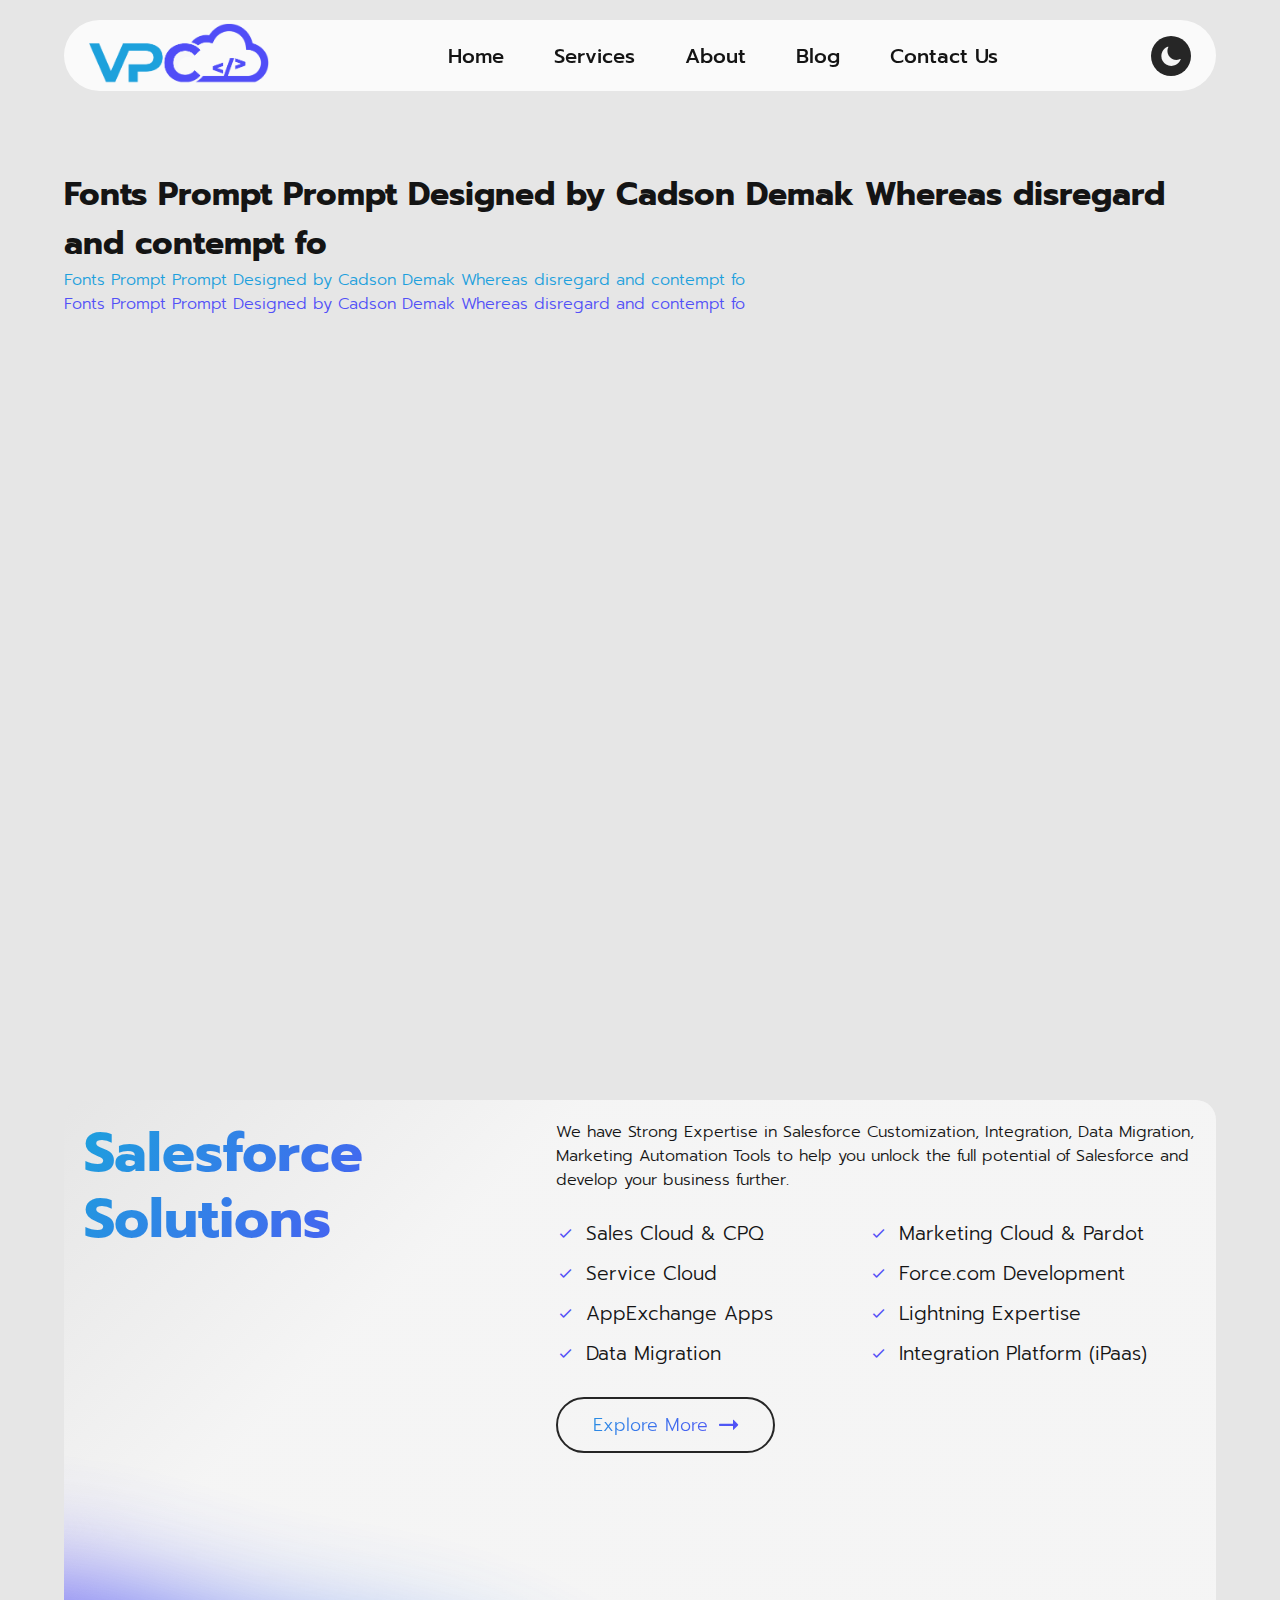
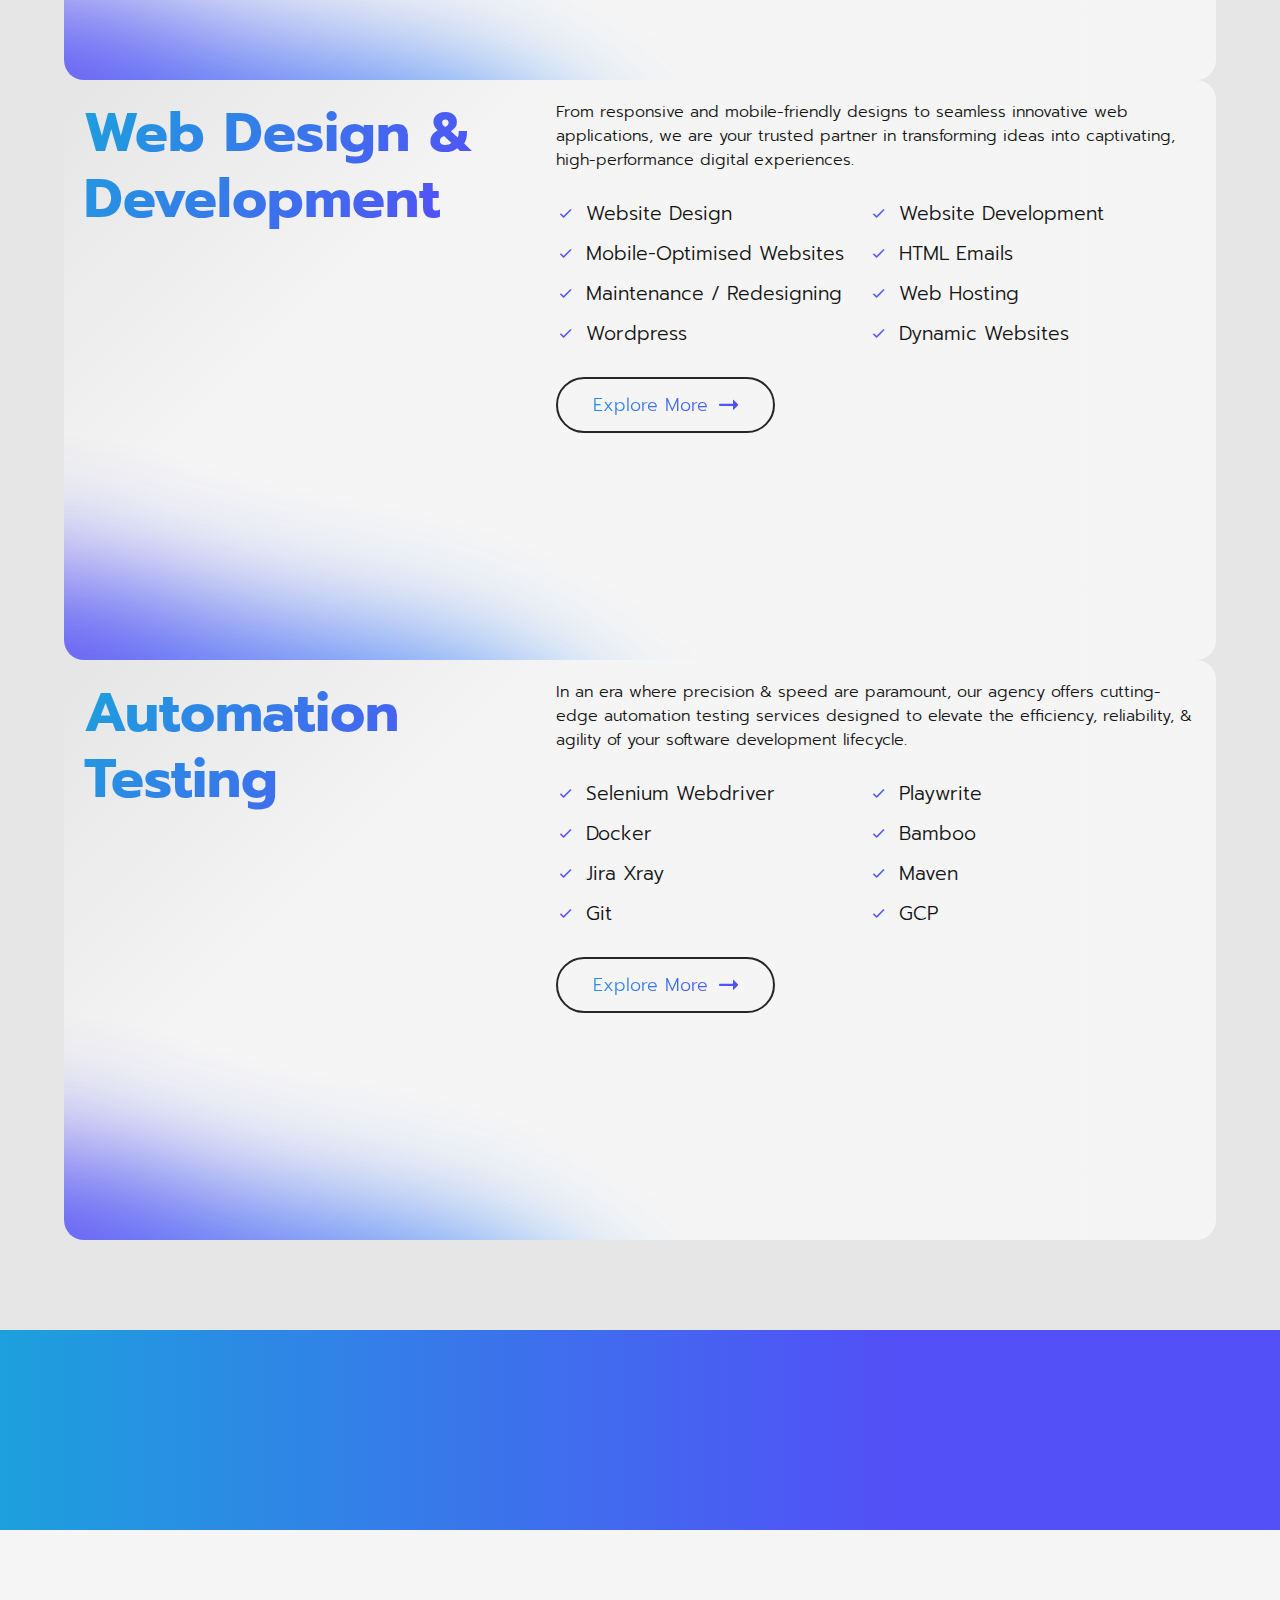
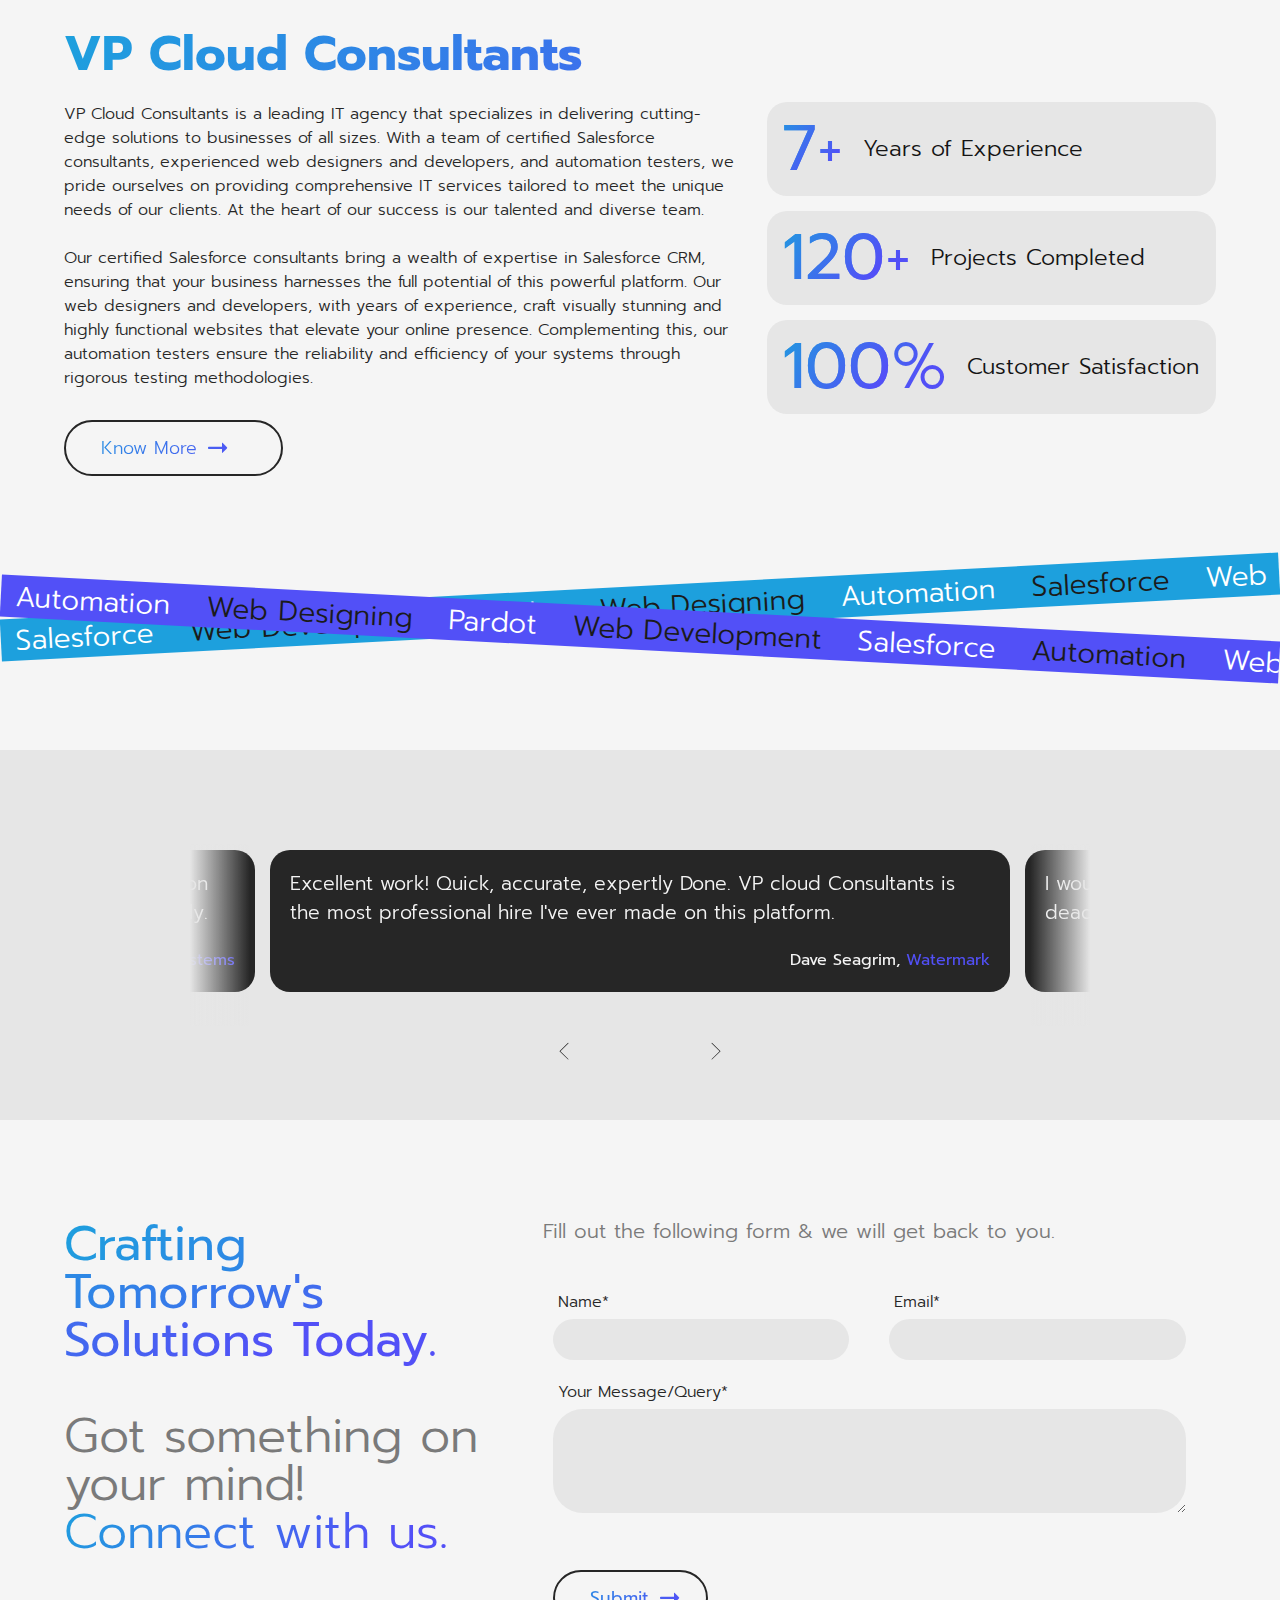
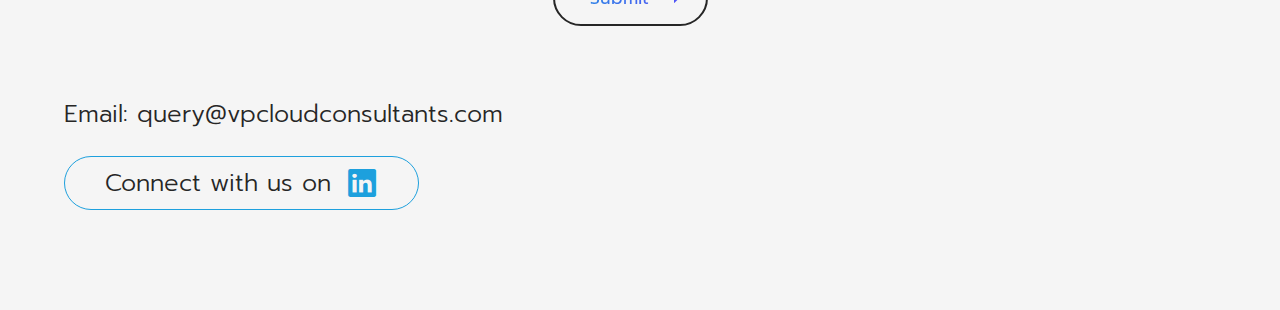
==== index.html @ 6be15efa "bottom refined" ====
<!DOCTYPE html>
<html data-theme="light" lang="en">



<head>

  <title>Google</title>
  <link rel="preconnect" href="https://fonts.googleapis.com">
  <link rel="preconnect" href="https://fonts.gstatic.com" crossorigin>
  <link href="https://fonts.googleapis.com/css2?family=Prompt:ital,wght@0,300;0,500;1,800&display=swap"
    rel="stylesheet">

  <link href="css/style.css" rel="stylesheet">
  <link href="css/carousel.css" rel="stylesheet">
  <link rel="stylesheet" href="css/icofont.css">

  <meta charset="UTF-8">
  <meta http-equiv="Content-Type" content="text/html; charset=UTF-8" />
  <!-- Responsive -->
  <meta http-equiv="X-UA-Compatible" content="IE=edge">
  <meta name="viewport" content="width=device-width, initial-scale=1.0">

</head>

<body id="pagebody">

  <header>



    <div class="navsec">

      <div class="nav-wrapper">
        <div class="logo-container">
          <a href="index.html">
            <img class="logo" src="img/logo.webp" alt="Logo">
            <!-- <p>  VP Cloud Consultants </p> -->
          </a>
        </div>
        <nav>
          <input class="hidden" type="checkbox" id="menuToggle" label="menuToggle" title="menuToggle">
          <label class="menu-btn" for="menuToggle" onclick="hideScroll()">
            <div class="menu"></div>
            <div class="menu"></div>
            <div class="menu"></div>
          </label>
          <div class="nav-container">
            <ul class="nav-tabs">
              <li class="nav-tab"><a href="#">Home</a></li>
              <li class="nav-tab"><a href="#">Services</a></li>
              <li class="nav-tab"><a href="#">About</a></li>
              <li class="nav-tab"><a href="#">Blog</a></li>
              <li class="nav-tab"><a href="#">Contact Us</a></li>
            </ul>
          </div>
        </nav>


        <button type="button" class="themechange"><i id="themeicon" class="icofont-moon"></i></button>

      </div>

    </div>

  </header>


  <section class="topcontent" id="cursorwrap">
    <!-- <div id="cursordiv"></div>  -->
    <div class="w90">
      <h1>Fonts Prompt Prompt Designed by Cadson Demak Whereas disregard and contempt fo</h1>

      <p style="color:var(--accent1);">Fonts Prompt Prompt Designed by Cadson Demak Whereas disregard and contempt fo
      </p>
      <p style="color:var(--accent2);"> Fonts Prompt Prompt Designed by Cadson Demak Whereas disregard and contempt fo
      </p>

    </div>

  </section>

  <section class="btmsec" style="padding:30px 0 90px 0">

    <div class="w90">

      <div class="servs-sec  isticky">
        <div class="titleblock">
          <h2 class="title gradtext">Salesforce Solutions </h2>
        </div>
        <div class="servicesblock">
          <p>
           We have Strong Expertise in Salesforce Customization,  Integration, Data Migration, Marketing Automation Tools to help you unlock the full potential of Salesforce and develop your business further.
          </p>

          <ul class="servlist">
            <li>Sales Cloud & CPQ</li>
            <li>Marketing Cloud & Pardot</li>
            <li>Service Cloud</li>
            <li>Force.com Development</li>
            <li>AppExchange Apps</li>
            <li>Lightning Expertise</li>
            <li>Data Migration</li>
            <li>Integration Platform (iPaas)</li>
          </ul>

          <a class="readmore" href="#">Explore More <span class="icofont-long-arrow-right"></span> </a>
        </div>
        <div class="servs-fx">
          <svg version="1.1" xmlns="http://www.w3.org/2000/svg" viewBox="0 0 500 500" width="100%" id="blobSvg"
            filter="blur(60px)" style="opacity: 1;" transform="rotate(104)">
            <defs>
              <linearGradient id="gradient" x1="0%" y1="0%" x2="0%" y2="100%">
                <stop offset="0%" style="stop-color: rgb(18, 163, 253);"></stop>
                <stop offset="100%" style="stop-color: rgb(79, 20, 240);"></stop>
              </linearGradient>
            </defs>
            <path id="blob" fill="url(#gradient)" style="opacity: 1;">
              <animate attributeName="d" dur="5s" repeatCount="indefinite"
                values="M428.88107,298.41731Q382.87896,346.83463,343.6411,381.94757Q304.40324,417.06052,249.73188,417.66327Q195.06052,418.26602,121.90324,407.33463Q48.74595,396.40324,42.90922,323.20162Q37.07249,250,50.04223,182.03624Q63.01197,114.07249,129.2076,98.49191Q195.40324,82.91133,251.0746,78.83673Q306.74595,74.76214,356.50598,105.64321Q406.26602,136.52427,440.5746,193.26214Q474.88318,250,428.88107,298.41731Z;M469.34657,320.38487Q443.8468,390.76973,373.53877,402.1156Q303.23073,413.46147,238.88463,448.30757Q174.53853,483.15367,122.76833,431.6929Q70.99814,380.23213,76.84563,315.11607Q82.69313,250,78.9227,186.3071Q75.15227,122.6142,131.92223,91.73003Q188.6922,60.84587,253.2305,51.539Q317.7688,42.23213,359.5759,90.92433Q401.383,139.61653,448.11467,194.80827Q494.84633,250,469.34657,320.38487Z;M437.48517,301.93698Q392.82947,353.87396,357.50371,413.21131Q322.17795,472.54867,247.51112,479.51159Q172.8443,486.47452,129.54819,427.64458Q86.25209,368.81464,81.57785,309.40732Q76.90361,250,83.86283,191.93327Q90.82205,133.86654,141.98146,104.152Q193.14087,74.43745,247.01483,83.88926Q300.88878,93.34106,355.51112,113.62234Q410.13346,133.90361,446.13717,191.95181Q482.14087,250,437.48517,301.93698Z;M424.84079,321.86371Q447.86386,393.72743,384.56836,431.15935Q321.27286,468.59128,248.86371,472.84107Q176.45457,477.09086,148.84107,410.1135Q121.22757,343.13614,67.95457,296.56807Q14.68157,250,76.45485,209.5685Q138.22813,169.13699,166.2505,123.59142Q194.27286,78.04585,249.70464,79.81828Q305.13643,81.59072,362.47721,103.93179Q419.818,126.27286,410.81786,188.13643Q401.81772,250,424.84079,321.86371Z;M403.5,294Q372,338,343,393Q314,448,254,435.5Q194,423,138,397.5Q82,372,88,311Q94,250,86,187.5Q78,125,134,95.5Q190,66,253,57Q316,48,362,91.5Q408,135,421.5,192.5Q435,250,403.5,294Z;M453.70516,317.0107Q433.36186,384.02139,362.52423,381.146Q291.6866,378.27061,242.8433,399.93801Q194,421.60541,117.08118,412.14317Q40.16237,402.68093,64.29201,326.34046Q88.42165,250,109.0107,206.32693Q129.59975,162.65387,148.64317,78.76495Q167.6866,-5.12397,241.8433,20.74072Q316,46.60541,350.8433,99.17023Q385.6866,151.73505,429.86753,200.86753Q474.04846,250,453.70516,317.0107Z;M428.88107,298.41731Q382.87896,346.83463,343.6411,381.94757Q304.40324,417.06052,249.73188,417.66327Q195.06052,418.26602,121.90324,407.33463Q48.74595,396.40324,42.90922,323.20162Q37.07249,250,50.04223,182.03624Q63.01197,114.07249,129.2076,98.49191Q195.40324,82.91133,251.0746,78.83673Q306.74595,74.76214,356.50598,105.64321Q406.26602,136.52427,440.5746,193.26214Q474.88318,250,428.88107,298.41731Z">
              </animate>
            </path>
            <path id="blob" fill="url(#gradient)" style="opacity: 1;">
              <animate attributeName="d" dur="5s" repeatCount="indefinite"
                values="M402.82336,294.74662Q372.52122,339.49324,339.45366,380.77461Q306.3861,422.05598,251.70463,416.9165Q197.02317,411.77702,159.66506,377.28619Q122.30695,342.79537,72.75579,296.39768Q23.20463,250,37.88851,178.24662Q52.57238,106.49324,117.0304,72.97924Q181.48842,39.46525,238.53957,73.79537Q295.59073,108.12549,332.49083,135.50917Q369.39092,162.89286,401.2582,206.44643Q433.12549,250,402.82336,294.74662Z;M410.95278,296.31131Q377.83016,342.62262,346.59668,396.40799Q315.3632,450.19336,253.66275,438.70512Q191.9623,427.21687,143.72172,394.79004Q95.48115,362.3632,86.24057,306.1816Q77,250,74.51885,185.3632Q72.0377,120.72639,123.0377,68.91975Q174.0377,17.1131,239.88914,47.47163Q305.74057,77.83016,366.40332,99.75233Q427.06607,121.67451,435.57074,185.83725Q444.0754,250,410.95278,296.31131Z;M403.5,294Q372,338,343,393Q314,448,254,435.5Q194,423,138,397.5Q82,372,88,311Q94,250,86,187.5Q78,125,134,95.5Q190,66,253,57Q316,48,362,91.5Q408,135,421.5,192.5Q435,250,403.5,294Z;M453.70516,317.0107Q433.36186,384.02139,362.52423,381.146Q291.6866,378.27061,242.8433,399.93801Q194,421.60541,117.08118,412.14317Q40.16237,402.68093,64.29201,326.34046Q88.42165,250,109.0107,206.32693Q129.59975,162.65387,148.64317,78.76495Q167.6866,-5.12397,241.8433,20.74072Q316,46.60541,350.8433,99.17023Q385.6866,151.73505,429.86753,200.86753Q474.04846,250,453.70516,317.0107Z;M423.38828,307.00416Q406.39243,364.00831,353.55217,384.57202Q300.71191,405.13573,242.06787,430.50416Q183.42382,455.87258,116.5554,425.63666Q49.68697,395.40075,58.87581,322.70037Q68.06464,250,86.66067,197.31625Q105.2567,144.63251,148.86843,108.53648Q192.48015,72.44045,252.10019,66.13989Q311.72022,59.83933,378.54063,84.21929Q445.36105,108.59925,442.87258,179.29963Q440.38412,250,423.38828,307.00416Z;M428.88107,298.41731Q382.87896,346.83463,343.6411,381.94757Q304.40324,417.06052,249.73188,417.66327Q195.06052,418.26602,121.90324,407.33463Q48.74595,396.40324,42.90922,323.20162Q37.07249,250,50.04223,182.03624Q63.01197,114.07249,129.2076,98.49191Q195.40324,82.91133,251.0746,78.83673Q306.74595,74.76214,356.50598,105.64321Q406.26602,136.52427,440.5746,193.26214Q474.88318,250,428.88107,298.41731Z;M402.82336,294.74662Q372.52122,339.49324,339.45366,380.77461Q306.3861,422.05598,251.70463,416.9165Q197.02317,411.77702,159.66506,377.28619Q122.30695,342.79537,72.75579,296.39768Q23.20463,250,37.88851,178.24662Q52.57238,106.49324,117.0304,72.97924Q181.48842,39.46525,238.53957,73.79537Q295.59073,108.12549,332.49083,135.50917Q369.39092,162.89286,401.2582,206.44643Q433.12549,250,402.82336,294.74662Z">
              </animate>
            </path>
          </svg>
        </div>
      </div>

      <div class="servs-sec  isticky">
        <div class="titleblock">
          <h3 class="title gradtext">Web Design & Development </h3>
        </div>
        <div class="servicesblock">
          <p>
           From responsive and mobile-friendly designs to seamless innovative web applications, we are your trusted partner in transforming ideas into captivating, high-performance digital experiences. 
          </p>

          <ul class="servlist">
            <li>Website Design</li>
            <li>Website Development</li>
            <li>Mobile-Optimised Websites</li>
            <li>HTML Emails</li>
            <li>Maintenance / Redesigning</li>
            <li>Web Hosting</li>
            <li>Wordpress</li>
            <li>Dynamic Websites</li>
          </ul>
          <a class="readmore" href="#">Explore More <span class="icofont-long-arrow-right"></span> </a>


        </div>
        <div class="servs-fx">
          <svg version="1.1" xmlns="http://www.w3.org/2000/svg" viewBox="0 0 500 500" width="100%" id="blobSvg"
            filter="blur(60px)" style="opacity: 1;" transform="rotate(104)">
            <defs>
              <linearGradient id="gradient" x1="0%" y1="0%" x2="0%" y2="100%">
                <stop offset="0%" style="stop-color: rgb(18, 163, 253);"></stop>
                <stop offset="100%" style="stop-color: rgb(79, 20, 240);"></stop>
              </linearGradient>
            </defs>
            <path id="blob" fill="url(#gradient)" style="opacity: 1;">
              <animate attributeName="d" dur="5s" repeatCount="indefinite"
                values="M428.88107,298.41731Q382.87896,346.83463,343.6411,381.94757Q304.40324,417.06052,249.73188,417.66327Q195.06052,418.26602,121.90324,407.33463Q48.74595,396.40324,42.90922,323.20162Q37.07249,250,50.04223,182.03624Q63.01197,114.07249,129.2076,98.49191Q195.40324,82.91133,251.0746,78.83673Q306.74595,74.76214,356.50598,105.64321Q406.26602,136.52427,440.5746,193.26214Q474.88318,250,428.88107,298.41731Z;M469.34657,320.38487Q443.8468,390.76973,373.53877,402.1156Q303.23073,413.46147,238.88463,448.30757Q174.53853,483.15367,122.76833,431.6929Q70.99814,380.23213,76.84563,315.11607Q82.69313,250,78.9227,186.3071Q75.15227,122.6142,131.92223,91.73003Q188.6922,60.84587,253.2305,51.539Q317.7688,42.23213,359.5759,90.92433Q401.383,139.61653,448.11467,194.80827Q494.84633,250,469.34657,320.38487Z;M437.48517,301.93698Q392.82947,353.87396,357.50371,413.21131Q322.17795,472.54867,247.51112,479.51159Q172.8443,486.47452,129.54819,427.64458Q86.25209,368.81464,81.57785,309.40732Q76.90361,250,83.86283,191.93327Q90.82205,133.86654,141.98146,104.152Q193.14087,74.43745,247.01483,83.88926Q300.88878,93.34106,355.51112,113.62234Q410.13346,133.90361,446.13717,191.95181Q482.14087,250,437.48517,301.93698Z;M424.84079,321.86371Q447.86386,393.72743,384.56836,431.15935Q321.27286,468.59128,248.86371,472.84107Q176.45457,477.09086,148.84107,410.1135Q121.22757,343.13614,67.95457,296.56807Q14.68157,250,76.45485,209.5685Q138.22813,169.13699,166.2505,123.59142Q194.27286,78.04585,249.70464,79.81828Q305.13643,81.59072,362.47721,103.93179Q419.818,126.27286,410.81786,188.13643Q401.81772,250,424.84079,321.86371Z;M403.5,294Q372,338,343,393Q314,448,254,435.5Q194,423,138,397.5Q82,372,88,311Q94,250,86,187.5Q78,125,134,95.5Q190,66,253,57Q316,48,362,91.5Q408,135,421.5,192.5Q435,250,403.5,294Z;M453.70516,317.0107Q433.36186,384.02139,362.52423,381.146Q291.6866,378.27061,242.8433,399.93801Q194,421.60541,117.08118,412.14317Q40.16237,402.68093,64.29201,326.34046Q88.42165,250,109.0107,206.32693Q129.59975,162.65387,148.64317,78.76495Q167.6866,-5.12397,241.8433,20.74072Q316,46.60541,350.8433,99.17023Q385.6866,151.73505,429.86753,200.86753Q474.04846,250,453.70516,317.0107Z;M428.88107,298.41731Q382.87896,346.83463,343.6411,381.94757Q304.40324,417.06052,249.73188,417.66327Q195.06052,418.26602,121.90324,407.33463Q48.74595,396.40324,42.90922,323.20162Q37.07249,250,50.04223,182.03624Q63.01197,114.07249,129.2076,98.49191Q195.40324,82.91133,251.0746,78.83673Q306.74595,74.76214,356.50598,105.64321Q406.26602,136.52427,440.5746,193.26214Q474.88318,250,428.88107,298.41731Z">
              </animate>
            </path>
            <path id="blob" fill="url(#gradient)" style="opacity: 1;">
              <animate attributeName="d" dur="5s" repeatCount="indefinite"
                values="M402.82336,294.74662Q372.52122,339.49324,339.45366,380.77461Q306.3861,422.05598,251.70463,416.9165Q197.02317,411.77702,159.66506,377.28619Q122.30695,342.79537,72.75579,296.39768Q23.20463,250,37.88851,178.24662Q52.57238,106.49324,117.0304,72.97924Q181.48842,39.46525,238.53957,73.79537Q295.59073,108.12549,332.49083,135.50917Q369.39092,162.89286,401.2582,206.44643Q433.12549,250,402.82336,294.74662Z;M410.95278,296.31131Q377.83016,342.62262,346.59668,396.40799Q315.3632,450.19336,253.66275,438.70512Q191.9623,427.21687,143.72172,394.79004Q95.48115,362.3632,86.24057,306.1816Q77,250,74.51885,185.3632Q72.0377,120.72639,123.0377,68.91975Q174.0377,17.1131,239.88914,47.47163Q305.74057,77.83016,366.40332,99.75233Q427.06607,121.67451,435.57074,185.83725Q444.0754,250,410.95278,296.31131Z;M403.5,294Q372,338,343,393Q314,448,254,435.5Q194,423,138,397.5Q82,372,88,311Q94,250,86,187.5Q78,125,134,95.5Q190,66,253,57Q316,48,362,91.5Q408,135,421.5,192.5Q435,250,403.5,294Z;M453.70516,317.0107Q433.36186,384.02139,362.52423,381.146Q291.6866,378.27061,242.8433,399.93801Q194,421.60541,117.08118,412.14317Q40.16237,402.68093,64.29201,326.34046Q88.42165,250,109.0107,206.32693Q129.59975,162.65387,148.64317,78.76495Q167.6866,-5.12397,241.8433,20.74072Q316,46.60541,350.8433,99.17023Q385.6866,151.73505,429.86753,200.86753Q474.04846,250,453.70516,317.0107Z;M423.38828,307.00416Q406.39243,364.00831,353.55217,384.57202Q300.71191,405.13573,242.06787,430.50416Q183.42382,455.87258,116.5554,425.63666Q49.68697,395.40075,58.87581,322.70037Q68.06464,250,86.66067,197.31625Q105.2567,144.63251,148.86843,108.53648Q192.48015,72.44045,252.10019,66.13989Q311.72022,59.83933,378.54063,84.21929Q445.36105,108.59925,442.87258,179.29963Q440.38412,250,423.38828,307.00416Z;M428.88107,298.41731Q382.87896,346.83463,343.6411,381.94757Q304.40324,417.06052,249.73188,417.66327Q195.06052,418.26602,121.90324,407.33463Q48.74595,396.40324,42.90922,323.20162Q37.07249,250,50.04223,182.03624Q63.01197,114.07249,129.2076,98.49191Q195.40324,82.91133,251.0746,78.83673Q306.74595,74.76214,356.50598,105.64321Q406.26602,136.52427,440.5746,193.26214Q474.88318,250,428.88107,298.41731Z;M402.82336,294.74662Q372.52122,339.49324,339.45366,380.77461Q306.3861,422.05598,251.70463,416.9165Q197.02317,411.77702,159.66506,377.28619Q122.30695,342.79537,72.75579,296.39768Q23.20463,250,37.88851,178.24662Q52.57238,106.49324,117.0304,72.97924Q181.48842,39.46525,238.53957,73.79537Q295.59073,108.12549,332.49083,135.50917Q369.39092,162.89286,401.2582,206.44643Q433.12549,250,402.82336,294.74662Z">
              </animate>
            </path>
          </svg>
        </div>

      </div>

      <div class="servs-sec  isticky">
        <div class="titleblock">
          <h4 class="title gradtext">Automation Testing </h4>
        </div>
        <div class="servicesblock">
          <p> In an era where precision & speed are paramount, our agency offers cutting-edge automation testing services designed to elevate the efficiency, reliability, & agility of your software development lifecycle.</p>

          <ul class="servlist">
            <li>Selenium Webdriver</li>
            <li>Playwrite</li>
            <li>Docker</li>
            <li>Bamboo</li>
            <li>Jira Xray</li>
            <li>Maven</li>
            <li>Git</li>
            <li>GCP</li>
          </ul>
          <a class="readmore" href="#">Explore More <span class="icofont-long-arrow-right"></span> </a>
        </div>

        <div class="servs-fx">
          <svg version="1.1" xmlns="http://www.w3.org/2000/svg" viewBox="0 0 500 500" width="100%" id="blobSvg"
            filter="blur(60px)" style="opacity: 1;" transform="rotate(104)">
            <defs>
              <linearGradient id="gradient" x1="0%" y1="0%" x2="0%" y2="100%">
                <stop offset="0%" style="stop-color: rgb(18, 163, 253);"></stop>
                <stop offset="100%" style="stop-color: rgb(79, 20, 240);"></stop>
              </linearGradient>
            </defs>
            <path id="blob" fill="url(#gradient)" style="opacity: 1;">
              <animate attributeName="d" dur="5s" repeatCount="indefinite"
                values="M428.88107,298.41731Q382.87896,346.83463,343.6411,381.94757Q304.40324,417.06052,249.73188,417.66327Q195.06052,418.26602,121.90324,407.33463Q48.74595,396.40324,42.90922,323.20162Q37.07249,250,50.04223,182.03624Q63.01197,114.07249,129.2076,98.49191Q195.40324,82.91133,251.0746,78.83673Q306.74595,74.76214,356.50598,105.64321Q406.26602,136.52427,440.5746,193.26214Q474.88318,250,428.88107,298.41731Z;M469.34657,320.38487Q443.8468,390.76973,373.53877,402.1156Q303.23073,413.46147,238.88463,448.30757Q174.53853,483.15367,122.76833,431.6929Q70.99814,380.23213,76.84563,315.11607Q82.69313,250,78.9227,186.3071Q75.15227,122.6142,131.92223,91.73003Q188.6922,60.84587,253.2305,51.539Q317.7688,42.23213,359.5759,90.92433Q401.383,139.61653,448.11467,194.80827Q494.84633,250,469.34657,320.38487Z;M437.48517,301.93698Q392.82947,353.87396,357.50371,413.21131Q322.17795,472.54867,247.51112,479.51159Q172.8443,486.47452,129.54819,427.64458Q86.25209,368.81464,81.57785,309.40732Q76.90361,250,83.86283,191.93327Q90.82205,133.86654,141.98146,104.152Q193.14087,74.43745,247.01483,83.88926Q300.88878,93.34106,355.51112,113.62234Q410.13346,133.90361,446.13717,191.95181Q482.14087,250,437.48517,301.93698Z;M424.84079,321.86371Q447.86386,393.72743,384.56836,431.15935Q321.27286,468.59128,248.86371,472.84107Q176.45457,477.09086,148.84107,410.1135Q121.22757,343.13614,67.95457,296.56807Q14.68157,250,76.45485,209.5685Q138.22813,169.13699,166.2505,123.59142Q194.27286,78.04585,249.70464,79.81828Q305.13643,81.59072,362.47721,103.93179Q419.818,126.27286,410.81786,188.13643Q401.81772,250,424.84079,321.86371Z;M403.5,294Q372,338,343,393Q314,448,254,435.5Q194,423,138,397.5Q82,372,88,311Q94,250,86,187.5Q78,125,134,95.5Q190,66,253,57Q316,48,362,91.5Q408,135,421.5,192.5Q435,250,403.5,294Z;M453.70516,317.0107Q433.36186,384.02139,362.52423,381.146Q291.6866,378.27061,242.8433,399.93801Q194,421.60541,117.08118,412.14317Q40.16237,402.68093,64.29201,326.34046Q88.42165,250,109.0107,206.32693Q129.59975,162.65387,148.64317,78.76495Q167.6866,-5.12397,241.8433,20.74072Q316,46.60541,350.8433,99.17023Q385.6866,151.73505,429.86753,200.86753Q474.04846,250,453.70516,317.0107Z;M428.88107,298.41731Q382.87896,346.83463,343.6411,381.94757Q304.40324,417.06052,249.73188,417.66327Q195.06052,418.26602,121.90324,407.33463Q48.74595,396.40324,42.90922,323.20162Q37.07249,250,50.04223,182.03624Q63.01197,114.07249,129.2076,98.49191Q195.40324,82.91133,251.0746,78.83673Q306.74595,74.76214,356.50598,105.64321Q406.26602,136.52427,440.5746,193.26214Q474.88318,250,428.88107,298.41731Z">
              </animate>
            </path>
            <path id="blob" fill="url(#gradient)" style="opacity: 1;">
              <animate attributeName="d" dur="5s" repeatCount="indefinite"
                values="M402.82336,294.74662Q372.52122,339.49324,339.45366,380.77461Q306.3861,422.05598,251.70463,416.9165Q197.02317,411.77702,159.66506,377.28619Q122.30695,342.79537,72.75579,296.39768Q23.20463,250,37.88851,178.24662Q52.57238,106.49324,117.0304,72.97924Q181.48842,39.46525,238.53957,73.79537Q295.59073,108.12549,332.49083,135.50917Q369.39092,162.89286,401.2582,206.44643Q433.12549,250,402.82336,294.74662Z;M410.95278,296.31131Q377.83016,342.62262,346.59668,396.40799Q315.3632,450.19336,253.66275,438.70512Q191.9623,427.21687,143.72172,394.79004Q95.48115,362.3632,86.24057,306.1816Q77,250,74.51885,185.3632Q72.0377,120.72639,123.0377,68.91975Q174.0377,17.1131,239.88914,47.47163Q305.74057,77.83016,366.40332,99.75233Q427.06607,121.67451,435.57074,185.83725Q444.0754,250,410.95278,296.31131Z;M403.5,294Q372,338,343,393Q314,448,254,435.5Q194,423,138,397.5Q82,372,88,311Q94,250,86,187.5Q78,125,134,95.5Q190,66,253,57Q316,48,362,91.5Q408,135,421.5,192.5Q435,250,403.5,294Z;M453.70516,317.0107Q433.36186,384.02139,362.52423,381.146Q291.6866,378.27061,242.8433,399.93801Q194,421.60541,117.08118,412.14317Q40.16237,402.68093,64.29201,326.34046Q88.42165,250,109.0107,206.32693Q129.59975,162.65387,148.64317,78.76495Q167.6866,-5.12397,241.8433,20.74072Q316,46.60541,350.8433,99.17023Q385.6866,151.73505,429.86753,200.86753Q474.04846,250,453.70516,317.0107Z;M423.38828,307.00416Q406.39243,364.00831,353.55217,384.57202Q300.71191,405.13573,242.06787,430.50416Q183.42382,455.87258,116.5554,425.63666Q49.68697,395.40075,58.87581,322.70037Q68.06464,250,86.66067,197.31625Q105.2567,144.63251,148.86843,108.53648Q192.48015,72.44045,252.10019,66.13989Q311.72022,59.83933,378.54063,84.21929Q445.36105,108.59925,442.87258,179.29963Q440.38412,250,423.38828,307.00416Z;M428.88107,298.41731Q382.87896,346.83463,343.6411,381.94757Q304.40324,417.06052,249.73188,417.66327Q195.06052,418.26602,121.90324,407.33463Q48.74595,396.40324,42.90922,323.20162Q37.07249,250,50.04223,182.03624Q63.01197,114.07249,129.2076,98.49191Q195.40324,82.91133,251.0746,78.83673Q306.74595,74.76214,356.50598,105.64321Q406.26602,136.52427,440.5746,193.26214Q474.88318,250,428.88107,298.41731Z;M402.82336,294.74662Q372.52122,339.49324,339.45366,380.77461Q306.3861,422.05598,251.70463,416.9165Q197.02317,411.77702,159.66506,377.28619Q122.30695,342.79537,72.75579,296.39768Q23.20463,250,37.88851,178.24662Q52.57238,106.49324,117.0304,72.97924Q181.48842,39.46525,238.53957,73.79537Q295.59073,108.12549,332.49083,135.50917Q369.39092,162.89286,401.2582,206.44643Q433.12549,250,402.82336,294.74662Z">
              </animate>
            </path>
          </svg>
        </div>

      </div>

    </div>

  </section>

  <section class="gradbg" style="display: block; position:relative;   padding:100px 0">

    <div class="w90">
    </div>
  </section>



  <section style="display: block; position:relative; background: var(--opp-shade); padding:100px 0">

    <div class="w90" style="margin-bottom: 50px;">

      <h1 class="gradtext xbigfont">VP Cloud Consultants</h1><br>

      <div class="half-grid">       
        <div class="width60"> 
          <p style="color:var(--base);">VP Cloud Consultants is a leading IT agency that specializes in delivering cutting-edge solutions to
            businesses of all sizes. With a team of certified Salesforce consultants, experienced web designers and
            developers, and automation testers, we pride ourselves on providing comprehensive IT services tailored to
            meet the unique needs of our clients. At the heart of our success is our talented and diverse team.<br><br>
            Our certified Salesforce consultants bring a wealth of expertise in Salesforce CRM, ensuring that your
            business harnesses the full potential of this powerful platform. Our web designers and developers, with
            years of experience, craft visually stunning and highly functional websites that elevate your online
            presence. Complementing this, our automation testers ensure the reliability and efficiency of your systems
            through rigorous testing methodologies. </p>
            <a class="readmore" href="#">Know More <span class="icofont-long-arrow-right"></span> </a>
        </div>

        <div class="width40">
          <div class="counterwrap" id="counterwrap"> 
          <div class="counterbox">
      <span class="gradtext"> <b class="gradtext  counter"  count="7">7</b>+  </span>  <p>Years of Experience </p>
        </div>
        <div class="counterbox"> 
          <span class="gradtext"> <b class="gradtext  counter"  count="120">120</b>+  </span>  <p>Projects Completed </p>
          </div>

          <div class="counterbox">
            <span class="gradtext"> <b class="gradtext  counter"  count="100">100</b>%  </span>   <p>Customer Satisfaction      </p>
          </div>
         
        </div>
        </div>

      </div>



    </div>

    <div class="ribbon1">
      <div class="content">
        <span>Salesforce</span> <span>Web Development</span> <span>Pardot</span> <span>Web Designing</span>
        <span>Automation</span>
        <span>Salesforce</span> <span>Web Development</span> <span>Pardot</span> <span>Web Designing</span>
        <span>Automation</span>
        <span>Salesforce</span> <span>Web Development</span> <span>Pardot</span> <span>Web Designing</span>
        <span>Automation</span>
      </div>
    </div>



    <div class="ribbon2">
      <div class="content">
        <span>Automation</span> <span>Web Designing</span> <span>Pardot</span> <span>Web Development</span>
        <span>Salesforce</span>
        <span>Automation</span> <span>Web Designing</span> <span>Pardot</span> <span>Web Development</span>
        <span>Salesforce</span>
        <span>Automation</span> <span>Web Designing</span> <span>Pardot</span> <span>Web Development</span>
        <span>Salesforce</span>
      </div>
    </div>

  </section>


  <section style="display: block;   background: var(--opp-base); padding:100px 0">
    <div class="w90">
      <div class="testimonials">

        <div class="glide" id="testimonials">
          <div class="glide__track" data-glide-el="track">
            <ul class="glide__slides">

              <li class="glide__slide review-slide" data-index="0">
                Excellent work! Quick, accurate, expertly Done. VP cloud Consultants is the most professional hire I've
                ever made on this platform.
                <span>Dave Seagrim, <b>Watermark</b></span>
              </li>

              <li class="glide__slide review-slide" data-index="1">
                I would highly recommend him. I had a very small project on a quick deadline and he did it with no
                problem.
                <span>Bob Graham, <b>Event Template</b></span>
              </li>

              <li class="glide__slide review-slide" data-index="2">
                VP Cloud Consultants are awesome, has great work ethic, and is very quick to complete your tasks. Highly
                recommend!
                <span>Imin Kim, <b>Armory</b></span>
              </li>

              <li class="glide__slide review-slide" data-index="3">
                VP Cloud Consultant was amazing! Quality and speed of work was absolutely the best! I would highly
                recommenced to anyone!!
                <span>Howard Stall, <b>Taveza</b></span>
              </li>

              <li class="glide__slide review-slide" data-index="4">
                VP Cloud Consultant is a very competent Salesforce expert who has solved our problem outstandingly.
                Thanks a lot!
                <span>Stelios, <b>AceBit</b></span>
              </li>

              <li class="glide__slide review-slide" data-index="5">
                They came in on time and on budget and provided useful feedback on our project. He is very skilled and
                got our problem solved very quickly.
                <span>Alex, <b>Retail Control Systems</b></span>
              </li>

              <li class="glide__slide review-slide" data-index="6">
                VP Cloud Consultant is a great guy to work with. He takes his job seriously and we had great
                communication.
                <span>Julio Adise, <b>Napp</b></span>
              </li>

              <li class="glide__slide review-slide" data-index="7">
                VP Cloud Consultant was really quick to get our task completed and was extremely easy to work with.
                Would definitely recommend giving him a go.
                <span>Chris Carleton, <b>The Entourage</b></span>
              </li>

              <li class="glide__slide review-slide" data-index="8">
                They came in on time and on budget and provided useful feedback on our project. He is very skilled and
                got our problem solved very quickly.
                <span>Alex, <b>Retail Control Systems</b></span>
              </li>




            </ul>
          </div>

          <div class="glide__arrows" data-glide-el="controls">
            <button class="rvw-arrow rvw-left" data-glide-dir="<"><i class="icofont-thin-left"></i> </button>
            <button class="rvw-arrow rvw-right" data-glide-dir=">"><i class="icofont-thin-right"></i></button>
          </div>
        </div>

      </div>
    </div>

  </section>

  <section style="display: block;   background: var(--opp-shade); padding:100px 0">
    <div class="w90">

      <div class="half-grid">

        <div class="width40">
          <div class="greytext xbigfont">
          <span class="gradtext"> <b> Crafting Tomorrow's Solutions Today. </b></span> <br><br> Got something on your mind! <span class="gradtext">Connect with us.</span>
          </div>
          </div>

      <div class="width60">
        <p class="mediumfont greytext">Fill out the following form & we will get back to you.</p><br><br>
      <form class="vpform">

        <div class="row">
          <label>Name*</label>
          <input type="text" required/>
        </div>

        <div class="row">
          <label>Email*</label>
          <input type="email" required/>
        </div>

        <div class="row full-width">
          <label>Your Message/Query*</label>
          <textarea rows="4" type="text"></textarea>
        </div>
        <div class="row full-width">
        <button class="readmore" href="#">Submit <span class="icofont-long-arrow-right"></span> </button>
</div>
      </form>
      </div>

      </div>

<div class="btm-wrap">

  <div class="email-div">Email: <a href="mailto:query@vpcloudconsultants.com">query@vpcloudconsultants.com</a></div><br>

  <a href="#" target="_blank"> <div class="linkedin-btn">Connect with us on  <i class="icofont-linkedin"></i> </div> </a>

</div>

    </div>
      </section>

  <!-- <section style="display: block;   background: var(--opp-shade); padding:100px 0">
    <div class="w90">
      <div class="wrap">
        <div class="glide" id="glide4">
          <div class="glide__track" data-glide-el="track">
            <ul class="glide__slides">

              <li class="glide__slide">
                <a href="#">
                  <img
                    src="https://cdn.dribbble.com/userupload/10234796/file/original-507682e49521209aa3ca158df367957e.png?resize=320x240"
                    alt="">
                </a>
              </li>

              <li class="glide__slide">
                <a href="#">
                  <img
                    src="https://cdn.dribbble.com/userupload/10234796/file/original-507682e49521209aa3ca158df367957e.png?resize=320x240"
                    alt="">
                </a>
              </li>

              <li class="glide__slide">
                <a href="#">
                  <img
                    src="https://cdn.dribbble.com/userupload/10234796/file/original-507682e49521209aa3ca158df367957e.png?resize=320x240"
                    alt="">
                </a>
              </li>

              <li class="glide__slide">
                <a href="#">
                  <img
                    src="https://cdn.dribbble.com/userupload/10234796/file/original-507682e49521209aa3ca158df367957e.png?resize=320x240"
                    alt="">
                </a>
              </li>

              <li class="glide__slide">
                <a href="#">
                  <img
                    src="https://cdn.dribbble.com/userupload/10234796/file/original-507682e49521209aa3ca158df367957e.png?resize=320x240"
                    alt="">
                </a>
              </li>

              <li class="glide__slide">
                <a href="#">
                  <img
                    src="https://cdn.dribbble.com/userupload/10234796/file/original-507682e49521209aa3ca158df367957e.png?resize=320x240"
                    alt="">
                </a>
              </li>


            </ul>
          </div>

          <div class="glide__arrows" data-glide-el="controls">
            <button class="glide__arrow glide__arrow--left" data-glide-dir="<">prev</button>
            <button class="glide__arrow glide__arrow--right" data-glide-dir=">">next</button>
          </div>
        </div>

      </div>
    </div>
  </section> -->


</body>

<script type="text/javascript" src="js/carousel.js"></script>
<script type="text/javascript" src="js/main.js"></script>

</html>
---- css/style.css ----
* {
	font-family: 'Prompt', Calibri, Tahoma, sans-serif;
	margin: 0;
	padding: 0;
}

:root {
	--xlarge-size: 3rem;
	--large-size: 2rem;
	--medium-size: 1.25rem;
	--default-size: 1rem;
	--small-size: 0.75rem;
	--accent1: hsl(199, 77%, 49%);
	--accent2: hsl(241, 91%, 64%);
}

[data-theme="dark"] {
	--base: hsl(0, 0%, 92%);
	--shade: hsl(0, 0%, 85%);
	--balance: hsl(0, 0%, 48%);
	--opp-base: hsl(0, 0%, 15%);
	--opp-shade: hsl(0, 0%, 8%);
	--opp-shade2: hsl(0, 0%, 4%);
	--opp-shade3: hsl(0, 0%, 12%);
	--base-opacity: hsla(0, 0%, 0%, 0.90);
}

[data-theme="light"] {
	--base: hsl(0, 0%, 15%);
	--shade: hsl(0, 0%, 8%);
	--balance: hsl(0, 0%, 48%);
	--opp-base: hsl(0, 0%, 90%);
	--opp-shade: hsl(0, 0%, 96%);
	--opp-shade2: hsl(0, 0%, 100%);
	--opp-shade3: hsl(0, 0%, 94%);
	--base-opacity: hsla(0, 0%, 100%, 0.8);
}

a{text-decoration: none; color: inherit;}

html {
	font-size: 16px;
	font-weight: 300;
}


@media(max-width:1023px) {
	html {
		font-size: 14px;
	}
}

body {
	background-color: var(--opp-base);
	color: var(--shade);
	overflow-x: hidden;
}

section {
	display: block;
	width: 100%;
}

.bodywrap {
	padding: 0 15px;
}

.navsec {
	width: 90%;
	display: block;
	background-color: var(--base-opacity);
	-webkit-backdrop-filter: blur(3px);
	backdrop-filter: blur(3px);
	margin: 0 auto;
	position: fixed;
	transform: translateX(-50%);
	left: 50%;
	border-radius: 45px;
	top: 20px;
	z-index: 9;
}

.nav-wrapper {
	display: flex;
	flex-direction: row;
	flex-wrap: nowrap;
	align-items: center;
	justify-content: space-between;
	margin: auto;
	padding: 0 25px;
	z-index: 2;
}

.logo-container {
	display: flex;
	justify-content: flex-start;
	align-items: center;
	padding:3px 0 0 0
}

.logo-container p {font-weight: 300; color: var(--base); padding:2px 0 4px 10px;}
.logo-container a {text-decoration: none;}

.logo {
	max-width: 180px;
}

.nav-tabs {
	display: flex;
	font-weight: 500;
	font-size: var(--medium-size);
	list-style: none;
}

.nav-tab:not(:last-child) {
	padding: 10px 25px;
	margin: 0;
}

.nav-tab:last-child {
	padding: 10px 0 0 25px;
}

.nav-tab a {
	color: inherit;
	text-decoration: none;
}

.menu-btn {
	cursor: pointer;
}

.hidden {
	display: none;
}

.xbigfont {font-size: var(--xlarge-size); line-height: 1;}
.bigfont {font-size: var(--large-size); line-height: 1;}
.mediumfont {font-size: var(--medium-size); line-height: 1.1;}
.greytext {color:var(--balance)}
@media screen and (max-width: 800px) {
	.nav-container {
		position: fixed;
		overflow-y: auto;
		z-index: -1;
		top: 0;
		right: 0;
		width: 100%;
		height: calc(100vh - 40px);
		background: var(--base-opacity);
		backdrop-filter: blur(1px);
		transition: all 0.2s ease-in;
		border-radius: 35px;
	}

	.nav-tabs {
		flex-direction: column;
		align-items: flex-end;
		margin-top: 80px;
		width: 100%;
	}

	.nav-tab {
		color: var(--base);
	}

	.nav-tab:not(:last-child) {
		padding: 20px 25px;
		margin: 0;
		border-right: unset;
	}

	.nav-tab:last-child {
		padding: 15px 25px;
	}

	.menu-btn {
		position: relative;
		display: block;
		margin: 0;
		width: 30px;
		height: 15px;
		cursor: pointer;
		z-index: 2;
		padding: 5px;
		border-radius: 10px;
	}

	.menu-btn .menu {
		display: block;
		width: 100%;
		height: 1px;
		border-radius: 2px;
		background-color: var(--base);
		;
	}

	.menu-btn .menu:nth-child(2) {
		margin-top: 6px;
		opacity: 1;
	}

	.menu-btn .menu:nth-child(3) {
		margin-top: 6px;
	}

	#menuToggle:checked+.menu-btn .menu {
		transition: transform 0.2s ease;
	}

	#menuToggle:checked+.menu-btn .menu:nth-child(1) {
		transform: translate3d(0, 6px, 0) rotate(45deg);
	}

	#menuToggle:checked+.menu-btn .menu:nth-child(2) {
		transform: rotate(-45deg) translate3d(-5.71429px, -6px, 0);
		opacity: 0;
	}

	#menuToggle:checked+.menu-btn .menu:nth-child(3) {
		transform: translate3d(0, -6px, 0) rotate(-45deg);
	}

	#menuToggle:not(:checked)~.nav-container {
		display: none;
	}

	#menuToggle:checked~.nav-container {
		z-index: -1;
		display: flex;
		animation: menu-slide-left2 0.3s ease;
	}

	@keyframes menu-slide-left {
		0% {
			transform: translateX(200px);
		}

		to {
			transform: translateX(0);
		}
	}
}

.topcontent {
	padding-top: 170px;
	overflow: hidden !important;
	height: 100vh;
}

.w90 {
	width: 90%;
	display: block;
	margin: 0 auto;
}

.servs-sec {
	background: linear-gradient(-45deg, var(--opp-shade) 70%, var(--opp-base));
	padding: 20px;
	border-radius: 20px;
	display: flex;
	flex-wrap: wrap;
	overflow: hidden;
	max-height: 100vh;
}

.servs-fx {
	opacity: 0.8;
	width: 100%;
	position: absolute;
	top:60%;
	left:-40%;
	z-index: 0;
}

.isticky {
	position: sticky;
	top: 110px;
	z-index: 0;
}



.title {
	font-size: clamp(2rem, 4.3vw, 6rem);
	padding-right: 40px;
	font-weight: 300;
	line-height: 1.2;
	font-weight: bold;
	margin-bottom: 20px;
}

.gradtext {
	background: var(--accent1);
	background: -webkit-linear-gradient(125deg, var(--accent1) 0%, var(--accent2) 80%);
	background: -moz-linear-gradient(125deg, var(--accent1) 0%, var(--accent2) 80%);
	background: linear-gradient(125deg, var(--accent1) 0%, var(--accent2) 80%);
	-webkit-background-clip: text;
	-webkit-text-fill-color: transparent;
}


.gradbg {
	background: var(--accent1);
	background: -webkit-linear-gradient(to right, var(--accent1) 0%, var(--accent2) 70%);
	background: -moz-linear-gradient(to right, var(--accent1) 0%, var(--accent2) 70%);
	background: linear-gradient(to right, var(--accent1) 0%, var(--accent2) 70%);
}

.servs-sec .titleblock {
	flex: 1 1 40%;
	min-width: 40%;
}

.servs-sec .servicesblock {
	font-size: var(--default-size);
	flex: 1.5 1 600px;
	min-height: calc(60vh);
}

.servicesblock p {font-size: 1rem; margin-bottom: 30px;}

.servlist {
	display: grid;
	grid-template-columns: repeat(auto-fit, minmax(280px, calc(52% - 40px)));
	gap: 15px 20px;
}

.servlist li {
	font-size: clamp(1.2rem, 1.5vw, 1.5rem);
	font-weight: 300;
	list-style: none;
	line-height: 1.3;
	padding-left: 30px;
}

.servlist li:before {
	content: "\eed6";
	font-family: "IcoFont";
	color: var(--accent2);
	font-weight: normal;
	position: absolute;
	margin-left: -30px;
}

.readmore{ 
 	padding:10px 20px 10px 35px;
	color:var(--base);
	text-decoration: none; 
	font-size: 1.1rem;
	border:2px solid var(--base);
	border-radius: 40px;
	background: var(--accent1);
	background: -webkit-linear-gradient(125deg, var(--accent1) 0%, var(--accent2) 80%);
	background: -moz-linear-gradient(125deg, var(--accent1) 0%, var(--accent2) 80%);
	background: linear-gradient(125deg, var(--accent1) 0%, var(--accent2) 80%);
	-webkit-background-clip: text;
	-webkit-text-fill-color: transparent; 
	max-width: 160px;
	margin:30px 0;
	text-align: center;
	display: flex;
	align-items: center;
	z-index: 9;
	position: relative;
	transition: all 0.15s ease-out;
	cursor: pointer;
  }

.readmore:hover {background: var(--base);  -webkit-text-fill-color: var(--opp-base); color:var(--opp-base)}

  .readmore span {font-size: 2rem;padding-left: 5px;}
 
 
 

@media screen and (max-width:399px) and (max-height: 700px) {

	.title {
		font-size: 1.5rem;
		padding-right: 0;
	}

	.servlist {
		gap: 10px
	}

	.servlist li {
		font-size: 1rem;
		font-weight: 300;
		list-style: none;
		line-height: 1.2;
		padding-left: 25px;
	}

	.servlist li:before {
		margin-left: -25px;
	}

}


.themechange {
	background-color: var(--base);
	color: var(--opp-shade);
	width: 40px;
	height: 40px;
	font-size: 22px;
	line-height: 41px;
	font-weight: 300;
	border-radius: 50%;
	cursor: pointer;
	border: none;
}

#cursordiv {
	display: none !important;
}

.topcontent>#cursordiv {
	z-index: -1;
	display: block !important;
	width: 30em;
	height: 30em;
	background: radial-gradient(circle, rgba(202, 158, 255, 0.8) 0%, rgba(175, 238, 255, 0.3) 60%, var(--opp-base) 100%);
	position: absolute;
	filter: blur(30px);
	transform: translate(-50%, -50%);
	border-radius: 50%;
	transition: 0.1s ease-out;
}



.noscroll {
	overflow: hidden;
}

.ribbon1 {
	background: var(--accent1);
	white-space: nowrap;
	transform: rotate(-3deg);
	height: 42px;
	overflow: hidden;
	margin-top: 80px
}

.ribbon1 span:nth-child(even),
.ribbon2 span:nth-child(even) {
	color: #1b1b1b
}

.ribbon1 span,
.ribbon2 span {
	padding: 0 15px;
	font-size: 1.75rem;
	color: #fff;
}

.ribbon1 .content {
	position: absolute;
	top: 0;
	-webkit-animation: move-left 15s linear infinite;
	/* Safari 4.0 - 8.0 */
	white-space: nowrap;
	animation: move-left 15s linear infinite alternate;
}

.ribbon2 {
	background: var(--accent2);
	white-space: nowrap;
	transform: rotate(3deg);
	height: 42px;
	margin-top: -20px;
	overflow: hidden
}



.ribbon2 .content {
	position: absolute;
	top: 0;
	-webkit-animation: move-right 15s linear infinite;
	/* Safari 4.0 - 8.0 */
	white-space: nowrap;
	animation: move-right 15s linear infinite alternate;
}

@keyframes move-left {

	from {
		left: 0;
	}

	to {
		left: -100ch;
	}

}

@keyframes move-right {
	from {
		right: 0;
	}

	to {
		right: -100ch;
	}

}


.half-grid {
	display: flex;
	gap:30px
}

.width60 {
	width: 60%;
}

.width40 {
	width: 40%;
}

.wrap {
	max-width: 800px;
	margin: 0 auto;
}

.glide__slide {}



#glide4 .glide__slides {
	background-color: #f3f1f1;
	margin-top: 40px;
	padding: 20px 0;
}

#glide4 .glide__slide {
	position: relative;
	height: 60px;
	border: none;
}

#glide4 a {
	display: block;
	width: 100%;
	position: absolute;
	bottom: 0;
}

#glide4 img {
	margin: 0 auto;
	display: block;
	max-width: 70%;
	max-height: 60px;
}

button.glide__arrow {
	background-color: transparent;
	border: none;
	font-size: 1.75rem;
	color: var(--opp-shade);
	font-weight: bold;
}

button.glide__arrow--left {
	left: 5px;
}

button.glide__arrow--right {
	right: 5px;
}



.testimonials {
	position: relative;
	max-width: 900px;
	display: block;
	margin: 0 auto;
}

.testimonials:before {
	content: '';
	background: linear-gradient(90deg, var(--opp-base), transparent 80%);
	height: calc(100% + 10px);
	width: 75px;
	position: absolute;
	z-index: 1;
	left: 0;
	top: 50%;
	transform: translateY(-50%)
}

.testimonials:after {
	content: '';
	background: linear-gradient(90deg, transparent 20%, var(--opp-base) 100%);
	height: calc(100% + 10px);
	width: 75px;
	position: absolute;
	z-index: 1;
	right: 0;
	top: 50%;
	transform: translateY(-50%)
}

.review-slide {
	height: inherit;
	background: var(--base);
	color: var(--opp-shade);
	padding: 20px;
	line-height: 1.5;
	transform: translate3d(0, 0, 0);
	border-radius: 20px;
	font-weight: 300;
	font-size: 1.2rem;
}

.review-slide span {
	font-size: 1rem;
	font-weight: normal;
}

.review-slide span b {
	font-weight: normal;
	color: var(--accent2);
}

.review-slide span {
	display: block;
	text-align: right;
	margin-top: 20px
}

.rvw-left {
	left: 40%;
}

.rvw-right {
	right: 40%;
}

.rvw-arrow {
	background-color: transparent;
	border: none;
	font-size: 1.75rem;
	color: var(--shade);
	font-weight: bold;
	position: absolute;
	cursor: pointer;
	margin-top: 10px;
}

.textblock {
	 
}
.counterwrap {display: flex; gap:15px}
.counterbox {background-color: var(--opp-base); padding:15px ; border-radius: 20px; font-size: 1.4rem; line-height: 1.2;}
.counterbox span { font-size: 4rem; line-height: 1;   display: block; 
	  padding:10px 0; border-radius: 5px;
 }
 .counterbox p {padding-top: 15px;}
.vpform {display:flex; flex-wrap:wrap; gap:20px }
.vpform .row{padding:0 10px; min-width:calc(50% - 40px)}
.vpform .row label {display:block; margin:0 0 5px 5px; color: var(--base);}
.vpform .row input {width:calc(100% - 30px);  padding:10px 15px; border-radius:30px; border:none; background:var(--opp-base); color:var(--base)  }
.vpform .row textarea {width:calc(100% - 30px);  padding:10px 15px; border-radius:30px; border:none; background:var(--opp-base); color:var(--base) }
.vpform .full-width {min-width:calc(100% - 40px);   }

@media(max-width:576px) {
  .vpform {flex-direction:column}
}


@media(max-width:576px) {
	.logo {
		max-width: 120px;
	}

	.isticky {
		top: 90px;
	}
	.servs-sec {
		flex-wrap: wrap;
	}
.servs-fx {
	top:70%; left:-65%
}
	.servs-sec .titleblock,
	.servs-sec .servicesblock {
		width: 100%;
	}

	.testimonials:before,
	.testimonials:after {
		width: 35px
	}
	.ribbon1,	.ribbon2 {height: 26px; margin-top: 10px;}
	.ribbon1 span,	.ribbon2 span {font-size: 1.25rem;}
.half-grid {flex-direction: column;}
	.width60, .width40 {width: 100%;}
}

@media(max-width:1024px) {
	.half-grid {flex-direction: column;}
	.width60, .width40 {width: 100%;}
}

@media (min-width:320px) and (max-width:767px) {
	.counterwrap {flex-wrap: wrap;}
	.counterbox {display: flex;width: 100%;
		align-items: center;}
		.counterbox p {margin-left: 20px; padding-top: 0px;}
		.counterbox span {padding:0}
} 
@media (min-width:1025px) and (max-width:1280px) {
	.counterwrap {flex-wrap: wrap;}
	.counterbox {display: flex;width: 100%;
		align-items: center;}
		.counterbox p {margin-left: 20px; padding-top: 0px;}
		.counterbox span {padding:0}
}
.btm-wrap {margin-top: 40px;}
.btm-wrap2 {display: flex;
    max-width: 70vw;
    width: auto;
    gap: 100px;
    border: 1px solid var(--balance);
    padding: 30px;
    border-radius: 30px;
    justify-content: center;
    align-items: center;
    align-content: center;
    flex-wrap: wrap;
    margin: 0 auto} 
.email-div, .linkedin-btn {font-size: 1.5rem; line-height: 1.5; color:var(--base)}
.email-div a, .linkedin-btn a { color:var(--base); text-decoration: none; transition: all 0.15s ease-in;}
.email-div a:hover {color:var(--balance)}
.linkedin-btn   { border:1px solid var(--accent1); display: flex; align-items: center; padding:10px 40px; border-radius: 40px; width: max-content; line-height: 1;}
.linkedin-btn i {color: var(--accent1); font-size: 2rem; line-height: 1;margin-left: 15px;}
---- css/carousel.css ----
.glide {
  position: relative;
  width: 100%;
  box-sizing: border-box; }
  .glide * {
    box-sizing: inherit; }
  .glide__track {
    overflow: hidden; }
  .glide__slides {
    position: relative;
    width: 100%;
    list-style: none;
    backface-visibility: hidden;
    transform-style: preserve-3d;
    touch-action: pan-Y;
    overflow: hidden;
    padding: 0;
    white-space: nowrap;
    display: flex;
    flex-wrap: nowrap;
    will-change: transform; }
    .glide__slides--dragging {
      user-select: none; }
  .glide__slide {
    width: 100%;
    height: 100%;
    flex-shrink: 0;
    white-space: initial;
    user-select: none;
    -webkit-touch-callout: none;
    -webkit-tap-highlight-color: transparent; }
    .glide__slide a {
      user-select: none;
      -webkit-user-drag: none;
      -moz-user-select: none;
      -ms-user-select: none; }
  .glide__arrows {
    -webkit-touch-callout: none;
    user-select: none; }
  .glide__bullets {
    -webkit-touch-callout: none;
    user-select: none; }
  .glide--rtl {
    direction: rtl; }

 .glide__arrow {
  position: absolute;
  display: block;
  top: 50%;
  z-index: 2;
  color: white;
  text-transform: uppercase;
  padding: 9px 12px;
  background-color: transparent;
  border: 2px solid rgba(255, 255, 255, 0.5);
  border-radius: 4px;
  opacity: 1;
  cursor: pointer;
  transition: opacity 150ms ease, border 300ms ease-in-out;
  transform: translateY(-50%);
  line-height: 1; }
  .glide__arrow:focus {
    outline: none; }
  .glide__arrow:hover {
    border-color: white; }
  .glide__arrow--left {
    left: 2em; }
  .glide__arrow--right {
    right: 2em; }
  .glide__arrow--disabled {
    opacity: 0.33; }

.glide__bullets {
  position: absolute;
  z-index: 2;
  bottom: 2em;
  left: 50%;
  display: inline-flex;
  list-style: none;
  transform: translateX(-50%); }

.glide__bullet {
  background-color: rgba(255, 255, 255, 0.5);
  width: 9px;
  height: 9px;
  padding: 0;
  border-radius: 50%;
  border: 2px solid transparent;
  transition: all 300ms ease-in-out;
  cursor: pointer;
  line-height: 0;
  box-shadow: 0 0.25em 0.5em 0 rgba(0, 0, 0, 0.1);
  margin: 0 0.25em; }
  .glide__bullet:focus {
    outline: none; }
  .glide__bullet:hover, .glide__bullet:focus {
    border: 2px solid white;
    background-color: rgba(255, 255, 255, 0.5); }
  .glide__bullet--active {
    background-color: white; }

.glide--swipeable {
  cursor: grab;
  cursor: -moz-grab;
  cursor: -webkit-grab; }

.glide--dragging {
  cursor: grabbing;
  cursor: -moz-grabbing;
  cursor: -webkit-grabbing; }
---- css/icofont.css ----
/*! 
* @package IcoFont 
* @version 1.0.1 
* @author   
* @copyright 2023 
* @license - https://icofont.com/license/
*/

@font-face
{
 
  font-family: "IcoFont";
font-weight: normal;
font-style: "Regular";
src: url("../fonts/icofont.woff2") format("woff2"),
url("../fonts/icofont.woff") format("woff");
}

[class^="icofont-"], [class*=" icofont-"]
{
  font-family: 'IcoFont' !important;
  speak: none;
  font-style: normal;
  font-weight: normal;
  font-variant: normal;
  text-transform: none;
  white-space: nowrap;
  word-wrap: normal;
  direction: ltr;
  line-height: 1;
/* Better Font Rendering =========== */
  -webkit-font-feature-settings: "liga";
  -webkit-font-smoothing: antialiased;
}

.icofont-long-arrow-right:before
{
  content: "\ea94";
}

.icofont-thin-right:before
{
  content: "\eaca";
}

.icofont-long-arrow-left:before
{
  content: "\ea93";
}

.icofont-thin-left:before
{
  content: "\eac9";
}

.icofont-moon:before
{
  content: "\ef9e";
}

.icofont-sun:before
{
  content: "\ee81";
}

.icofont-duotone.icofont-menu:before
{
  content: "\13b65";
}

.icofont-duotone.icofont-menu:after
{
  content: "\13b64";
}

.icofont-close-line:before
{
  content: "\eee1";
}

.icofont-iphone:before
{
  content: "\ea3b";
}

.icofont-envelope:before
{
  content: "\ef14";
}

.icofont-google-map:before
{
  content: "\ed42";
}

.icofont-code:before
{
  content: "\eeea";
}

.icofont-computer:before
{
  content: "\eeee";
}

.icofont-chat:before
{
  content: "\eed5";
}

.icofont-brand-whatsapp:before
{
  content: "\e957";
}

.icofont-facebook:before
{
  content: "\ed37";
}

.icofont-instagram:before
{
  content: "\ed46";
}

.icofont-linkedin:before
{
  content: "\ed4d";
}

.icofont-share:before
{
  content: "\efe5";
}

.icofont-price:before
{
  content: "\efc5";
}

.icofont-dollar:before
{
  content: "\e9d8";
}

.icofont-web:before
{
  content: "\f028";
}

.icofont-youtube-play:before
{
  content: "\ecbb";
}

.icofont-laptop:before
{
  content: "\ea42";
}

.icofont-certificate:before
{
  content: "\ead6";
}

.icofont-simple-smile:before
{
  content: "\eb02";
}

.icofont-coffee-mug:before
{
  content: "\eb57";
}

.icofont-pencil-alt-2:before
{
  content: "\ebf6";
}

.icofont-users:before
{
  content: "\ed0d";
}

.icofont-user:before
{
  content: "\ed05";
}

.icofont-search:before
{
  content: "\ed1b";
}

.icofont-book-mark:before
{
  content: "\eec0";
}

.icofont-check-alt:before
{
  content: "\eed6";
}

.icofont-download:before
{
  content: "\ef08";
}

.icofont-external-link:before
{
  content: "\ef1f";
}

.icofont-info:before
{
  content: "\ef50";
}

.icofont-interface:before
{
  content: "\ef52";
}

.icofont-link-alt:before
{
  content: "\ef70";
}

.icofont-location-pin:before
{
  content: "\ef79";
}

.icofont-login:before
{
  content: "\ef7b";
}

.icofont-logout:before
{
  content: "\ef7c";
}

.icofont-notification:before
{
  content: "\efac";
}

.icofont-spinner:before
{
  content: "\effa";
}

.icofont-check:before
{
  content: "\eed8";
}

.icofont-thumbs-up:before
{
  content: "\f00c";
}

.icofont-cloudapp:before
{
  content: "\ed26";
}

.icofont-image:before
{
  content: "\ef4b";
}

.icofont-responsive:before
{
  content: "\efd6";
}

.icofont-files-stack:before
{
  content: "\e96e";
}

.icofont-scroll-down:before
{
  content: "\eaaa";
}

.icofont-x:before
{
  content: "\f03d";
}

.icofont-simple-left:before
{
  content: "\eab5";
}

.icofont-simple-right:before
{
  content: "\eab8";
}

[class^="icofont-"].icofont-duotone,
	[class*=" icofont-"].icofont-duotone
{
  position: relative;
}

[class^="icofont-"].icofont-duotone:before,
	[class*=" icofont-"].icofont-duotone:before
{
  position: absolute;
  left: 0;
  top: 0;
}

[class^="icofont-"].icofont-duotone:after,
	[class*=" icofont-"].icofont-duotone:after
{
  opacity: 0.4;
}

.icofont-xs
{
  font-size: .5em;
}

.icofont-sm
{
  font-size: .75em;
}

.icofont-md
{
  font-size: 1.25em;
}

.icofont-lg
{
  font-size: 1.5em;
}

.icofont-1x
{
  font-size: 1em;
}

.icofont-2x
{
  font-size: 2em;
}

.icofont-3x
{
  font-size: 3em;
}

.icofont-4x
{
  font-size: 4em;
}

.icofont-5x
{
  font-size: 5em;
}

.icofont-6x
{
  font-size: 6em;
}

.icofont-7x
{
  font-size: 7em;
}

.icofont-8x
{
  font-size: 8em;
}

.icofont-9x
{
  font-size: 9em;
}

.icofont-10x
{
  font-size: 10em;
}

.icofont-fw
{
  text-align: center;
  width: 1.25em;
}

.icofont-ul
{
  list-style-type: none;
  padding-left: 0;
  margin-left: 0;
}

.icofont-ul > li
{
  position: relative;
  line-height: 2em;
}

.icofont-ul > li .icofont
{
  display: inline-block;
  vertical-align: middle;
}

.icofont-border
{
  border: solid 0.08em #f1f1f1;
  border-radius: .1em;
  padding: .2em .25em .15em;
}

.icofont-pull-left
{
  float: left;
}

.icofont-pull-right
{
  float: right;
}

.icofont.icofont-pull-left
{
  margin-right: .3em;
}

.icofont.icofont-pull-right
{
  margin-left: .3em;
}

.icofont-spin
{
  -webkit-animation: icofont-spin 2s infinite linear;
  animation: icofont-spin 2s infinite linear;
  display: inline-block;
}

.icofont-pulse
{
  -webkit-animation: icofont-spin 1s infinite steps(8);
  animation: icofont-spin 1s infinite steps(8);
  display: inline-block;
}

@-webkit-keyframes icofont-spin
{
  0%
  {
    -webkit-transform: rotate(0deg);
    transform: rotate(0deg);
  }

  100%
  {
    -webkit-transform: rotate(360deg);
    transform: rotate(360deg);
  }
}

@keyframes icofont-spin
{
  0%
  {
    -webkit-transform: rotate(0deg);
    transform: rotate(0deg);
  }

  100%
  {
    -webkit-transform: rotate(360deg);
    transform: rotate(360deg);
  }
}

.icofont-rotate-90
{
  -ms-filter: "progid:DXImageTransform.Microsoft.BasicImage(rotation=1)";
  -webkit-transform: rotate(90deg);
  transform: rotate(90deg);
}

.icofont-rotate-180
{
  -ms-filter: "progid:DXImageTransform.Microsoft.BasicImage(rotation=2)";
  -webkit-transform: rotate(180deg);
  transform: rotate(180deg);
}

.icofont-rotate-270
{
  -ms-filter: "progid:DXImageTransform.Microsoft.BasicImage(rotation=3)";
  -webkit-transform: rotate(270deg);
  transform: rotate(270deg);
}

.icofont-flip-horizontal
{
  -ms-filter: "progid:DXImageTransform.Microsoft.BasicImage(rotation=0, mirror=1)";
  -webkit-transform: scale(-1, 1);
  transform: scale(-1, 1);
}

.icofont-flip-vertical
{
  -ms-filter: "progid:DXImageTransform.Microsoft.BasicImage(rotation=2, mirror=1)";
  -webkit-transform: scale(1, -1);
  transform: scale(1, -1);
}

.icofont-flip-horizontal.icofont-flip-vertical
{
  -ms-filter: "progid:DXImageTransform.Microsoft.BasicImage(rotation=2, mirror=1)";
  -webkit-transform: scale(-1, -1);
  transform: scale(-1, -1);
}

:root .icofont-rotate-90,
	:root .icofont-rotate-180,
	:root .icofont-rotate-270,
	:root .icofont-flip-horizontal,
	:root .icofont-flip-vertical
{
  -webkit-filter: none;
  filter: none;
  display: inline-block;
}

.icofont-inverse
{
  color: #fff;
}
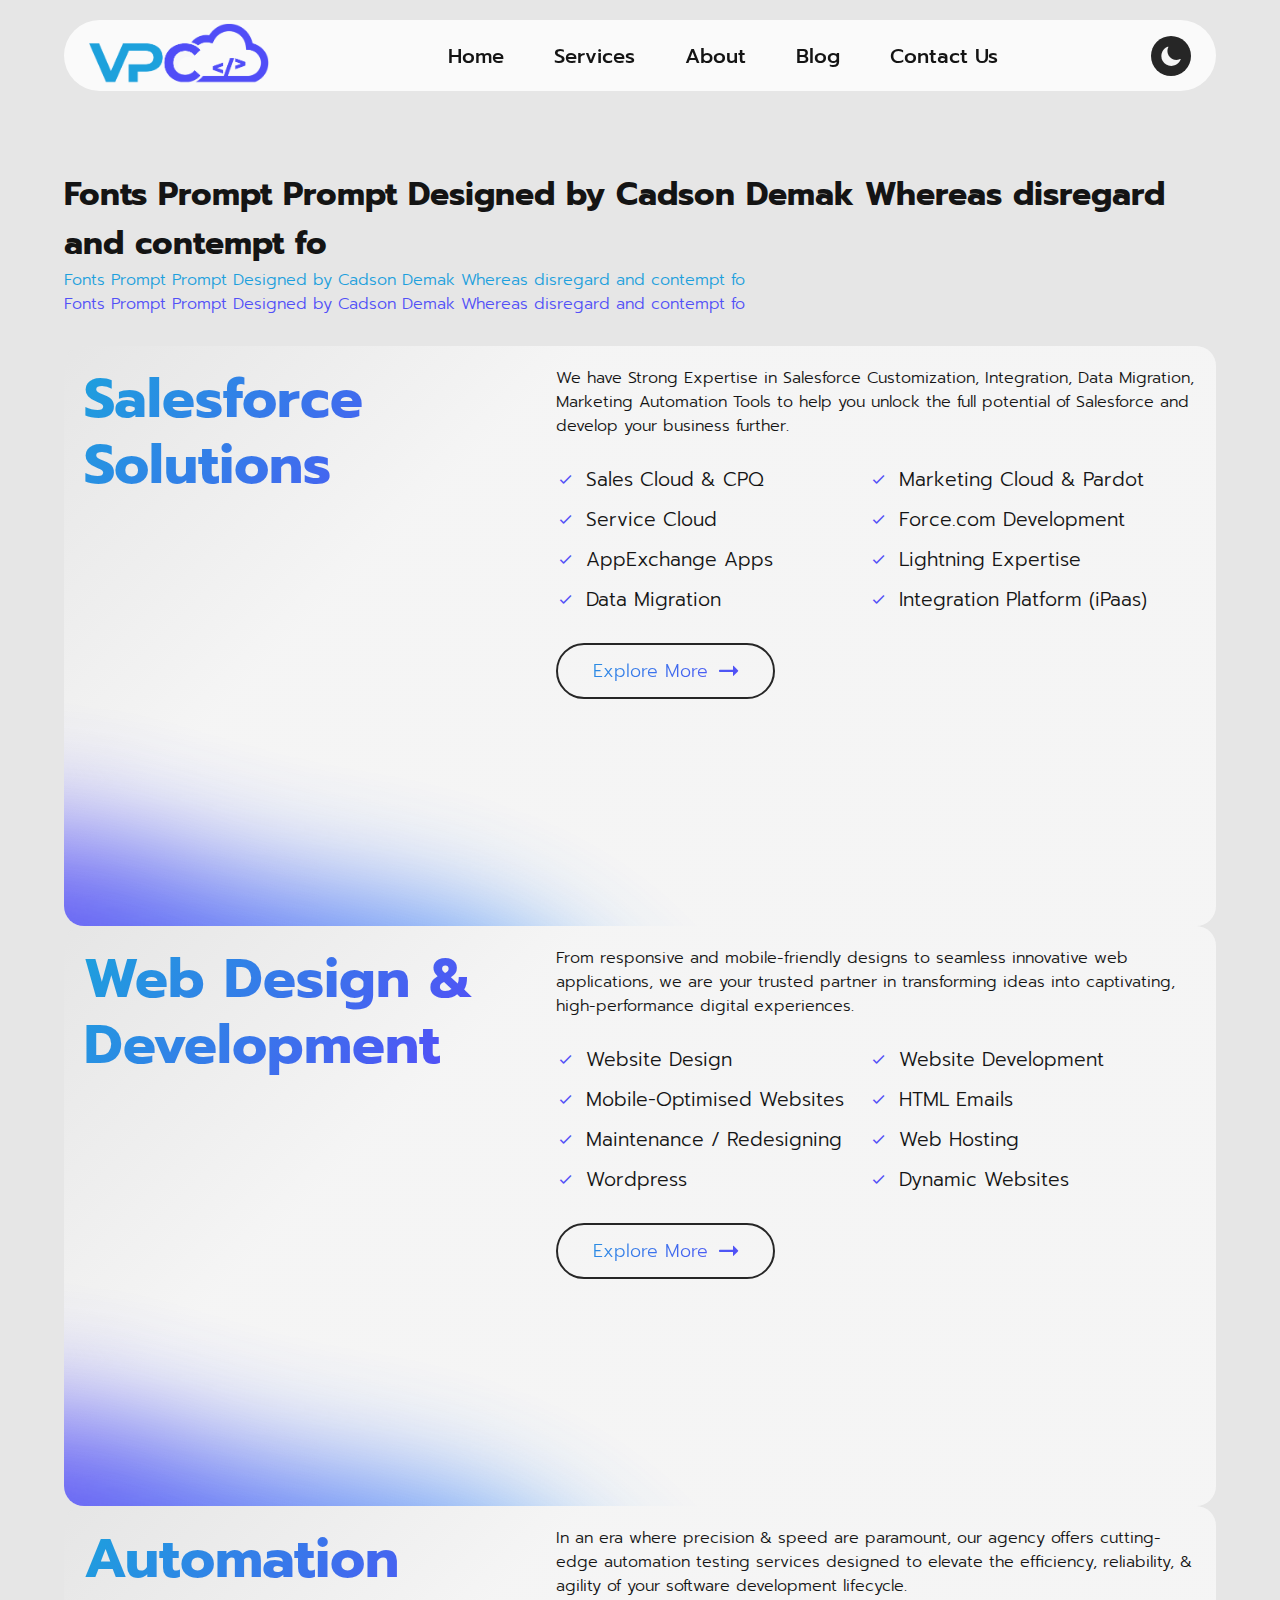
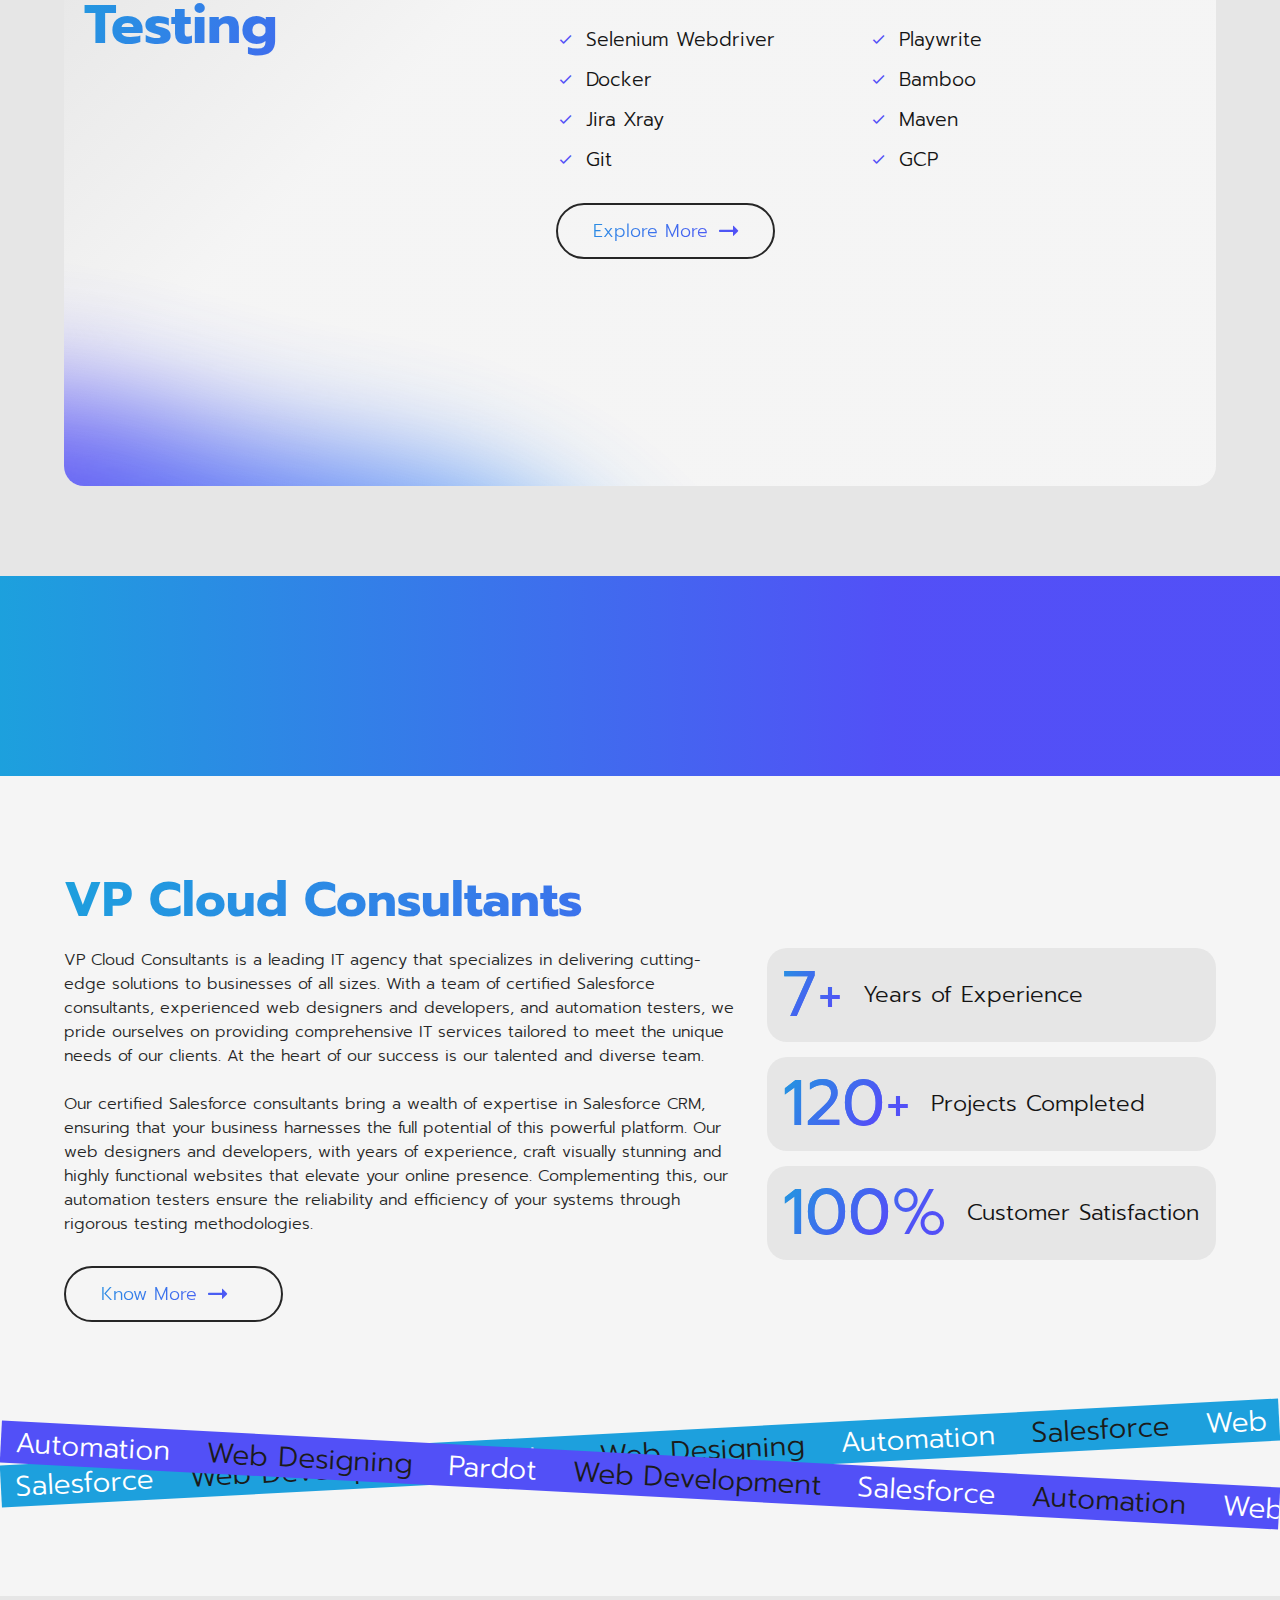
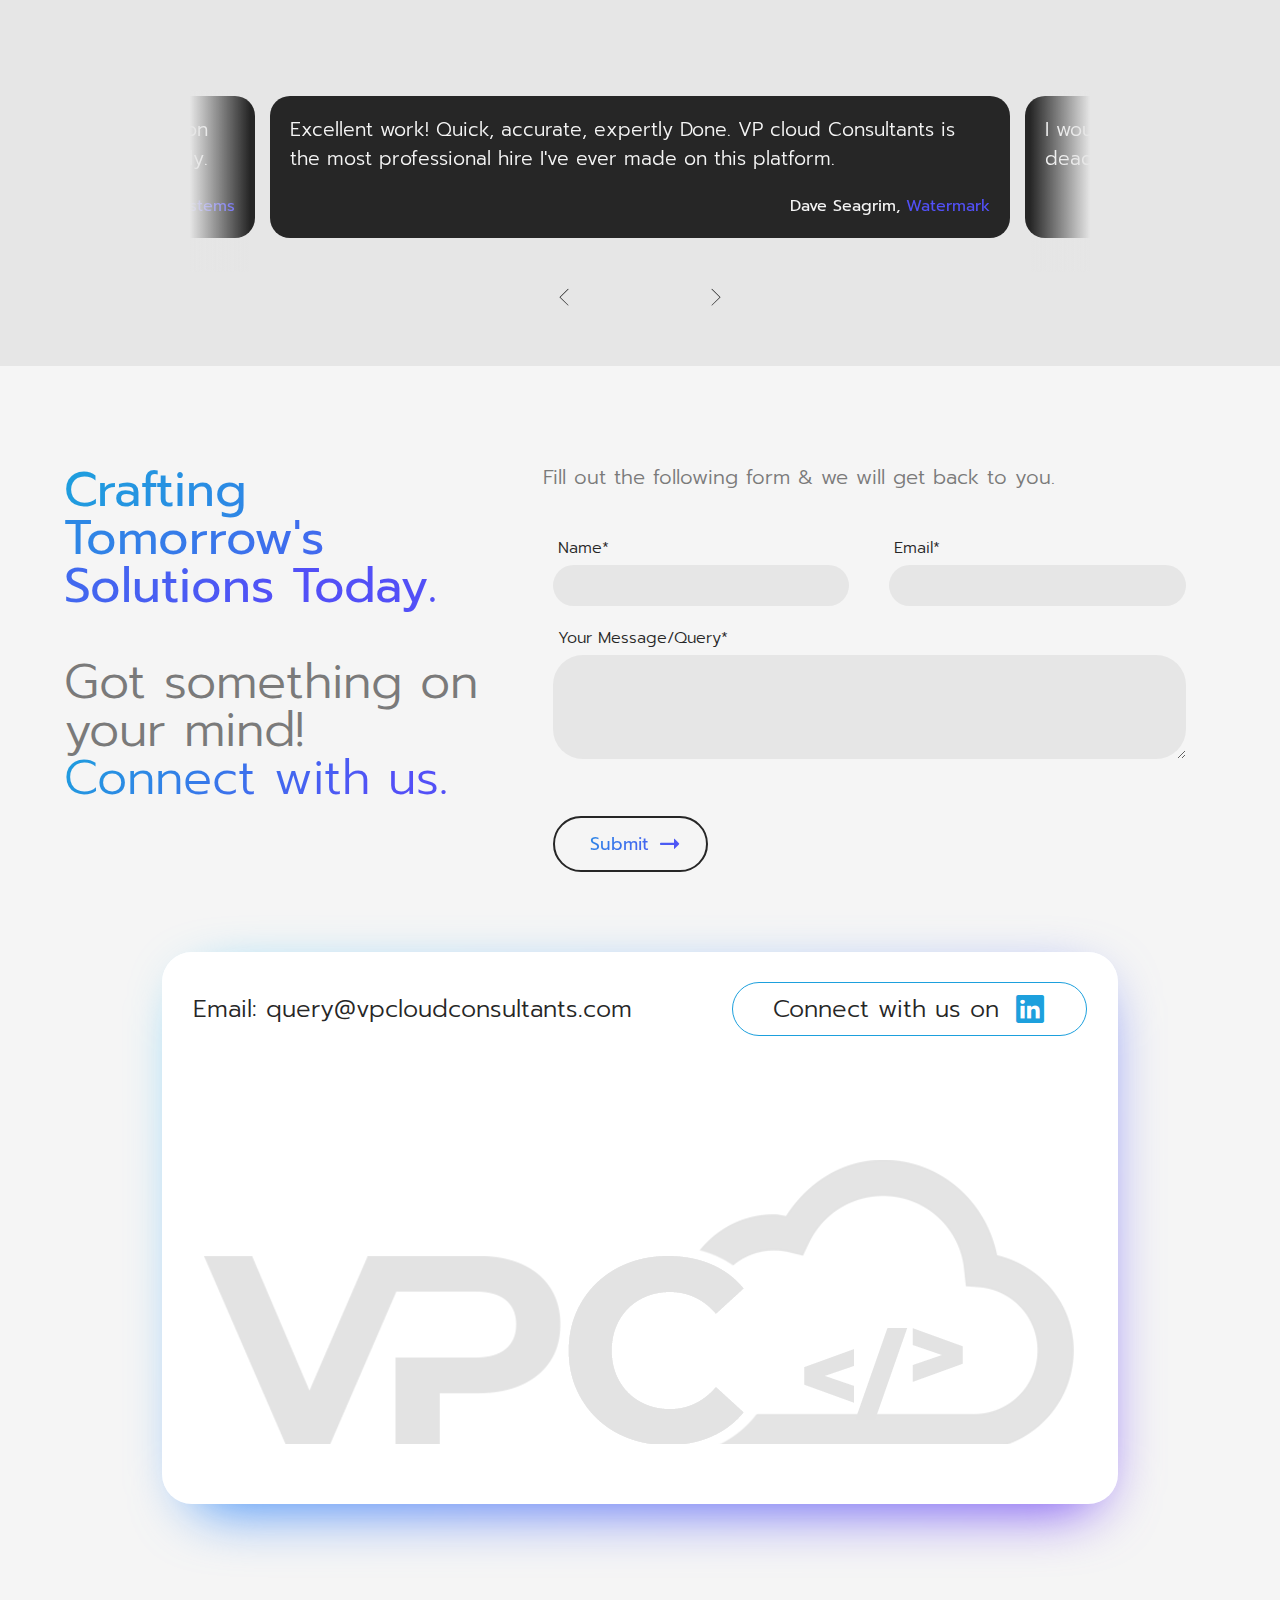
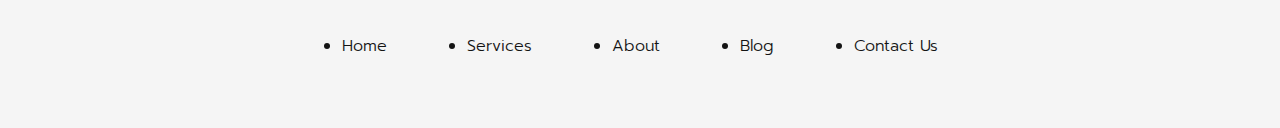
==== commit 22f05713: "footer" ====
--- a/index.html
+++ b/index.html
@@ -419,9 +419,12 @@
 
 <div class="btm-wrap">
 
-  <div class="email-div">Email: <a href="mailto:query@vpcloudconsultants.com">query@vpcloudconsultants.com</a></div><br>
-
-  <a href="#" target="_blank"> <div class="linkedin-btn">Connect with us on  <i class="icofont-linkedin"></i> </div> </a>
+  <div class="email-div">Email: <a href="mailto:query@vpcloudconsultants.com">query@vpcloudconsultants.com</a></div> 
+
+  <div><a href="#" target="_blank"> <span class="linkedin-btn">Connect with us on  <i class="icofont-linkedin"></i> </span> </a></div>
+
+
+<img src="img/grey-logo.webp"/>
 
 </div>
 
@@ -497,6 +500,17 @@
     </div>
   </section> -->
 
+  <footer class="footer">
+    <div class="w90">
+<ul class="footer-links">
+  <li class=""><a href="#">Home</a></li>
+  <li class=""><a href="#">Services</a></li>
+  <li class=""><a href="#">About</a></li>
+  <li class=""><a href="#">Blog</a></li>
+  <li class=""><a href="#">Contact Us</a></li>
+</ul>
+</div>
+  </footer>
 
 </body>
 
--- a/css/style.css
+++ b/css/style.css
@@ -20,9 +20,8 @@
 	--balance: hsl(0, 0%, 48%);
 	--opp-base: hsl(0, 0%, 15%);
 	--opp-shade: hsl(0, 0%, 8%);
-	--opp-shade2: hsl(0, 0%, 4%);
-	--opp-shade3: hsl(0, 0%, 12%);
 	--base-opacity: hsla(0, 0%, 0%, 0.90);
+	--full-base: hsl(0, 0%, 3%);
 }
 
 [data-theme="light"] {
@@ -31,9 +30,8 @@
 	--balance: hsl(0, 0%, 48%);
 	--opp-base: hsl(0, 0%, 90%);
 	--opp-shade: hsl(0, 0%, 96%);
-	--opp-shade2: hsl(0, 0%, 100%);
-	--opp-shade3: hsl(0, 0%, 94%);
 	--base-opacity: hsla(0, 0%, 100%, 0.8);
+	--full-base: hsl(0, 0%, 100%);
 }
 
 a{text-decoration: none; color: inherit;}
@@ -245,7 +243,7 @@
 .topcontent {
 	padding-top: 170px;
 	overflow: hidden !important;
-	height: 100vh;
+	 
 }
 
 .w90 {
@@ -723,21 +721,73 @@
 		.counterbox p {margin-left: 20px; padding-top: 0px;}
 		.counterbox span {padding:0}
 }
-.btm-wrap {margin-top: 40px;}
-.btm-wrap2 {display: flex;
+/* .btm-wrap {margin-top: 40px;} */
+.btm-wrap {display: flex; position: relative;
     max-width: 70vw;
     width: auto;
     gap: 100px;
-    border: 1px solid var(--balance);
     padding: 30px;
     border-radius: 30px;
     justify-content: center;
     align-items: center;
     align-content: center;
     flex-wrap: wrap;
-    margin: 0 auto} 
+    margin: 50px auto 30px auto;
+background-color: var(--full-base);
+z-index: 0;} 
+
+.btm-wrap img {opacity: 0.2; width:auto; max-width: 100%; display: block; margin:20px auto}
+
+
+
+.btm-wrap:before {
+    content: "";
+    z-index: -1;
+    position: absolute;
+    top: 12px;
+    right: 0;
+    bottom: 0;
+    left: 0;
+    background: linear-gradient(-45deg, #7842f5 0%, #17bcfd 100% );
+    transform: translate3d(5px, 6px, 0) scale(0.95);
+    filter: blur(30px);
+    transition: opacity 0.3s;
+    border-radius: inherit;
+    height: 100%;
+}
+
+/* 
+* Prevents issues when the parent creates a 
+* stacking context. (For example, using the transform
+* property )
+*/
+.btm-wrap::after {
+    content: "";
+    z-index: -1;
+    position: absolute;
+    top: 0;
+    right: 0;
+    bottom: 0;
+    left: 0;
+    background: inherit;
+    border-radius: inherit;
+}
+        
+
 .email-div, .linkedin-btn {font-size: 1.5rem; line-height: 1.5; color:var(--base)}
 .email-div a, .linkedin-btn a { color:var(--base); text-decoration: none; transition: all 0.15s ease-in;}
 .email-div a:hover {color:var(--balance)}
 .linkedin-btn   { border:1px solid var(--accent1); display: flex; align-items: center; padding:10px 40px; border-radius: 40px; width: max-content; line-height: 1;}
-.linkedin-btn i {color: var(--accent1); font-size: 2rem; line-height: 1;margin-left: 15px;}+.linkedin-btn i {color: var(--accent1); font-size: 2rem; line-height: 1;margin-left: 15px;}
+
+ 
+
+@media screen and (max-width:1024px) {
+	.btm-wrap {gap:30px; max-width: 90vw;}
+}
+
+.footer {background: var(--opp-shade); padding-bottom: 70px;}
+.footer-links {    display: flex;
+    flex-wrap: wrap;
+    justify-content: center; 
+    gap: 20px 80px }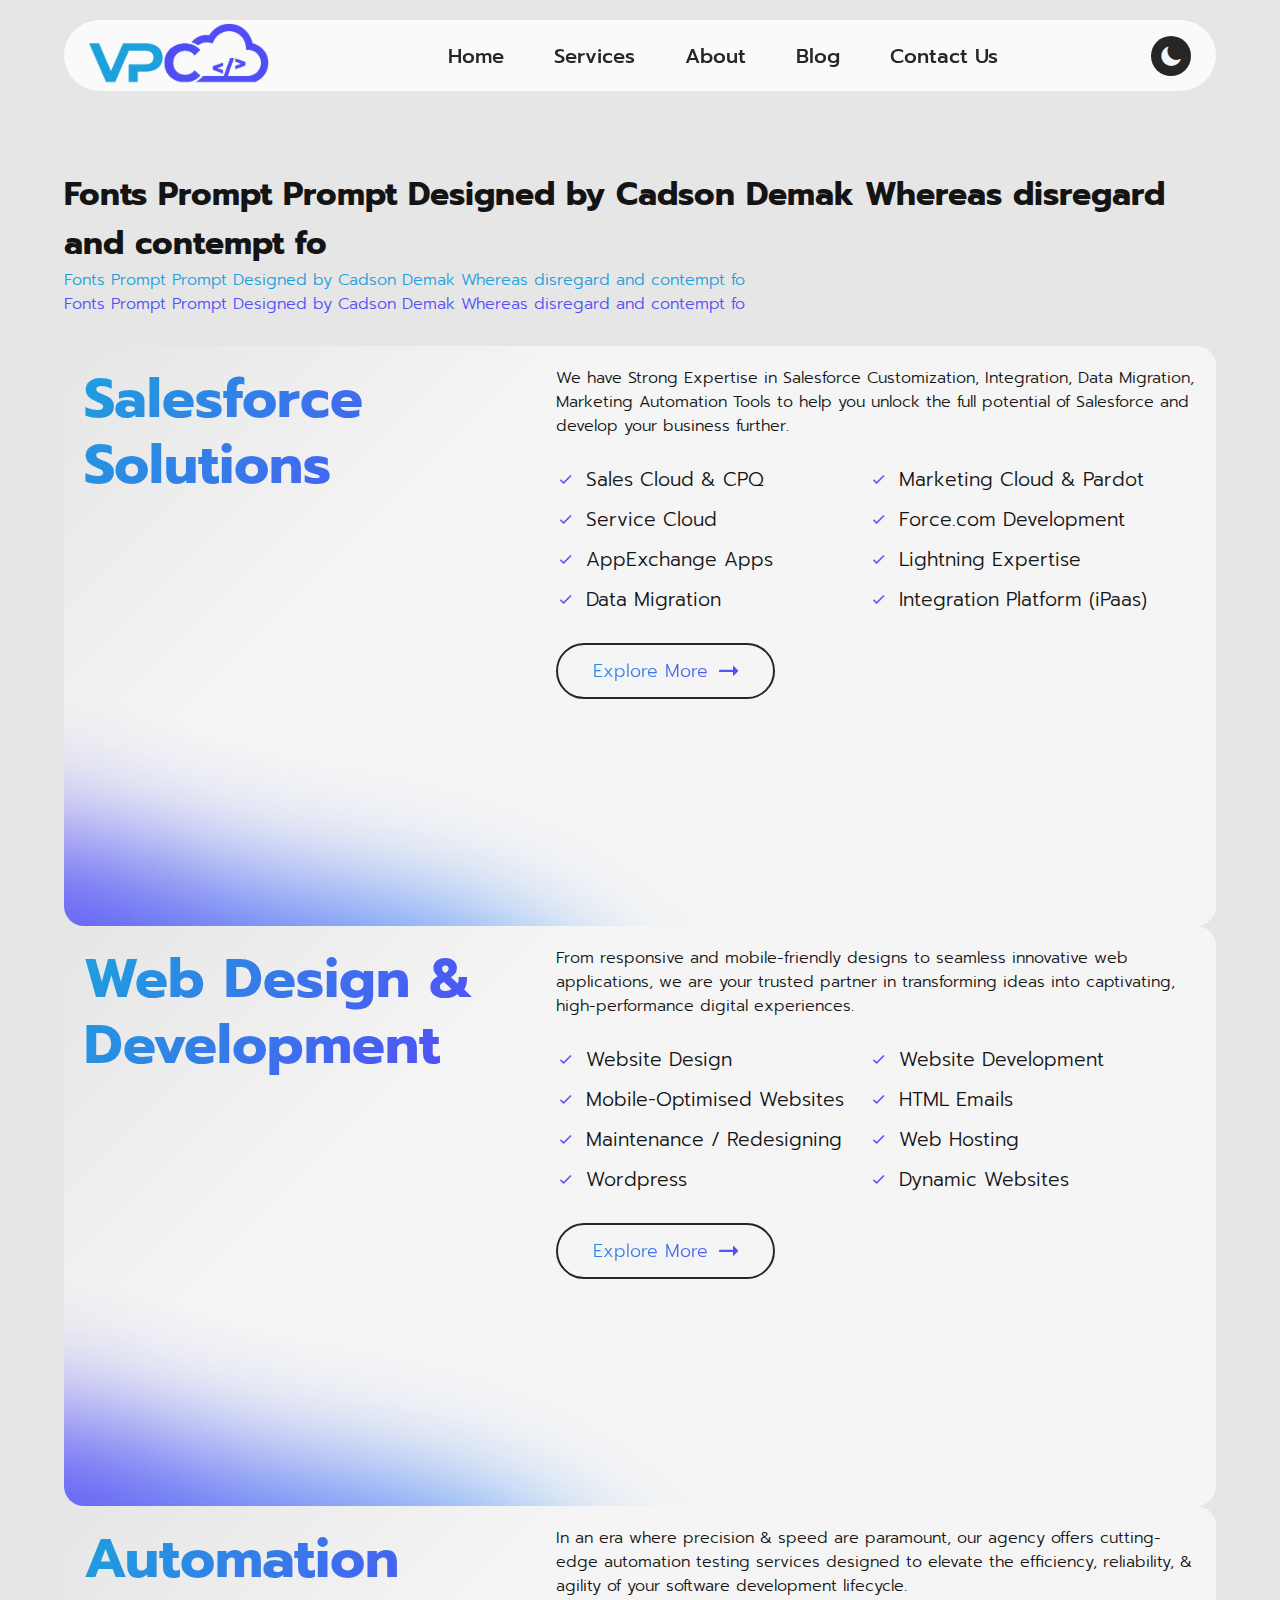
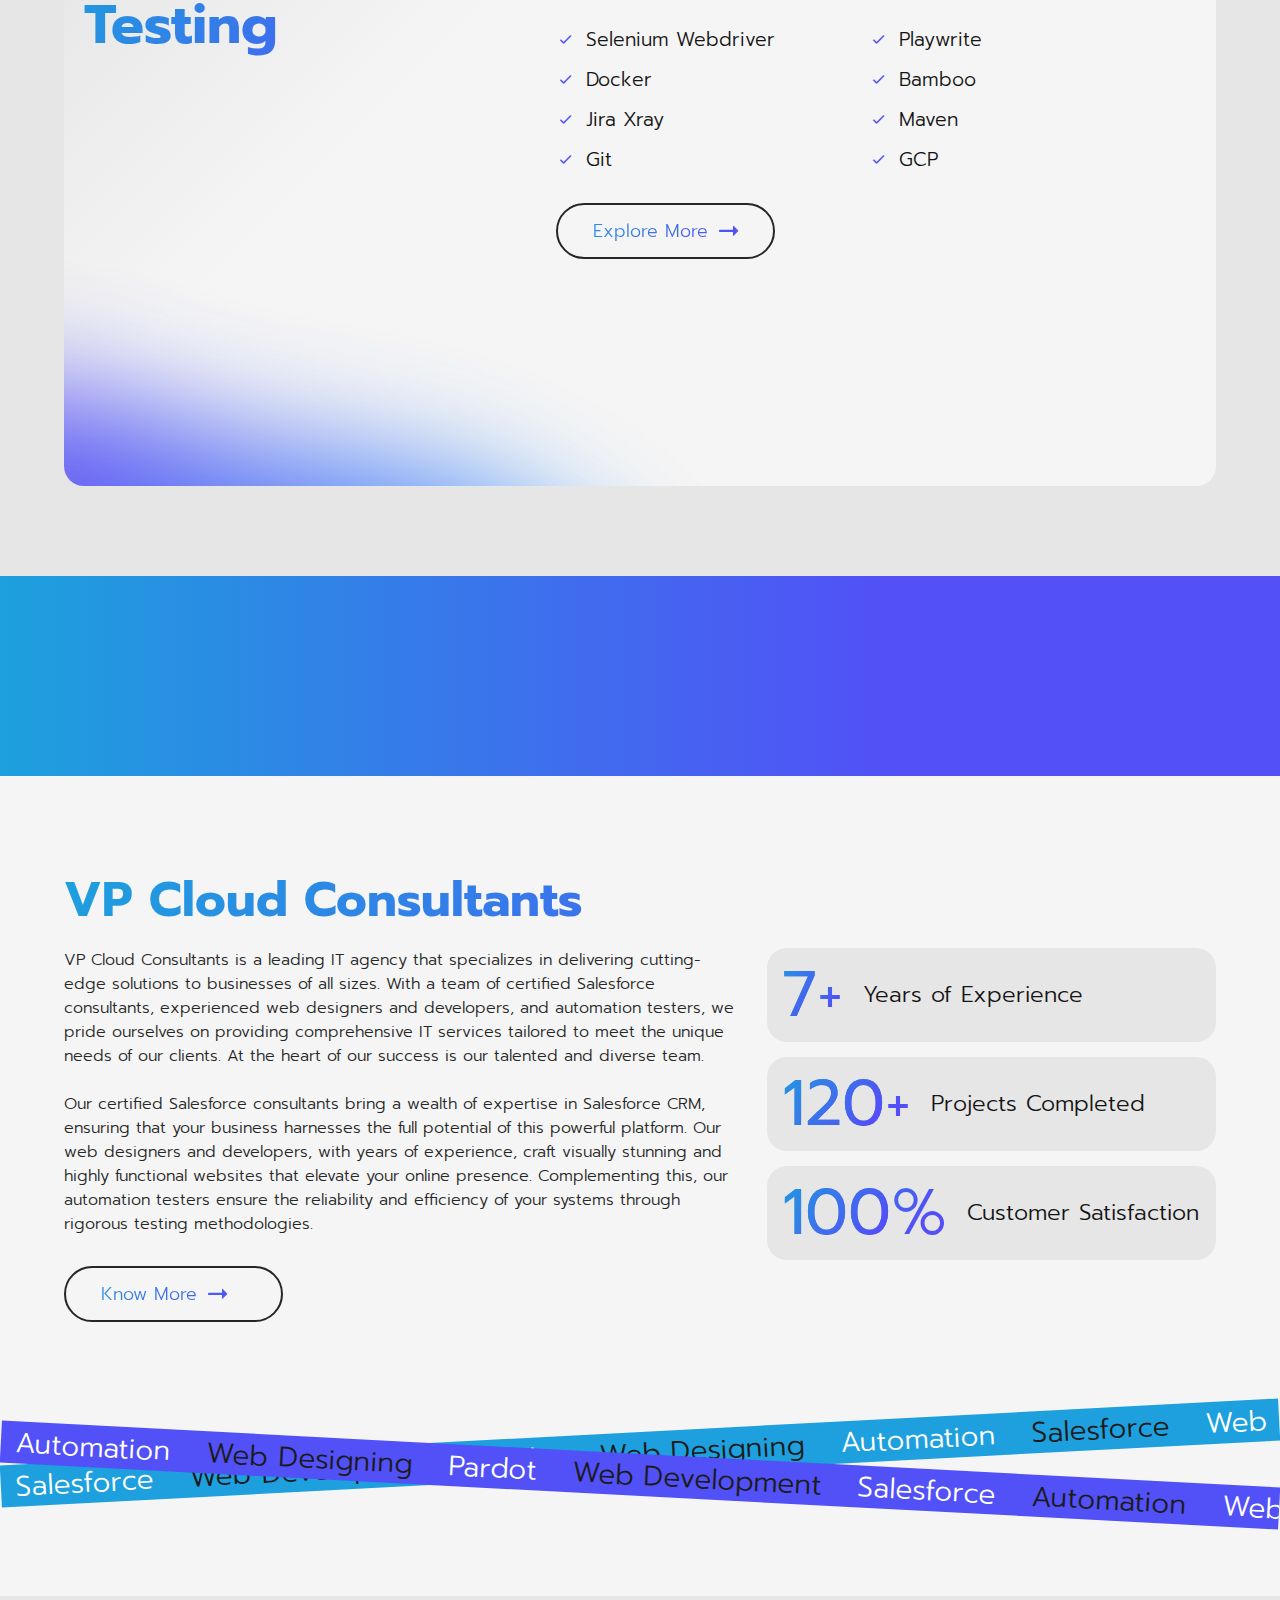
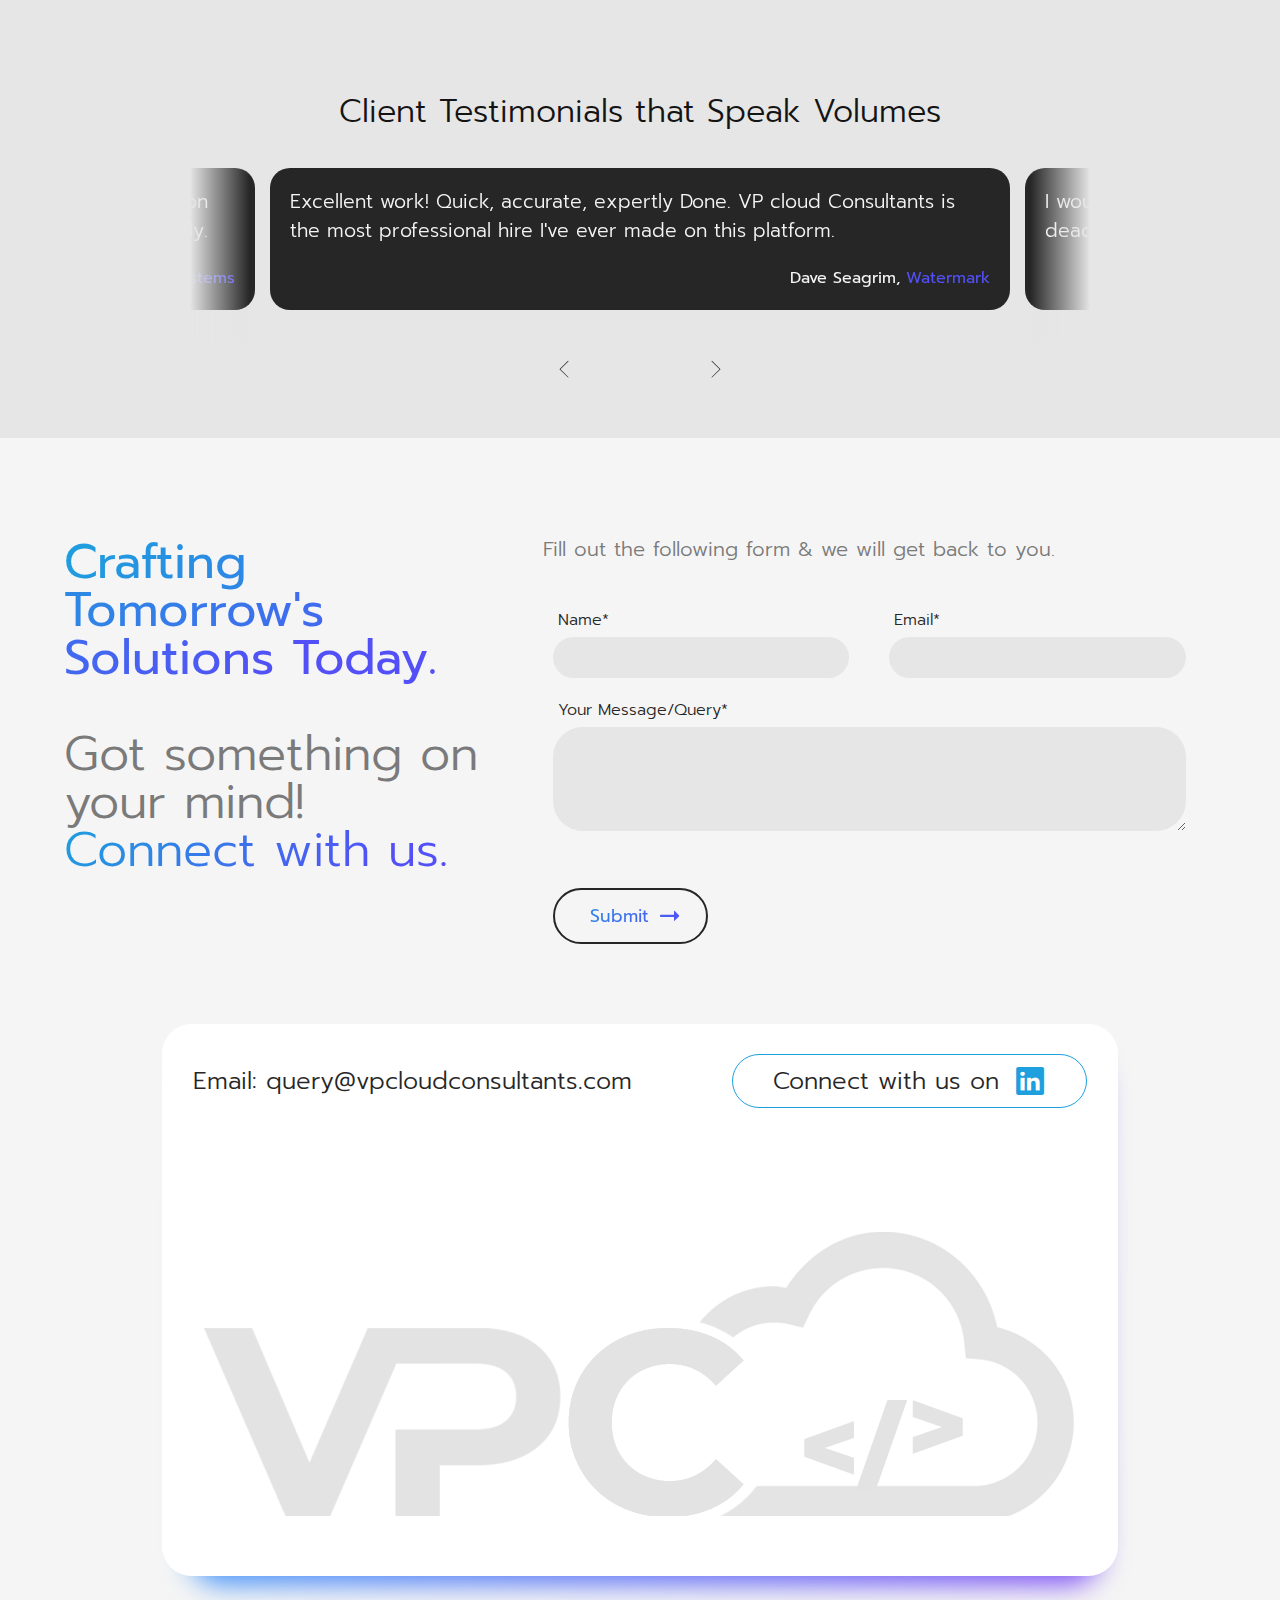
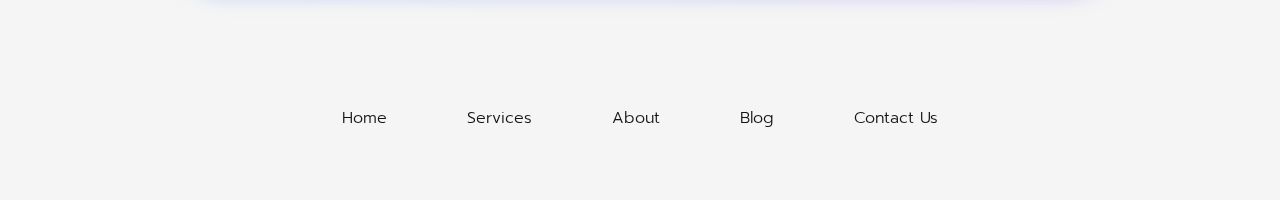
==== commit 1419f8d7: "all done except hero" ====
--- a/index.html
+++ b/index.html
@@ -303,6 +303,11 @@
 
   <section style="display: block;   background: var(--opp-base); padding:100px 0">
     <div class="w90">
+
+<div class="bigfont" style="text-align: center; margin-bottom: 40px; color: var(--shade) ;">
+  Client Testimonials that Speak Volumes
+</div>
+
       <div class="testimonials">
 
         <div class="glide" id="testimonials">
--- a/css/style.css
+++ b/css/style.css
@@ -1,759 +1,941 @@
 * {
-	font-family: 'Prompt', Calibri, Tahoma, sans-serif;
-	margin: 0;
-	padding: 0;
+  font-family: "Prompt", Calibri, Tahoma, sans-serif;
+  margin: 0;
+  padding: 0;
 }
 
 :root {
-	--xlarge-size: 3rem;
-	--large-size: 2rem;
-	--medium-size: 1.25rem;
-	--default-size: 1rem;
-	--small-size: 0.75rem;
-	--accent1: hsl(199, 77%, 49%);
-	--accent2: hsl(241, 91%, 64%);
+  --xlarge-size: 3rem;
+  --large-size: 2rem;
+  --medium-size: 1.25rem;
+  --default-size: 1rem;
+  --small-size: 0.75rem;
+  --accent1: hsl(199, 77%, 49%);
+  --accent2: hsl(241, 91%, 64%);
 }
 
 [data-theme="dark"] {
-	--base: hsl(0, 0%, 92%);
-	--shade: hsl(0, 0%, 85%);
-	--balance: hsl(0, 0%, 48%);
-	--opp-base: hsl(0, 0%, 15%);
-	--opp-shade: hsl(0, 0%, 8%);
-	--base-opacity: hsla(0, 0%, 0%, 0.90);
-	--full-base: hsl(0, 0%, 3%);
+  --base: hsl(0, 0%, 92%);
+  --shade: hsl(0, 0%, 85%);
+  --balance: hsl(0, 0%, 48%);
+  --opp-base: hsl(0, 0%, 15%);
+  --opp-shade: hsl(0, 0%, 8%);
+  --base-opacity: hsla(0, 0%, 0%, 0.9);
+  --full-base: hsl(0, 0%, 5%);
 }
 
 [data-theme="light"] {
-	--base: hsl(0, 0%, 15%);
-	--shade: hsl(0, 0%, 8%);
-	--balance: hsl(0, 0%, 48%);
-	--opp-base: hsl(0, 0%, 90%);
-	--opp-shade: hsl(0, 0%, 96%);
-	--base-opacity: hsla(0, 0%, 100%, 0.8);
-	--full-base: hsl(0, 0%, 100%);
-}
-
-a{text-decoration: none; color: inherit;}
+  --base: hsl(0, 0%, 15%);
+  --shade: hsl(0, 0%, 8%);
+  --balance: hsl(0, 0%, 48%);
+  --opp-base: hsl(0, 0%, 90%);
+  --opp-shade: hsl(0, 0%, 96%);
+  --base-opacity: hsla(0, 0%, 100%, 0.8);
+  --full-base: hsl(0, 0%, 100%);
+}
+
+a {
+  text-decoration: none;
+  color: inherit;
+}
 
 html {
-	font-size: 16px;
-	font-weight: 300;
-}
-
-
-@media(max-width:1023px) {
-	html {
-		font-size: 14px;
-	}
+  font-size: 16px;
+  font-weight: 300;
+}
+
+@media (max-width: 1023px) {
+  html {
+    font-size: 14px;
+  }
 }
 
 body {
-	background-color: var(--opp-base);
-	color: var(--shade);
-	overflow-x: hidden;
+  background-color: var(--opp-base);
+  color: var(--shade);
+  overflow-x: hidden;
 }
 
 section {
-	display: block;
-	width: 100%;
+  display: block;
+  width: 100%;
 }
 
 .bodywrap {
-	padding: 0 15px;
+  padding: 0 15px;
 }
 
 .navsec {
-	width: 90%;
-	display: block;
-	background-color: var(--base-opacity);
-	-webkit-backdrop-filter: blur(3px);
-	backdrop-filter: blur(3px);
-	margin: 0 auto;
-	position: fixed;
-	transform: translateX(-50%);
-	left: 50%;
-	border-radius: 45px;
-	top: 20px;
-	z-index: 9;
+  width: 90%;
+  display: block;
+  background-color: var(--base-opacity);
+  -webkit-backdrop-filter: blur(3px);
+  backdrop-filter: blur(3px);
+  margin: 0 auto;
+  position: fixed;
+  transform: translateX(-50%);
+  left: 50%;
+  border-radius: 45px;
+  top: 20px;
+  z-index: 9;
 }
 
 .nav-wrapper {
-	display: flex;
-	flex-direction: row;
-	flex-wrap: nowrap;
-	align-items: center;
-	justify-content: space-between;
-	margin: auto;
-	padding: 0 25px;
-	z-index: 2;
+  display: flex;
+  flex-direction: row;
+  flex-wrap: nowrap;
+  align-items: center;
+  justify-content: space-between;
+  margin: auto;
+  padding: 0 25px;
+  z-index: 2;
 }
 
 .logo-container {
-	display: flex;
-	justify-content: flex-start;
-	align-items: center;
-	padding:3px 0 0 0
-}
-
-.logo-container p {font-weight: 300; color: var(--base); padding:2px 0 4px 10px;}
-.logo-container a {text-decoration: none;}
+  display: flex;
+  justify-content: flex-start;
+  align-items: center;
+  padding: 3px 0 0 0;
+}
+
+.logo-container p {
+  font-weight: 300;
+  color: var(--base);
+  padding: 2px 0 4px 10px;
+}
+.logo-container a {
+  text-decoration: none;
+}
 
 .logo {
-	max-width: 180px;
+  max-width: 180px;
 }
 
 .nav-tabs {
-	display: flex;
-	font-weight: 500;
-	font-size: var(--medium-size);
-	list-style: none;
+  display: flex;
+  font-weight: 500;
+  font-size: var(--medium-size);
+  list-style: none;
 }
 
 .nav-tab:not(:last-child) {
-	padding: 10px 25px;
-	margin: 0;
+  padding: 10px 25px;
+  margin: 0;
 }
 
 .nav-tab:last-child {
-	padding: 10px 0 0 25px;
+  padding: 10px 0 0 25px;
 }
 
 .nav-tab a {
-	color: inherit;
-	text-decoration: none;
+  color: var(--base);
+  text-decoration: none;
+  position: relative;
+  transition: all 0.4s ease-in;
+}
+
+.nav-tab a:hover {
+  color: var(--shade);
+}
+
+.nav-tab a:after,
+.nav-tab a:before {
+  content: "";
+  position: absolute;
+  left: 50%;
+  width: calc(100% + 10px);
+  height: 1px;
+  background: -webkit-linear-gradient(
+    125deg,
+    var(--accent1) 0%,
+    var(--accent2) 80%
+  );
+  background: -moz-linear-gradient(
+    125deg,
+    var(--accent1) 0%,
+    var(--accent2) 80%
+  );
+  background: linear-gradient(125deg, var(--accent1) 0%, var(--accent2) 80%);
+  transform: translateX(-50%);
+  transition: all 0.2s ease-in-out;
+  opacity: 0;
+}
+
+.nav-tab a:after {
+  top: 0;
+}
+
+.nav-tab a:before {
+  bottom: 0;
+  background: -webkit-linear-gradient(
+    125deg,
+    var(--accent2) 0%,
+    var(--accent1) 80%
+  );
+  background: -moz-linear-gradient(
+    125deg,
+    var(--accent2) 0%,
+    var(--accent1) 80%
+  );
+  background: linear-gradient(125deg, var(--accent2) 0%, var(--accent1) 80%);
+}
+
+.nav-tab a:hover:after {
+  top: -5px;
+  opacity: 1;
+}
+
+.nav-tab a:hover:before {
+  bottom: -5px;
+  opacity: 1;
 }
 
 .menu-btn {
-	cursor: pointer;
+  cursor: pointer;
 }
 
 .hidden {
-	display: none;
-}
-
-.xbigfont {font-size: var(--xlarge-size); line-height: 1;}
-.bigfont {font-size: var(--large-size); line-height: 1;}
-.mediumfont {font-size: var(--medium-size); line-height: 1.1;}
-.greytext {color:var(--balance)}
+  display: none;
+}
+
+.xbigfont {
+  font-size: var(--xlarge-size);
+  line-height: 1;
+}
+.bigfont {
+  font-size: var(--large-size);
+  line-height: 1;
+}
+.mediumfont {
+  font-size: var(--medium-size);
+  line-height: 1.1;
+}
+.greytext {
+  color: var(--balance);
+}
 @media screen and (max-width: 800px) {
-	.nav-container {
-		position: fixed;
-		overflow-y: auto;
-		z-index: -1;
-		top: 0;
-		right: 0;
-		width: 100%;
-		height: calc(100vh - 40px);
-		background: var(--base-opacity);
-		backdrop-filter: blur(1px);
-		transition: all 0.2s ease-in;
-		border-radius: 35px;
-	}
-
-	.nav-tabs {
-		flex-direction: column;
-		align-items: flex-end;
-		margin-top: 80px;
-		width: 100%;
-	}
-
-	.nav-tab {
-		color: var(--base);
-	}
-
-	.nav-tab:not(:last-child) {
-		padding: 20px 25px;
-		margin: 0;
-		border-right: unset;
-	}
-
-	.nav-tab:last-child {
-		padding: 15px 25px;
-	}
-
-	.menu-btn {
-		position: relative;
-		display: block;
-		margin: 0;
-		width: 30px;
-		height: 15px;
-		cursor: pointer;
-		z-index: 2;
-		padding: 5px;
-		border-radius: 10px;
-	}
-
-	.menu-btn .menu {
-		display: block;
-		width: 100%;
-		height: 1px;
-		border-radius: 2px;
-		background-color: var(--base);
-		;
-	}
-
-	.menu-btn .menu:nth-child(2) {
-		margin-top: 6px;
-		opacity: 1;
-	}
-
-	.menu-btn .menu:nth-child(3) {
-		margin-top: 6px;
-	}
-
-	#menuToggle:checked+.menu-btn .menu {
-		transition: transform 0.2s ease;
-	}
-
-	#menuToggle:checked+.menu-btn .menu:nth-child(1) {
-		transform: translate3d(0, 6px, 0) rotate(45deg);
-	}
-
-	#menuToggle:checked+.menu-btn .menu:nth-child(2) {
-		transform: rotate(-45deg) translate3d(-5.71429px, -6px, 0);
-		opacity: 0;
-	}
-
-	#menuToggle:checked+.menu-btn .menu:nth-child(3) {
-		transform: translate3d(0, -6px, 0) rotate(-45deg);
-	}
-
-	#menuToggle:not(:checked)~.nav-container {
-		display: none;
-	}
-
-	#menuToggle:checked~.nav-container {
-		z-index: -1;
-		display: flex;
-		animation: menu-slide-left2 0.3s ease;
-	}
-
-	@keyframes menu-slide-left {
-		0% {
-			transform: translateX(200px);
-		}
-
-		to {
-			transform: translateX(0);
-		}
-	}
+  .nav-container {
+    position: fixed;
+    overflow-y: auto;
+    z-index: -1;
+    top: 0;
+    right: 0;
+    width: 100%;
+    height: calc(100vh - 40px);
+    background: var(--base-opacity);
+    backdrop-filter: blur(1px);
+    transition: all 0.2s ease-in;
+    border-radius: 35px;
+  }
+
+  .nav-tabs {
+    flex-direction: column;
+    align-items: flex-end;
+    margin-top: 80px;
+    width: 100%;
+  }
+
+  .nav-tab {
+    color: var(--base);
+  }
+
+  .nav-tab:not(:last-child) {
+    padding: 20px 25px;
+    margin: 0;
+    border-right: unset;
+  }
+
+  .nav-tab:last-child {
+    padding: 15px 25px;
+  }
+
+  .menu-btn {
+    position: relative;
+    display: block;
+    margin: 0;
+    width: 30px;
+    height: 15px;
+    cursor: pointer;
+    z-index: 2;
+    padding: 5px;
+    border-radius: 10px;
+  }
+
+  .menu-btn .menu {
+    display: block;
+    width: 100%;
+    height: 1px;
+    border-radius: 2px;
+    background-color: var(--base);
+  }
+
+  .menu-btn .menu:nth-child(2) {
+    margin-top: 6px;
+    opacity: 1;
+  }
+
+  .menu-btn .menu:nth-child(3) {
+    margin-top: 6px;
+  }
+
+  #menuToggle:checked + .menu-btn .menu {
+    transition: transform 0.2s ease;
+  }
+
+  #menuToggle:checked + .menu-btn .menu:nth-child(1) {
+    transform: translate3d(0, 6px, 0) rotate(45deg);
+  }
+
+  #menuToggle:checked + .menu-btn .menu:nth-child(2) {
+    transform: rotate(-45deg) translate3d(-5.71429px, -6px, 0);
+    opacity: 0;
+  }
+
+  #menuToggle:checked + .menu-btn .menu:nth-child(3) {
+    transform: translate3d(0, -6px, 0) rotate(-45deg);
+  }
+
+  #menuToggle:not(:checked) ~ .nav-container {
+    display: none;
+  }
+
+  #menuToggle:checked ~ .nav-container {
+    z-index: -1;
+    display: flex;
+    animation: menu-slide-left2 0.3s ease;
+  }
+
+  @keyframes menu-slide-left {
+    0% {
+      transform: translateX(200px);
+    }
+
+    to {
+      transform: translateX(0);
+    }
+  }
 }
 
 .topcontent {
-	padding-top: 170px;
-	overflow: hidden !important;
-	 
+  padding-top: 170px;
+  overflow: hidden !important;
 }
 
 .w90 {
-	width: 90%;
-	display: block;
-	margin: 0 auto;
+  width: 90%;
+  display: block;
+  margin: 0 auto;
 }
 
 .servs-sec {
-	background: linear-gradient(-45deg, var(--opp-shade) 70%, var(--opp-base));
-	padding: 20px;
-	border-radius: 20px;
-	display: flex;
-	flex-wrap: wrap;
-	overflow: hidden;
-	max-height: 100vh;
+  background: linear-gradient(-45deg, var(--opp-shade) 70%, var(--opp-base));
+  padding: 20px;
+  border-radius: 20px;
+  display: flex;
+  flex-wrap: wrap;
+  overflow: hidden;
+  max-height: 100vh;
 }
 
 .servs-fx {
-	opacity: 0.8;
-	width: 100%;
-	position: absolute;
-	top:60%;
-	left:-40%;
-	z-index: 0;
+  opacity: 0.8;
+  width: 100%;
+  position: absolute;
+  top: 60%;
+  left: -40%;
+  z-index: 0;
 }
 
 .isticky {
-	position: sticky;
-	top: 110px;
-	z-index: 0;
-}
-
-
+  position: sticky;
+  top: 110px;
+  z-index: 0;
+}
 
 .title {
-	font-size: clamp(2rem, 4.3vw, 6rem);
-	padding-right: 40px;
-	font-weight: 300;
-	line-height: 1.2;
-	font-weight: bold;
-	margin-bottom: 20px;
+  font-size: clamp(2rem, 4.3vw, 6rem);
+  padding-right: 40px;
+  font-weight: 300;
+  line-height: 1.2;
+  font-weight: bold;
+  margin-bottom: 20px;
 }
 
 .gradtext {
-	background: var(--accent1);
-	background: -webkit-linear-gradient(125deg, var(--accent1) 0%, var(--accent2) 80%);
-	background: -moz-linear-gradient(125deg, var(--accent1) 0%, var(--accent2) 80%);
-	background: linear-gradient(125deg, var(--accent1) 0%, var(--accent2) 80%);
-	-webkit-background-clip: text;
-	-webkit-text-fill-color: transparent;
-}
-
+  background: var(--accent1);
+  background: -webkit-linear-gradient(
+    125deg,
+    var(--accent1) 0%,
+    var(--accent2) 80%
+  );
+  background: -moz-linear-gradient(
+    125deg,
+    var(--accent1) 0%,
+    var(--accent2) 80%
+  );
+  background: linear-gradient(125deg, var(--accent1) 0%, var(--accent2) 80%);
+  -webkit-background-clip: text;
+  -webkit-text-fill-color: transparent;
+}
 
 .gradbg {
-	background: var(--accent1);
-	background: -webkit-linear-gradient(to right, var(--accent1) 0%, var(--accent2) 70%);
-	background: -moz-linear-gradient(to right, var(--accent1) 0%, var(--accent2) 70%);
-	background: linear-gradient(to right, var(--accent1) 0%, var(--accent2) 70%);
+  background: var(--accent1);
+  background: -webkit-linear-gradient(
+    to right,
+    var(--accent1) 0%,
+    var(--accent2) 70%
+  );
+  background: -moz-linear-gradient(
+    to right,
+    var(--accent1) 0%,
+    var(--accent2) 70%
+  );
+  background: linear-gradient(to right, var(--accent1) 0%, var(--accent2) 70%);
 }
 
 .servs-sec .titleblock {
-	flex: 1 1 40%;
-	min-width: 40%;
+  flex: 1 1 40%;
+  min-width: 40%;
 }
 
 .servs-sec .servicesblock {
-	font-size: var(--default-size);
-	flex: 1.5 1 600px;
-	min-height: calc(60vh);
-}
-
-.servicesblock p {font-size: 1rem; margin-bottom: 30px;}
+  font-size: var(--default-size);
+  flex: 1.5 1 600px;
+  min-height: calc(60vh);
+}
+
+.servicesblock p {
+  font-size: 1rem;
+  margin-bottom: 30px;
+}
 
 .servlist {
-	display: grid;
-	grid-template-columns: repeat(auto-fit, minmax(280px, calc(52% - 40px)));
-	gap: 15px 20px;
+  display: grid;
+  grid-template-columns: repeat(auto-fit, minmax(280px, calc(52% - 40px)));
+  gap: 15px 20px;
 }
 
 .servlist li {
-	font-size: clamp(1.2rem, 1.5vw, 1.5rem);
-	font-weight: 300;
-	list-style: none;
-	line-height: 1.3;
-	padding-left: 30px;
+  font-size: clamp(1.2rem, 1.5vw, 1.5rem);
+  font-weight: 300;
+  list-style: none;
+  line-height: 1.3;
+  padding-left: 30px;
 }
 
 .servlist li:before {
-	content: "\eed6";
-	font-family: "IcoFont";
-	color: var(--accent2);
-	font-weight: normal;
-	position: absolute;
-	margin-left: -30px;
-}
-
-.readmore{ 
- 	padding:10px 20px 10px 35px;
-	color:var(--base);
-	text-decoration: none; 
-	font-size: 1.1rem;
-	border:2px solid var(--base);
-	border-radius: 40px;
-	background: var(--accent1);
-	background: -webkit-linear-gradient(125deg, var(--accent1) 0%, var(--accent2) 80%);
-	background: -moz-linear-gradient(125deg, var(--accent1) 0%, var(--accent2) 80%);
-	background: linear-gradient(125deg, var(--accent1) 0%, var(--accent2) 80%);
-	-webkit-background-clip: text;
-	-webkit-text-fill-color: transparent; 
-	max-width: 160px;
-	margin:30px 0;
-	text-align: center;
-	display: flex;
-	align-items: center;
-	z-index: 9;
-	position: relative;
-	transition: all 0.15s ease-out;
-	cursor: pointer;
-  }
-
-.readmore:hover {background: var(--base);  -webkit-text-fill-color: var(--opp-base); color:var(--opp-base)}
-
-  .readmore span {font-size: 2rem;padding-left: 5px;}
- 
- 
- 
-
-@media screen and (max-width:399px) and (max-height: 700px) {
-
-	.title {
-		font-size: 1.5rem;
-		padding-right: 0;
-	}
-
-	.servlist {
-		gap: 10px
-	}
-
-	.servlist li {
-		font-size: 1rem;
-		font-weight: 300;
-		list-style: none;
-		line-height: 1.2;
-		padding-left: 25px;
-	}
-
-	.servlist li:before {
-		margin-left: -25px;
-	}
-
-}
-
+  content: "\eed6";
+  font-family: "IcoFont";
+  color: var(--accent2);
+  font-weight: normal;
+  position: absolute;
+  margin-left: -30px;
+}
+
+.readmore {
+  padding: 10px 20px 10px 35px;
+  color: var(--base);
+  text-decoration: none;
+  font-size: 1.1rem;
+  border: 2px solid var(--base);
+  border-radius: 40px;
+  background: var(--accent1);
+  background: -webkit-linear-gradient(
+    125deg,
+    var(--accent1) 0%,
+    var(--accent2) 80%
+  );
+  background: -moz-linear-gradient(
+    125deg,
+    var(--accent1) 0%,
+    var(--accent2) 80%
+  );
+  background: linear-gradient(125deg, var(--accent1) 0%, var(--accent2) 80%);
+  -webkit-background-clip: text;
+  -webkit-text-fill-color: transparent;
+  max-width: 160px;
+  margin: 30px 0;
+  text-align: center;
+  display: flex;
+  align-items: center;
+  z-index: 5;
+  position: relative;
+  transition: all 0.15s ease-out;
+  cursor: pointer;
+}
+
+.readmore:hover,
+.readmore:active {
+  background: var(--base);
+  -webkit-text-fill-color: var(--opp-base);
+  color: var(--opp-base);
+}
+
+.readmore span {
+  font-size: 2rem;
+  padding-left: 5px;
+}
+
+@media screen and (max-width: 399px) and (max-height: 700px) {
+  .title {
+    font-size: 1.5rem;
+    padding-right: 0;
+  }
+
+  .servlist {
+    gap: 10px;
+  }
+
+  .servlist li {
+    font-size: 1rem;
+    font-weight: 300;
+    list-style: none;
+    line-height: 1.2;
+    padding-left: 25px;
+  }
+
+  .servlist li:before {
+    margin-left: -25px;
+  }
+}
 
 .themechange {
-	background-color: var(--base);
-	color: var(--opp-shade);
-	width: 40px;
-	height: 40px;
-	font-size: 22px;
-	line-height: 41px;
-	font-weight: 300;
-	border-radius: 50%;
-	cursor: pointer;
-	border: none;
+  background-color: var(--base);
+  color: var(--opp-shade);
+  width: 40px;
+  height: 40px;
+  font-size: 22px;
+  line-height: 41px;
+  font-weight: 300;
+  border-radius: 50%;
+  cursor: pointer;
+  border: none;
 }
 
 #cursordiv {
-	display: none !important;
-}
-
-.topcontent>#cursordiv {
-	z-index: -1;
-	display: block !important;
-	width: 30em;
-	height: 30em;
-	background: radial-gradient(circle, rgba(202, 158, 255, 0.8) 0%, rgba(175, 238, 255, 0.3) 60%, var(--opp-base) 100%);
-	position: absolute;
-	filter: blur(30px);
-	transform: translate(-50%, -50%);
-	border-radius: 50%;
-	transition: 0.1s ease-out;
-}
-
-
+  display: none !important;
+}
+
+.topcontent > #cursordiv {
+  z-index: -1;
+  display: block !important;
+  width: 30em;
+  height: 30em;
+  background: radial-gradient(
+    circle,
+    rgba(202, 158, 255, 0.8) 0%,
+    rgba(175, 238, 255, 0.3) 60%,
+    var(--opp-base) 100%
+  );
+  position: absolute;
+  filter: blur(30px);
+  transform: translate(-50%, -50%);
+  border-radius: 50%;
+  transition: 0.1s ease-out;
+}
 
 .noscroll {
-	overflow: hidden;
+  overflow: hidden;
 }
 
 .ribbon1 {
-	background: var(--accent1);
-	white-space: nowrap;
-	transform: rotate(-3deg);
-	height: 42px;
-	overflow: hidden;
-	margin-top: 80px
+  background: var(--accent1);
+  white-space: nowrap;
+  transform: rotate(-3deg);
+  height: 42px;
+  overflow: hidden;
+  margin-top: 80px;
 }
 
 .ribbon1 span:nth-child(even),
 .ribbon2 span:nth-child(even) {
-	color: #1b1b1b
+  color: #1b1b1b;
 }
 
 .ribbon1 span,
 .ribbon2 span {
-	padding: 0 15px;
-	font-size: 1.75rem;
-	color: #fff;
+  padding: 0 15px;
+  font-size: 1.75rem;
+  color: #fff;
 }
 
 .ribbon1 .content {
-	position: absolute;
-	top: 0;
-	-webkit-animation: move-left 15s linear infinite;
-	/* Safari 4.0 - 8.0 */
-	white-space: nowrap;
-	animation: move-left 15s linear infinite alternate;
+  position: absolute;
+  top: 0;
+  -webkit-animation: move-left 15s linear infinite;
+  /* Safari 4.0 - 8.0 */
+  white-space: nowrap;
+  animation: move-left 15s linear infinite alternate;
 }
 
 .ribbon2 {
-	background: var(--accent2);
-	white-space: nowrap;
-	transform: rotate(3deg);
-	height: 42px;
-	margin-top: -20px;
-	overflow: hidden
-}
-
-
+  background: var(--accent2);
+  white-space: nowrap;
+  transform: rotate(3deg);
+  height: 42px;
+  margin-top: -20px;
+  overflow: hidden;
+}
 
 .ribbon2 .content {
-	position: absolute;
-	top: 0;
-	-webkit-animation: move-right 15s linear infinite;
-	/* Safari 4.0 - 8.0 */
-	white-space: nowrap;
-	animation: move-right 15s linear infinite alternate;
+  position: absolute;
+  top: 0;
+  -webkit-animation: move-right 15s linear infinite;
+  /* Safari 4.0 - 8.0 */
+  white-space: nowrap;
+  animation: move-right 15s linear infinite alternate;
 }
 
 @keyframes move-left {
-
-	from {
-		left: 0;
-	}
-
-	to {
-		left: -100ch;
-	}
-
+  from {
+    left: 0;
+  }
+
+  to {
+    left: -100ch;
+  }
 }
 
 @keyframes move-right {
-	from {
-		right: 0;
-	}
-
-	to {
-		right: -100ch;
-	}
-
-}
-
+  from {
+    right: 0;
+  }
+
+  to {
+    right: -100ch;
+  }
+}
 
 .half-grid {
-	display: flex;
-	gap:30px
+  display: flex;
+  gap: 30px;
 }
 
 .width60 {
-	width: 60%;
+  width: 60%;
 }
 
 .width40 {
-	width: 40%;
+  width: 40%;
 }
 
 .wrap {
-	max-width: 800px;
-	margin: 0 auto;
-}
-
-.glide__slide {}
-
-
+  max-width: 800px;
+  margin: 0 auto;
+}
+
+.glide__slide {
+}
 
 #glide4 .glide__slides {
-	background-color: #f3f1f1;
-	margin-top: 40px;
-	padding: 20px 0;
+  background-color: #f3f1f1;
+  margin-top: 40px;
+  padding: 20px 0;
 }
 
 #glide4 .glide__slide {
-	position: relative;
-	height: 60px;
-	border: none;
+  position: relative;
+  height: 60px;
+  border: none;
 }
 
 #glide4 a {
-	display: block;
-	width: 100%;
-	position: absolute;
-	bottom: 0;
+  display: block;
+  width: 100%;
+  position: absolute;
+  bottom: 0;
 }
 
 #glide4 img {
-	margin: 0 auto;
-	display: block;
-	max-width: 70%;
-	max-height: 60px;
+  margin: 0 auto;
+  display: block;
+  max-width: 70%;
+  max-height: 60px;
 }
 
 button.glide__arrow {
-	background-color: transparent;
-	border: none;
-	font-size: 1.75rem;
-	color: var(--opp-shade);
-	font-weight: bold;
+  background-color: transparent;
+  border: none;
+  font-size: 1.75rem;
+  color: var(--opp-shade);
+  font-weight: bold;
 }
 
 button.glide__arrow--left {
-	left: 5px;
+  left: 5px;
 }
 
 button.glide__arrow--right {
-	right: 5px;
-}
-
-
+  right: 5px;
+}
 
 .testimonials {
-	position: relative;
-	max-width: 900px;
-	display: block;
-	margin: 0 auto;
+  position: relative;
+  max-width: 900px;
+  display: block;
+  margin: 0 auto;
 }
 
 .testimonials:before {
-	content: '';
-	background: linear-gradient(90deg, var(--opp-base), transparent 80%);
-	height: calc(100% + 10px);
-	width: 75px;
-	position: absolute;
-	z-index: 1;
-	left: 0;
-	top: 50%;
-	transform: translateY(-50%)
+  content: "";
+  background: linear-gradient(90deg, var(--opp-base), transparent 80%);
+  height: calc(100% + 10px);
+  width: 75px;
+  position: absolute;
+  z-index: 1;
+  left: 0;
+  top: 50%;
+  transform: translateY(-50%);
 }
 
 .testimonials:after {
-	content: '';
-	background: linear-gradient(90deg, transparent 20%, var(--opp-base) 100%);
-	height: calc(100% + 10px);
-	width: 75px;
-	position: absolute;
-	z-index: 1;
-	right: 0;
-	top: 50%;
-	transform: translateY(-50%)
+  content: "";
+  background: linear-gradient(90deg, transparent 20%, var(--opp-base) 100%);
+  height: calc(100% + 10px);
+  width: 75px;
+  position: absolute;
+  z-index: 1;
+  right: 0;
+  top: 50%;
+  transform: translateY(-50%);
 }
 
 .review-slide {
-	height: inherit;
-	background: var(--base);
-	color: var(--opp-shade);
-	padding: 20px;
-	line-height: 1.5;
-	transform: translate3d(0, 0, 0);
-	border-radius: 20px;
-	font-weight: 300;
-	font-size: 1.2rem;
+  height: inherit;
+  background: var(--base);
+  color: var(--opp-shade);
+  padding: 20px;
+  line-height: 1.5;
+  transform: translate3d(0, 0, 0);
+  border-radius: 20px;
+  font-weight: 300;
+  font-size: 1.2rem;
 }
 
 .review-slide span {
-	font-size: 1rem;
-	font-weight: normal;
+  font-size: 1rem;
+  font-weight: normal;
 }
 
 .review-slide span b {
-	font-weight: normal;
-	color: var(--accent2);
+  font-weight: normal;
+  color: var(--accent2);
 }
 
 .review-slide span {
-	display: block;
-	text-align: right;
-	margin-top: 20px
+  display: block;
+  text-align: right;
+  margin-top: 20px;
 }
 
 .rvw-left {
-	left: 40%;
+  left: 40%;
 }
 
 .rvw-right {
-	right: 40%;
+  right: 40%;
 }
 
 .rvw-arrow {
-	background-color: transparent;
-	border: none;
-	font-size: 1.75rem;
-	color: var(--shade);
-	font-weight: bold;
-	position: absolute;
-	cursor: pointer;
-	margin-top: 10px;
+  background-color: transparent;
+  border: none;
+  font-size: 1.75rem;
+  color: var(--shade);
+  font-weight: bold;
+  position: absolute;
+  cursor: pointer;
+  margin-top: 10px;
 }
 
 .textblock {
-	 
-}
-.counterwrap {display: flex; gap:15px}
-.counterbox {background-color: var(--opp-base); padding:15px ; border-radius: 20px; font-size: 1.4rem; line-height: 1.2;}
-.counterbox span { font-size: 4rem; line-height: 1;   display: block; 
-	  padding:10px 0; border-radius: 5px;
- }
- .counterbox p {padding-top: 15px;}
-.vpform {display:flex; flex-wrap:wrap; gap:20px }
-.vpform .row{padding:0 10px; min-width:calc(50% - 40px)}
-.vpform .row label {display:block; margin:0 0 5px 5px; color: var(--base);}
-.vpform .row input {width:calc(100% - 30px);  padding:10px 15px; border-radius:30px; border:none; background:var(--opp-base); color:var(--base)  }
-.vpform .row textarea {width:calc(100% - 30px);  padding:10px 15px; border-radius:30px; border:none; background:var(--opp-base); color:var(--base) }
-.vpform .full-width {min-width:calc(100% - 40px);   }
-
-@media(max-width:576px) {
-  .vpform {flex-direction:column}
-}
-
-
-@media(max-width:576px) {
-	.logo {
-		max-width: 120px;
-	}
-
-	.isticky {
-		top: 90px;
-	}
-	.servs-sec {
-		flex-wrap: wrap;
-	}
-.servs-fx {
-	top:70%; left:-65%
-}
-	.servs-sec .titleblock,
-	.servs-sec .servicesblock {
-		width: 100%;
-	}
-
-	.testimonials:before,
-	.testimonials:after {
-		width: 35px
-	}
-	.ribbon1,	.ribbon2 {height: 26px; margin-top: 10px;}
-	.ribbon1 span,	.ribbon2 span {font-size: 1.25rem;}
-.half-grid {flex-direction: column;}
-	.width60, .width40 {width: 100%;}
-}
-
-@media(max-width:1024px) {
-	.half-grid {flex-direction: column;}
-	.width60, .width40 {width: 100%;}
-}
-
-@media (min-width:320px) and (max-width:767px) {
-	.counterwrap {flex-wrap: wrap;}
-	.counterbox {display: flex;width: 100%;
-		align-items: center;}
-		.counterbox p {margin-left: 20px; padding-top: 0px;}
-		.counterbox span {padding:0}
-} 
-@media (min-width:1025px) and (max-width:1280px) {
-	.counterwrap {flex-wrap: wrap;}
-	.counterbox {display: flex;width: 100%;
-		align-items: center;}
-		.counterbox p {margin-left: 20px; padding-top: 0px;}
-		.counterbox span {padding:0}
+}
+.counterwrap {
+  display: flex;
+  gap: 15px;
+}
+.counterbox {
+  background-color: var(--opp-base);
+  padding: 15px;
+  border-radius: 20px;
+  font-size: 1.4rem;
+  line-height: 1.2;
+}
+.counterbox span {
+  font-size: 4rem;
+  line-height: 1;
+  display: block;
+  padding: 10px 0;
+  border-radius: 5px;
+}
+.counterbox p {
+  padding-top: 15px;
+}
+.vpform {
+  display: flex;
+  flex-wrap: wrap;
+  gap: 20px;
+}
+.vpform .row {
+  padding: 0 10px;
+  min-width: calc(50% - 40px);
+}
+.vpform .row label {
+  display: block;
+  margin: 0 0 5px 5px;
+  color: var(--base);
+}
+.vpform .row input {
+  width: calc(100% - 30px);
+  padding: 10px 15px;
+  border-radius: 30px;
+  border: none;
+  background: var(--opp-base);
+  color: var(--base);
+}
+.vpform .row textarea {
+  width: calc(100% - 30px);
+  padding: 10px 15px;
+  border-radius: 30px;
+  border: none;
+  background: var(--opp-base);
+  color: var(--base);
+}
+.vpform .full-width {
+  min-width: calc(100% - 40px);
+}
+
+@media (max-width: 576px) {
+  .vpform {
+    flex-direction: column;
+  }
+}
+
+@media (max-width: 576px) {
+  .logo {
+    max-width: 120px;
+  }
+
+  .isticky {
+    top: 90px;
+  }
+  .servs-sec {
+    flex-wrap: wrap;
+  }
+  .servs-fx {
+    top: 70%;
+    left: -65%;
+  }
+  .servs-sec .titleblock,
+  .servs-sec .servicesblock {
+    width: 100%;
+  }
+
+  .testimonials:before,
+  .testimonials:after {
+    width: 35px;
+  }
+  .ribbon1,
+  .ribbon2 {
+    height: 26px;
+    margin-top: 10px;
+  }
+  .ribbon1 span,
+  .ribbon2 span {
+    font-size: 1.25rem;
+  }
+  .half-grid {
+    flex-direction: column;
+  }
+  .width60,
+  .width40 {
+    width: 100%;
+  }
+}
+
+@media (max-width: 1024px) {
+  .half-grid {
+    flex-direction: column;
+  }
+  .width60,
+  .width40 {
+    width: 100%;
+  }
+}
+
+@media (min-width: 320px) and (max-width: 767px) {
+  .counterwrap {
+    flex-wrap: wrap;
+  }
+  .counterbox {
+    display: flex;
+    width: 100%;
+    align-items: center;
+  }
+  .counterbox p {
+    margin-left: 20px;
+    padding-top: 0px;
+  }
+  .counterbox span {
+    padding: 0;
+  }
+}
+@media (min-width: 1025px) and (max-width: 1280px) {
+  .counterwrap {
+    flex-wrap: wrap;
+  }
+  .counterbox {
+    display: flex;
+    width: 100%;
+    align-items: center;
+  }
+  .counterbox p {
+    margin-left: 20px;
+    padding-top: 0px;
+  }
+  .counterbox span {
+    padding: 0;
+  }
 }
 /* .btm-wrap {margin-top: 40px;} */
-.btm-wrap {display: flex; position: relative;
-    max-width: 70vw;
-    width: auto;
-    gap: 100px;
-    padding: 30px;
-    border-radius: 30px;
-    justify-content: center;
-    align-items: center;
-    align-content: center;
-    flex-wrap: wrap;
-    margin: 50px auto 30px auto;
-background-color: var(--full-base);
-z-index: 0;} 
-
-.btm-wrap img {opacity: 0.2; width:auto; max-width: 100%; display: block; margin:20px auto}
-
-
+.btm-wrap {
+  display: flex;
+  position: relative;
+  max-width: 70vw;
+  width: auto;
+  gap: 100px;
+  padding: 30px;
+  border-radius: 30px;
+  justify-content: center;
+  align-items: center;
+  align-content: center;
+  flex-wrap: wrap;
+  margin: 50px auto 30px auto;
+  background-color: var(--full-base);
+  z-index: 0;
+}
+
+.btm-wrap img {
+  opacity: 0.2;
+  width: auto;
+  max-width: 100%;
+  display: block;
+  margin: 20px auto;
+}
 
 .btm-wrap:before {
-    content: "";
-    z-index: -1;
-    position: absolute;
-    top: 12px;
-    right: 0;
-    bottom: 0;
-    left: 0;
-    background: linear-gradient(-45deg, #7842f5 0%, #17bcfd 100% );
-    transform: translate3d(5px, 6px, 0) scale(0.95);
-    filter: blur(30px);
-    transition: opacity 0.3s;
-    border-radius: inherit;
-    height: 100%;
+  content: "";
+  z-index: -1;
+  position: absolute;
+  top: 12px;
+  right: 0;
+  bottom: 0;
+  left: 0;
+  background: linear-gradient(-45deg, #7842f5 0%, #17bcfd 100%);
+  transform: translate3d(5px, 9px, 0) scale(0.95);
+  filter: blur(15px);
+  transition: opacity 0.3s;
+  border-radius: inherit;
+  height: 100%;
 }
 
 /* 
@@ -762,32 +944,146 @@
 * property )
 */
 .btm-wrap::after {
-    content: "";
-    z-index: -1;
-    position: absolute;
-    top: 0;
-    right: 0;
-    bottom: 0;
-    left: 0;
-    background: inherit;
-    border-radius: inherit;
-}
-        
-
-.email-div, .linkedin-btn {font-size: 1.5rem; line-height: 1.5; color:var(--base)}
-.email-div a, .linkedin-btn a { color:var(--base); text-decoration: none; transition: all 0.15s ease-in;}
-.email-div a:hover {color:var(--balance)}
-.linkedin-btn   { border:1px solid var(--accent1); display: flex; align-items: center; padding:10px 40px; border-radius: 40px; width: max-content; line-height: 1;}
-.linkedin-btn i {color: var(--accent1); font-size: 2rem; line-height: 1;margin-left: 15px;}
-
- 
-
-@media screen and (max-width:1024px) {
-	.btm-wrap {gap:30px; max-width: 90vw;}
-}
-
-.footer {background: var(--opp-shade); padding-bottom: 70px;}
-.footer-links {    display: flex;
-    flex-wrap: wrap;
-    justify-content: center; 
-    gap: 20px 80px }+  content: "";
+  z-index: -1;
+  position: absolute;
+  top: 0;
+  right: 0;
+  bottom: 0;
+  left: 0;
+  background: inherit;
+  border-radius: inherit;
+}
+
+.email-div,
+.linkedin-btn {
+  font-size: 1.5rem;
+  line-height: 1.5;
+  color: var(--base);
+}
+.email-div a,
+.linkedin-btn a {
+  color: var(--base);
+  text-decoration: none;
+  transition: all 0.15s ease-in;
+}
+.email-div a:hover,
+.email-div a:active {
+  color: var(--balance);
+}
+.linkedin-btn {
+  border: 1px solid var(--accent1);
+  display: flex;
+  align-items: center;
+  padding: 10px 40px;
+  border-radius: 40px;
+  width: max-content;
+  line-height: 1;
+  transition: all 0.4s ease-out;
+}
+
+.linkedin-btn i {
+  color: var(--accent1);
+  font-size: 2rem;
+  line-height: 1;
+  margin-left: 15px;
+  transition: all 0.4s ease-out;
+}
+.linkedin-btn:active {
+  background-color: var(--accent1);
+}
+.linkedin-btn:active i {
+  color: var(--base);
+}
+
+@media screen and (max-width: 1024px) {
+  .btm-wrap {
+    gap: 30px;
+    max-width: 90vw;
+  }
+}
+
+.footer {
+  background: var(--opp-shade);
+  padding-bottom: 70px;
+}
+.footer-links {
+  display: flex;
+  flex-wrap: wrap;
+  justify-content: center;
+  gap: 20px 80px;
+  list-style: none;
+}
+
+.footer-links li a {
+  position: relative;
+}
+
+.footer-links li a:after,
+.footer-links li a:before {
+  content: "";
+  position: absolute;
+  left: 50%;
+  width: calc(100% + 10px);
+  height: 1px;
+  background: -webkit-linear-gradient(
+    125deg,
+    var(--accent1) 0%,
+    var(--accent2) 80%
+  );
+  background: -moz-linear-gradient(
+    125deg,
+    var(--accent1) 0%,
+    var(--accent2) 80%
+  );
+  background: linear-gradient(125deg, var(--accent1) 0%, var(--accent2) 80%);
+  transform: translateX(-50%);
+  transition: all 0.2s ease-in-out;
+  opacity: 0;
+}
+
+.footer-links li a:after {
+  top: 0;
+}
+
+.footer-links li a:before {
+  bottom: 0;
+  background: -webkit-linear-gradient(
+    125deg,
+    var(--accent2) 0%,
+    var(--accent1) 80%
+  );
+  background: -moz-linear-gradient(
+    125deg,
+    var(--accent2) 0%,
+    var(--accent1) 80%
+  );
+  background: linear-gradient(125deg, var(--accent2) 0%, var(--accent1) 80%);
+}
+
+.footer-links li a:hover:after {
+  top: -5px;
+  opacity: 1;
+}
+
+.footer-links li a:hover:before {
+  bottom: -5px;
+  opacity: 1;
+}
+
+@media (hover: hover) {
+  .readmore:hover {
+    background: var(--base);
+    -webkit-text-fill-color: var(--opp-base);
+    color: var(--opp-base);
+  }
+  .email-div a:hover {
+    color: var(--balance);
+  }
+  .linkedin-btn:hover {
+    background-color: var(--accent1);
+  }
+  .linkedin-btn:hover i {
+    color: var(--base);
+  }
+}
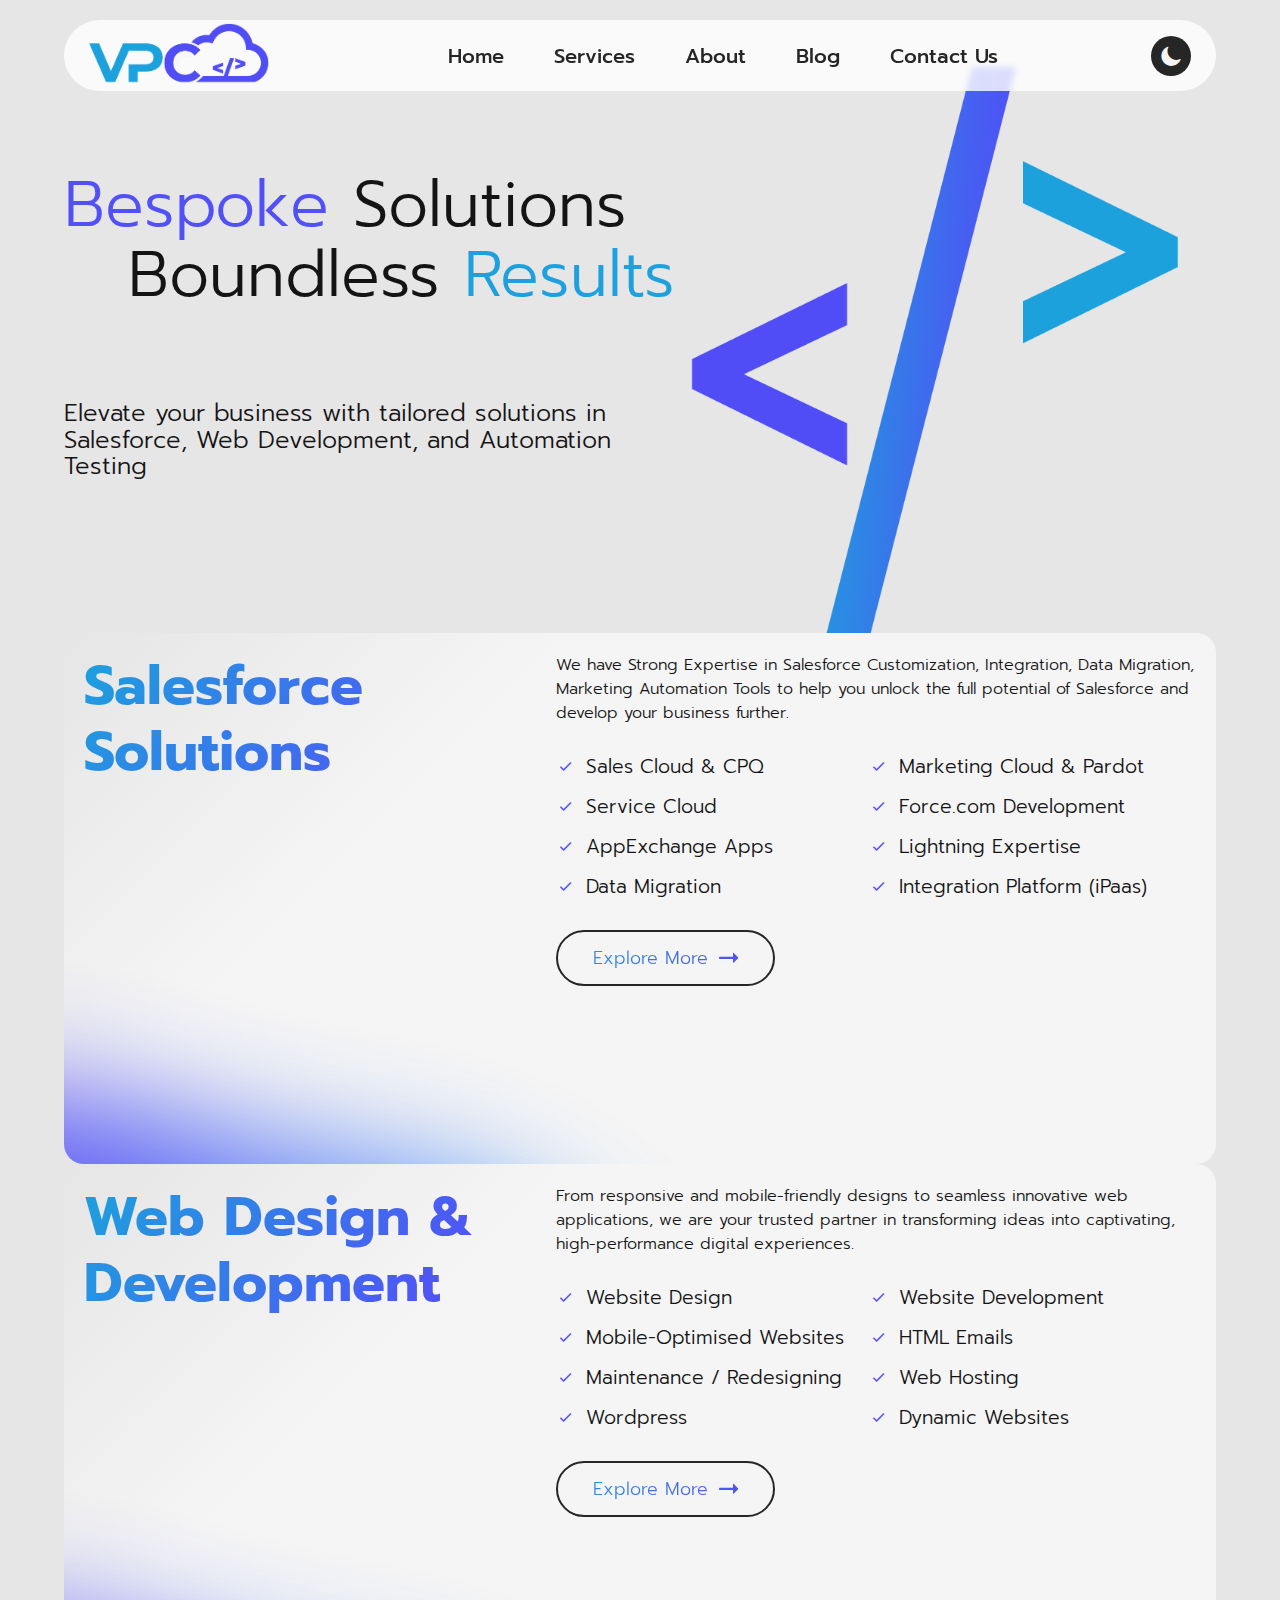
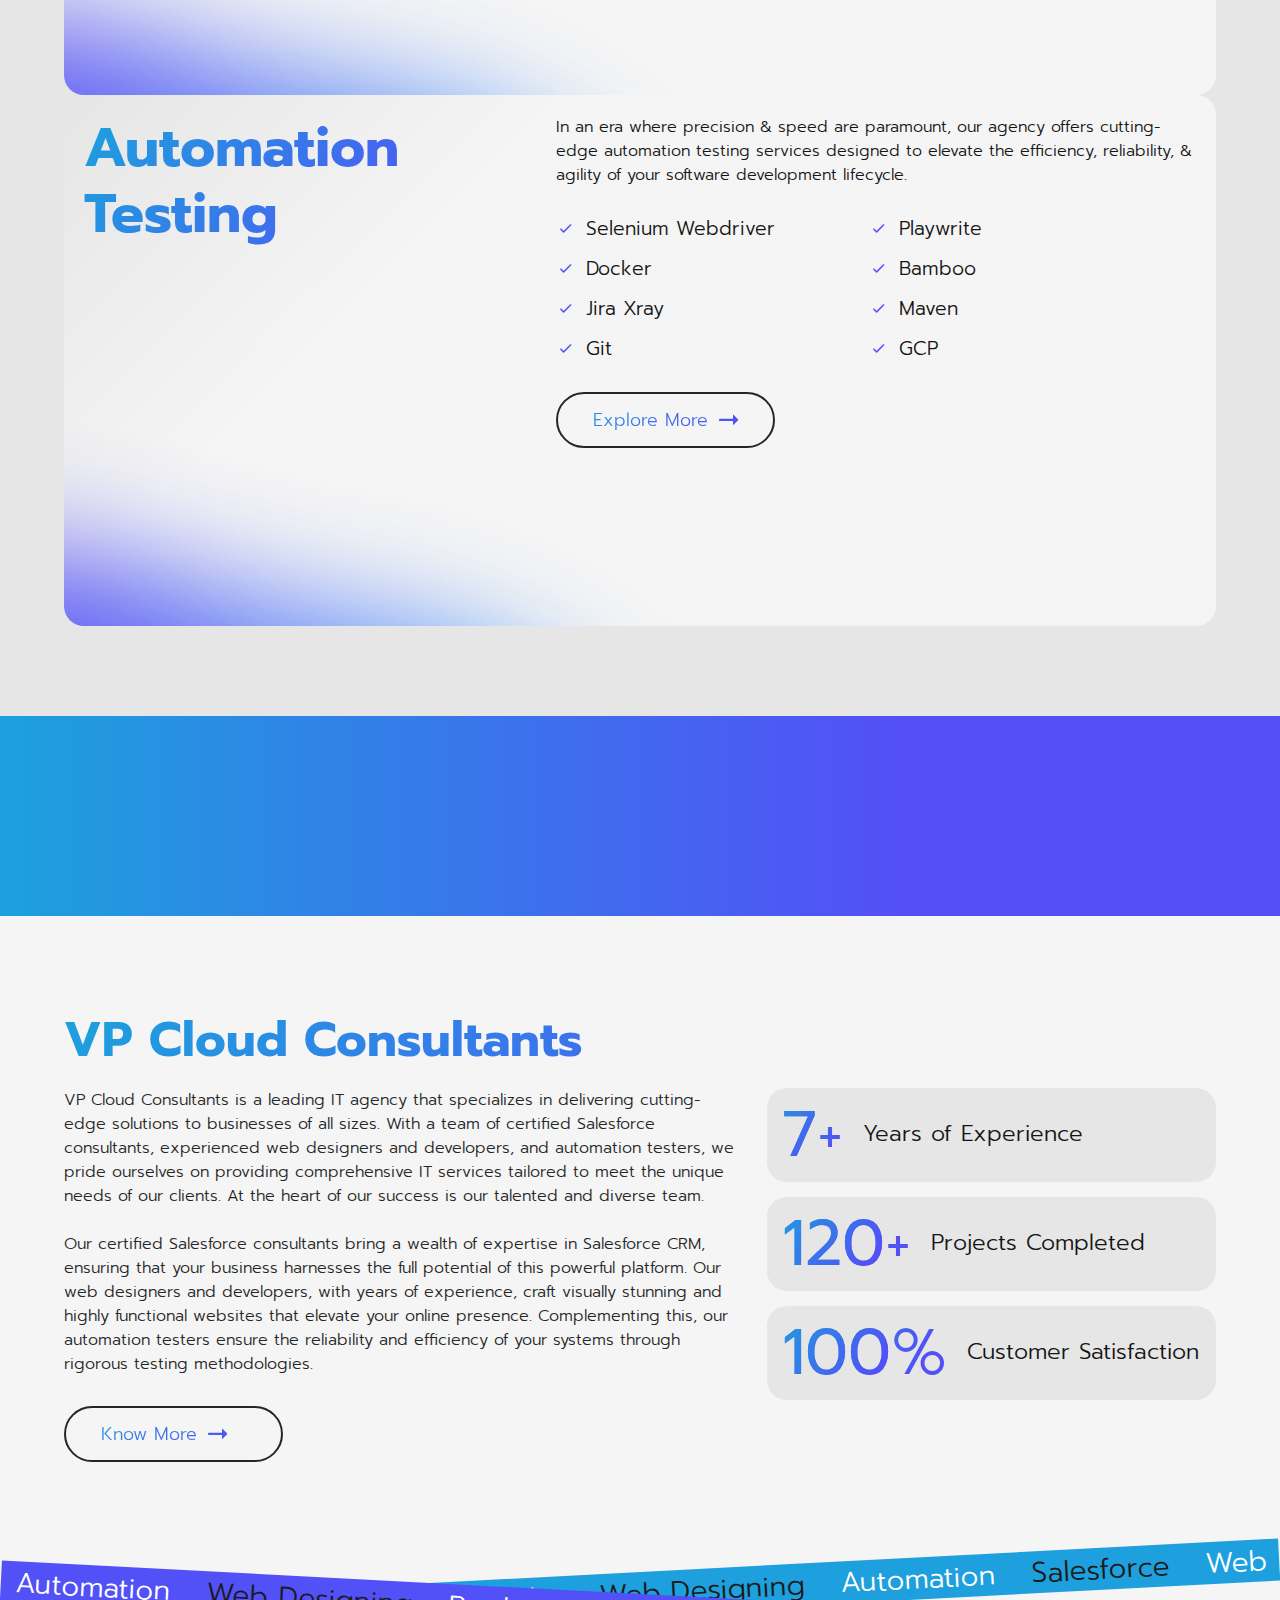
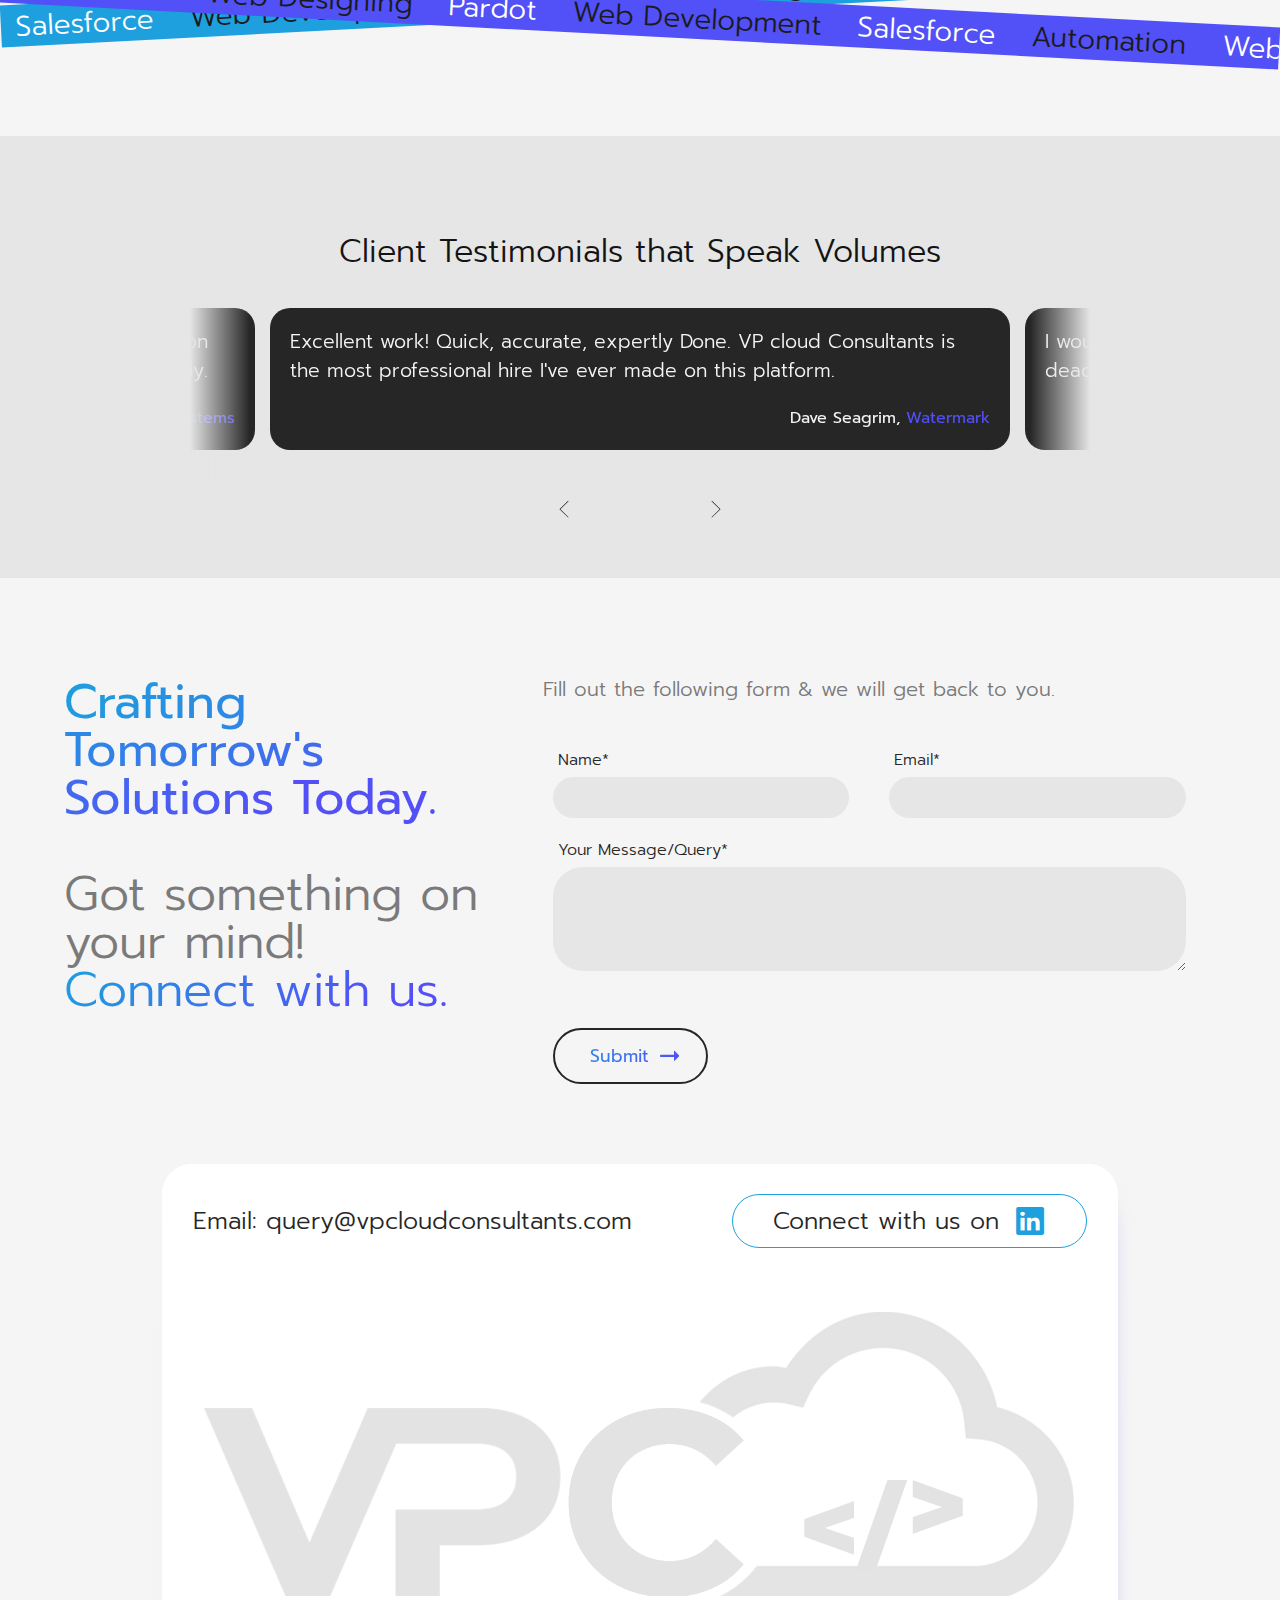
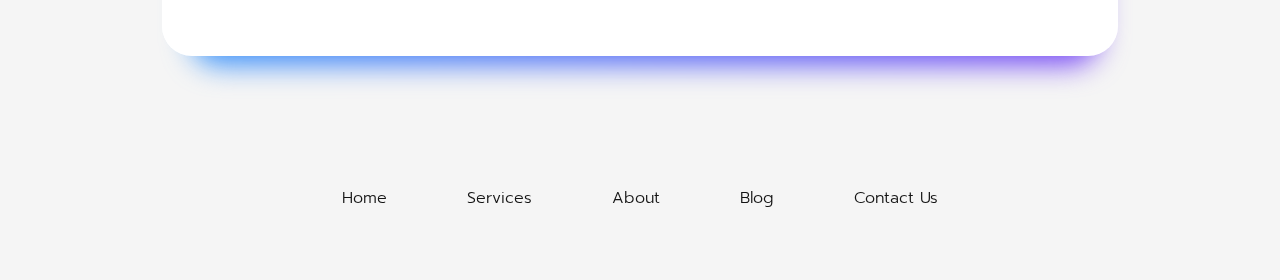
==== commit 80e4272d: "hero section done" ====
--- a/index.html
+++ b/index.html
@@ -68,19 +68,23 @@
 
   <section class="topcontent" id="cursorwrap">
     <!-- <div id="cursordiv"></div>  -->
-    <div class="w90">
-      <h1>Fonts Prompt Prompt Designed by Cadson Demak Whereas disregard and contempt fo</h1>
-
-      <p style="color:var(--accent1);">Fonts Prompt Prompt Designed by Cadson Demak Whereas disregard and contempt fo
-      </p>
-      <p style="color:var(--accent2);"> Fonts Prompt Prompt Designed by Cadson Demak Whereas disregard and contempt fo
-      </p>
-
+    <div class="w90" style="position: relative">
+
+
+      <h1><span style="color: var(--accent2); line-height:1.1">Bespoke</span> Solutions </h1>
+      <h1> Boundless <span style="color: var(--accent1);"> Results </span> </h1>
+
+      <p>Elevate your business with tailored
+        solutions in Salesforce, Web Development,
+        and Automation Testing</p>
+
+
+      <img src="img/code.webp" style="" />
     </div>
 
   </section>
 
-  <section class="btmsec" style="padding:30px 0 90px 0">
+  <section class="btmsec" style="padding:0 0 90px 0">
 
     <div class="w90">
 
@@ -90,7 +94,8 @@
         </div>
         <div class="servicesblock">
           <p>
-           We have Strong Expertise in Salesforce Customization,  Integration, Data Migration, Marketing Automation Tools to help you unlock the full potential of Salesforce and develop your business further.
+            We have Strong Expertise in Salesforce Customization, Integration, Data Migration, Marketing Automation
+            Tools to help you unlock the full potential of Salesforce and develop your business further.
           </p>
 
           <ul class="servlist">
@@ -135,7 +140,8 @@
         </div>
         <div class="servicesblock">
           <p>
-           From responsive and mobile-friendly designs to seamless innovative web applications, we are your trusted partner in transforming ideas into captivating, high-performance digital experiences. 
+            From responsive and mobile-friendly designs to seamless innovative web applications, we are your trusted
+            partner in transforming ideas into captivating, high-performance digital experiences.
           </p>
 
           <ul class="servlist">
@@ -181,7 +187,9 @@
           <h4 class="title gradtext">Automation Testing </h4>
         </div>
         <div class="servicesblock">
-          <p> In an era where precision & speed are paramount, our agency offers cutting-edge automation testing services designed to elevate the efficiency, reliability, & agility of your software development lifecycle.</p>
+          <p> In an era where precision & speed are paramount, our agency offers cutting-edge automation testing
+            services designed to elevate the efficiency, reliability, & agility of your software development lifecycle.
+          </p>
 
           <ul class="servlist">
             <li>Selenium Webdriver</li>
@@ -238,9 +246,10 @@
 
       <h1 class="gradtext xbigfont">VP Cloud Consultants</h1><br>
 
-      <div class="half-grid">       
-        <div class="width60"> 
-          <p style="color:var(--base);">VP Cloud Consultants is a leading IT agency that specializes in delivering cutting-edge solutions to
+      <div class="half-grid">
+        <div class="width60">
+          <p style="color:var(--base);">VP Cloud Consultants is a leading IT agency that specializes in delivering
+            cutting-edge solutions to
             businesses of all sizes. With a team of certified Salesforce consultants, experienced web designers and
             developers, and automation testers, we pride ourselves on providing comprehensive IT services tailored to
             meet the unique needs of our clients. At the heart of our success is our talented and diverse team.<br><br>
@@ -249,23 +258,26 @@
             years of experience, craft visually stunning and highly functional websites that elevate your online
             presence. Complementing this, our automation testers ensure the reliability and efficiency of your systems
             through rigorous testing methodologies. </p>
-            <a class="readmore" href="#">Know More <span class="icofont-long-arrow-right"></span> </a>
+          <a class="readmore" href="#">Know More <span class="icofont-long-arrow-right"></span> </a>
         </div>
 
         <div class="width40">
-          <div class="counterwrap" id="counterwrap"> 
-          <div class="counterbox">
-      <span class="gradtext"> <b class="gradtext  counter"  count="7">7</b>+  </span>  <p>Years of Experience </p>
-        </div>
-        <div class="counterbox"> 
-          <span class="gradtext"> <b class="gradtext  counter"  count="120">120</b>+  </span>  <p>Projects Completed </p>
-          </div>
-
-          <div class="counterbox">
-            <span class="gradtext"> <b class="gradtext  counter"  count="100">100</b>%  </span>   <p>Customer Satisfaction      </p>
-          </div>
-         
-        </div>
+          <div class="counterwrap" id="counterwrap">
+            <div class="counterbox">
+              <span class="gradtext"> <b class="gradtext  counter" count="7">7</b>+ </span>
+              <p>Years of Experience </p>
+            </div>
+            <div class="counterbox">
+              <span class="gradtext"> <b class="gradtext  counter" count="120">120</b>+ </span>
+              <p>Projects Completed </p>
+            </div>
+
+            <div class="counterbox">
+              <span class="gradtext"> <b class="gradtext  counter" count="100">100</b>% </span>
+              <p>Customer Satisfaction </p>
+            </div>
+
+          </div>
         </div>
 
       </div>
@@ -304,9 +316,9 @@
   <section style="display: block;   background: var(--opp-base); padding:100px 0">
     <div class="w90">
 
-<div class="bigfont" style="text-align: center; margin-bottom: 40px; color: var(--shade) ;">
-  Client Testimonials that Speak Volumes
-</div>
+      <div class="bigfont" style="text-align: center; margin-bottom: 40px; color: var(--shade) ;">
+        Client Testimonials that Speak Volumes
+      </div>
 
       <div class="testimonials">
 
@@ -392,49 +404,52 @@
 
         <div class="width40">
           <div class="greytext xbigfont">
-          <span class="gradtext"> <b> Crafting Tomorrow's Solutions Today. </b></span> <br><br> Got something on your mind! <span class="gradtext">Connect with us.</span>
-          </div>
-          </div>
-
-      <div class="width60">
-        <p class="mediumfont greytext">Fill out the following form & we will get back to you.</p><br><br>
-      <form class="vpform">
-
-        <div class="row">
-          <label>Name*</label>
-          <input type="text" required/>
-        </div>
-
-        <div class="row">
-          <label>Email*</label>
-          <input type="email" required/>
-        </div>
-
-        <div class="row full-width">
-          <label>Your Message/Query*</label>
-          <textarea rows="4" type="text"></textarea>
-        </div>
-        <div class="row full-width">
-        <button class="readmore" href="#">Submit <span class="icofont-long-arrow-right"></span> </button>
-</div>
-      </form>
-      </div>
-
-      </div>
-
-<div class="btm-wrap">
-
-  <div class="email-div">Email: <a href="mailto:query@vpcloudconsultants.com">query@vpcloudconsultants.com</a></div> 
-
-  <div><a href="#" target="_blank"> <span class="linkedin-btn">Connect with us on  <i class="icofont-linkedin"></i> </span> </a></div>
-
-
-<img src="img/grey-logo.webp"/>
-
-</div>
-
-    </div>
-      </section>
+            <span class="gradtext"> <b> Crafting Tomorrow's Solutions Today. </b></span> <br><br> Got something on your
+            mind! <span class="gradtext">Connect with us.</span>
+          </div>
+        </div>
+
+        <div class="width60">
+          <p class="mediumfont greytext">Fill out the following form & we will get back to you.</p><br><br>
+          <form class="vpform">
+
+            <div class="row">
+              <label>Name*</label>
+              <input type="text" required />
+            </div>
+
+            <div class="row">
+              <label>Email*</label>
+              <input type="email" required />
+            </div>
+
+            <div class="row full-width">
+              <label>Your Message/Query*</label>
+              <textarea rows="4" type="text"></textarea>
+            </div>
+            <div class="row full-width">
+              <button class="readmore" href="#">Submit <span class="icofont-long-arrow-right"></span> </button>
+            </div>
+          </form>
+        </div>
+
+      </div>
+
+      <div class="btm-wrap">
+
+        <div class="email-div">Email: <a href="mailto:query@vpcloudconsultants.com">query@vpcloudconsultants.com</a>
+        </div>
+
+        <div><a href="#" target="_blank"> <span class="linkedin-btn">Connect with us on <i class="icofont-linkedin"></i>
+            </span> </a></div>
+
+
+        <img src="img/grey-logo.webp" />
+
+      </div>
+
+    </div>
+  </section>
 
   <!-- <section style="display: block;   background: var(--opp-shade); padding:100px 0">
     <div class="w90">
@@ -507,14 +522,14 @@
 
   <footer class="footer">
     <div class="w90">
-<ul class="footer-links">
-  <li class=""><a href="#">Home</a></li>
-  <li class=""><a href="#">Services</a></li>
-  <li class=""><a href="#">About</a></li>
-  <li class=""><a href="#">Blog</a></li>
-  <li class=""><a href="#">Contact Us</a></li>
-</ul>
-</div>
+      <ul class="footer-links">
+        <li class=""><a href="#">Home</a></li>
+        <li class=""><a href="#">Services</a></li>
+        <li class=""><a href="#">About</a></li>
+        <li class=""><a href="#">Blog</a></li>
+        <li class=""><a href="#">Contact Us</a></li>
+      </ul>
+    </div>
   </footer>
 
 </body>
--- a/css/style.css
+++ b/css/style.css
@@ -319,6 +319,31 @@
 .topcontent {
   padding-top: 170px;
   overflow: hidden !important;
+  position: relative;
+}
+.topcontent h1 {
+  font-size: 5vw;
+  font-weight: 300;
+  line-height: 1.1;
+}
+.topcontent h1 + h1 {
+  padding-left: 5vw;
+}
+
+.topcontent p {
+  font-size: 1.5rem;
+  max-width: 45vw;
+  line-height: 1.1;
+  margin-top: 7vw;
+  margin-bottom: 12vw;
+}
+
+.topcontent img {
+  position: absolute;
+  right: 2vw;
+  bottom: -20vw;
+  width: 40vw;
+  max-width: 600px;
 }
 
 .w90 {
@@ -401,7 +426,7 @@
 .servs-sec .servicesblock {
   font-size: var(--default-size);
   flex: 1.5 1 600px;
-  min-height: calc(60vh);
+  padding-bottom: 10vw;
 }
 
 .servicesblock p {
@@ -878,6 +903,28 @@
   .counterbox span {
     padding: 0;
   }
+  .topcontent {
+    padding-top: 90px;
+  }
+  .topcontent img {
+    position: relative;
+    width: 78vw;
+    margin: 0 auto;
+    display: block;
+    right: 0;
+    bottom: -100px;
+  }
+  .topcontent h1 {
+    font-size: 4rem;
+    line-height: 1;
+    margin-top: 40px;
+  }
+  .topcontent h1 + h1 {
+    padding-left: 0;
+  }
+  .topcontent p {
+    max-width: none;
+  }
 }
 @media (min-width: 1025px) and (max-width: 1280px) {
   .counterwrap {
@@ -902,7 +949,7 @@
   position: relative;
   max-width: 70vw;
   width: auto;
-  gap: 100px;
+  gap: 40px 100px;
   padding: 30px;
   border-radius: 30px;
   justify-content: center;
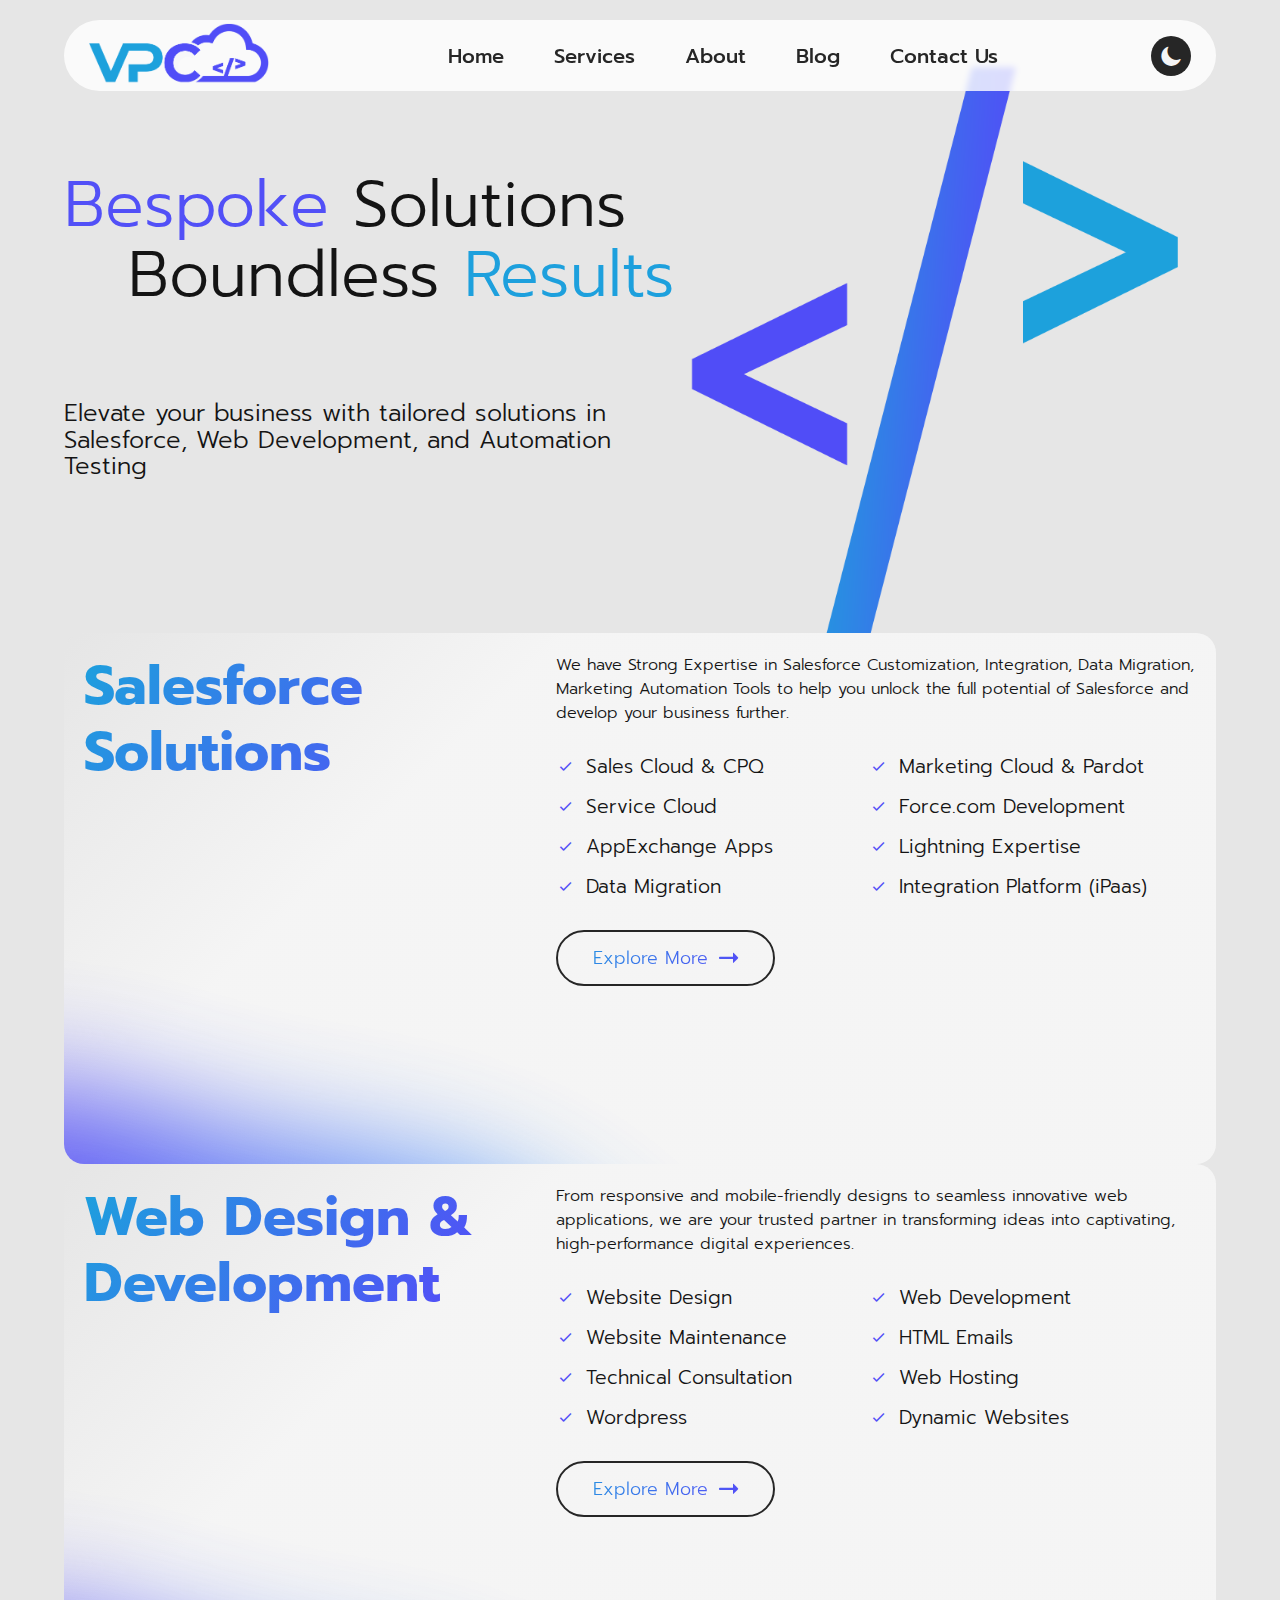
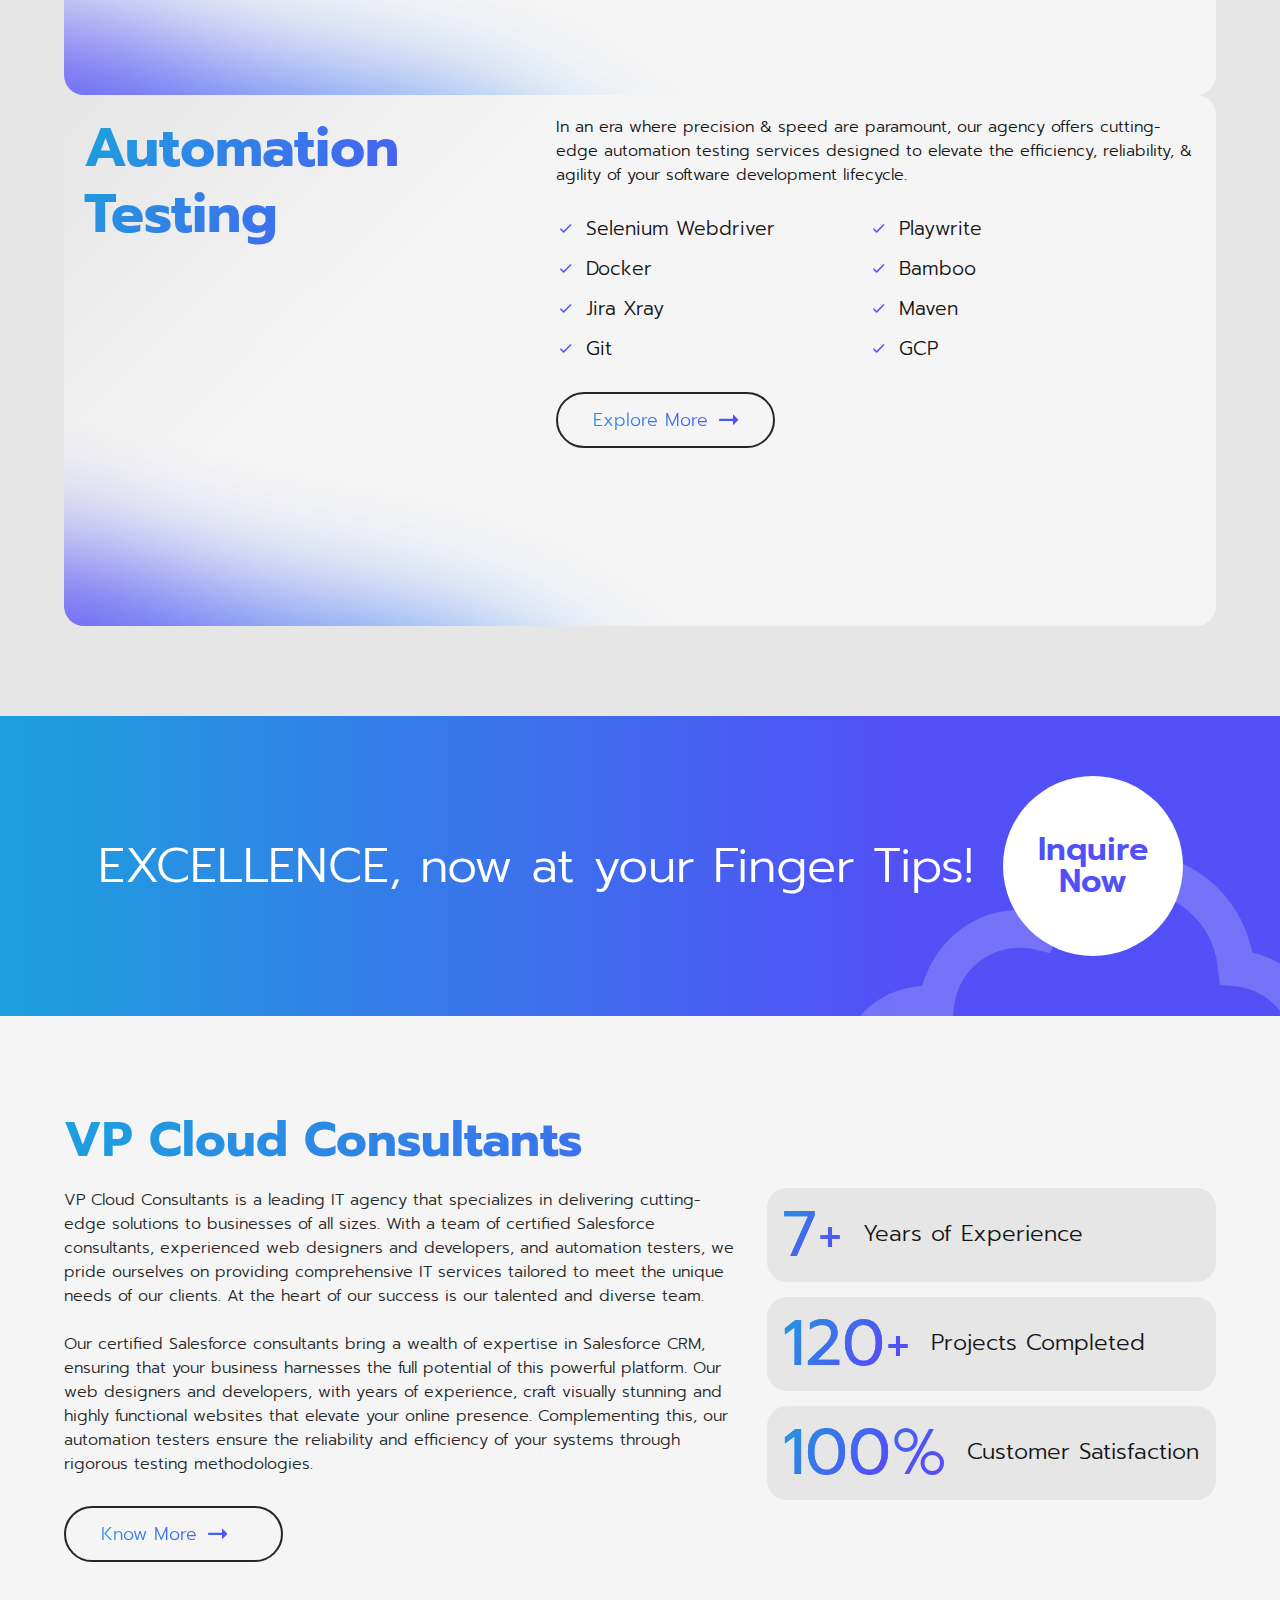
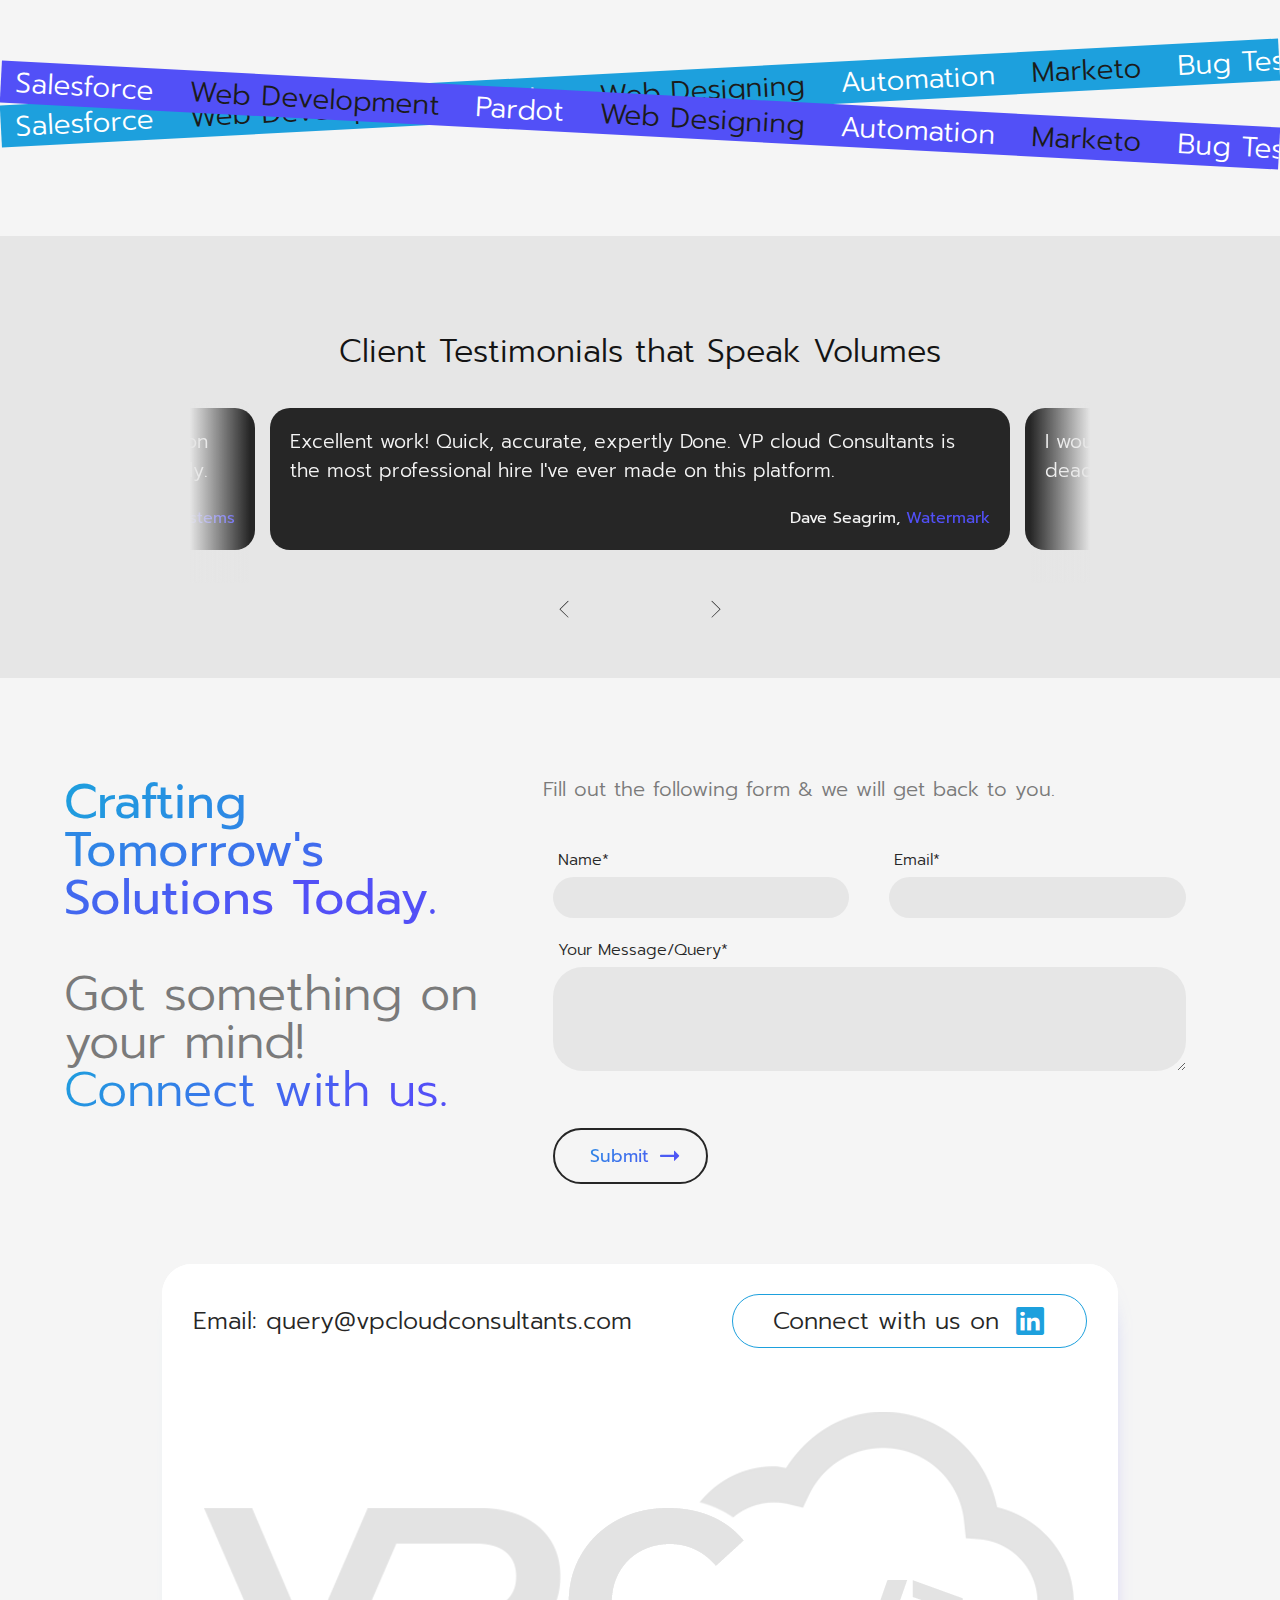
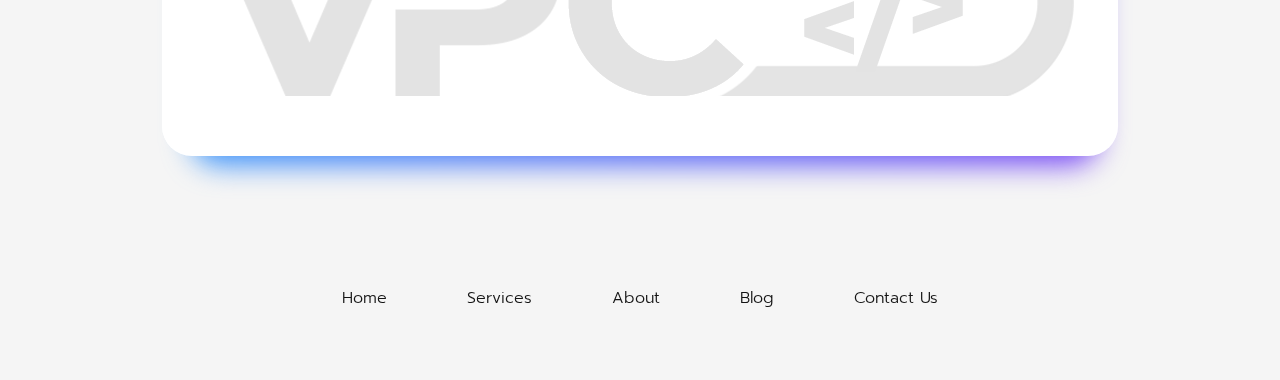
==== commit 7eb650aa: "home page done" ====
--- a/index.html
+++ b/index.html
@@ -146,10 +146,10 @@
 
           <ul class="servlist">
             <li>Website Design</li>
-            <li>Website Development</li>
-            <li>Mobile-Optimised Websites</li>
+            <li>Web Development</li>
+            <li>Website Maintenance</li>
             <li>HTML Emails</li>
-            <li>Maintenance / Redesigning</li>
+            <li>Technical Consultation</li>
             <li>Web Hosting</li>
             <li>Wordpress</li>
             <li>Dynamic Websites</li>
@@ -232,9 +232,12 @@
 
   </section>
 
-  <section class="gradbg" style="display: block; position:relative;   padding:100px 0">
-
-    <div class="w90">
+  <section class="gradbg" style="overflow: hidden;">
+
+    <div class="w90  grad-sec">
+      <div class="grad-txt">EXCELLENCE, now at your Finger Tips!</div>
+      <div class="circle-txt pulse">Inquire Now </div>
+      <img src="img/cloud.webp" style="" />
     </div>
   </section>
 
@@ -289,11 +292,11 @@
     <div class="ribbon1">
       <div class="content">
         <span>Salesforce</span> <span>Web Development</span> <span>Pardot</span> <span>Web Designing</span>
-        <span>Automation</span>
+        <span>Automation</span> <span>Marketo</span> <span>Bug Testing</span> <span>HTML Emails</span>
         <span>Salesforce</span> <span>Web Development</span> <span>Pardot</span> <span>Web Designing</span>
-        <span>Automation</span>
+        <span>Automation</span> <span>Marketo</span> <span>Bug Testing</span> <span>HTML Emails</span>
         <span>Salesforce</span> <span>Web Development</span> <span>Pardot</span> <span>Web Designing</span>
-        <span>Automation</span>
+        <span>Automation</span> <span>Marketo</span> <span>Bug Testing</span> <span>HTML Emails</span>
       </div>
     </div>
 
@@ -301,12 +304,12 @@
 
     <div class="ribbon2">
       <div class="content">
-        <span>Automation</span> <span>Web Designing</span> <span>Pardot</span> <span>Web Development</span>
-        <span>Salesforce</span>
-        <span>Automation</span> <span>Web Designing</span> <span>Pardot</span> <span>Web Development</span>
-        <span>Salesforce</span>
-        <span>Automation</span> <span>Web Designing</span> <span>Pardot</span> <span>Web Development</span>
-        <span>Salesforce</span>
+        <span>Salesforce</span> <span>Web Development</span> <span>Pardot</span> <span>Web Designing</span>
+        <span>Automation</span> <span>Marketo</span> <span>Bug Testing</span> <span>HTML Emails</span>
+        <span>Salesforce</span> <span>Web Development</span> <span>Pardot</span> <span>Web Designing</span>
+        <span>Automation</span> <span>Marketo</span> <span>Bug Testing</span> <span>HTML Emails</span>
+        <span>Salesforce</span> <span>Web Development</span> <span>Pardot</span> <span>Web Designing</span>
+        <span>Automation</span> <span>Marketo</span> <span>Bug Testing</span> <span>HTML Emails</span>
       </div>
     </div>
 
--- a/css/style.css
+++ b/css/style.css
@@ -908,16 +908,17 @@
   }
   .topcontent img {
     position: relative;
-    width: 78vw;
+    width: 70vw;
     margin: 0 auto;
     display: block;
-    right: 0;
-    bottom: -100px;
+    bottom: 0;
+    margin-bottom: -10vw;
   }
   .topcontent h1 {
-    font-size: 4rem;
+    font-size: 3.5rem;
     line-height: 1;
-    margin-top: 40px;
+    margin-top: 20px;
+    padding-left: 0;
   }
   .topcontent h1 + h1 {
     padding-left: 0;
@@ -943,7 +944,7 @@
     padding: 0;
   }
 }
-/* .btm-wrap {margin-top: 40px;} */
+
 .btm-wrap {
   display: flex;
   position: relative;
@@ -1134,3 +1135,69 @@
     color: var(--base);
   }
 }
+
+.grad-sec {
+  display: flex;
+  align-items: center;
+  gap: 30px;
+  justify-content: center;
+  padding: 60px 0;
+  position: relative;
+}
+
+.grad-txt {
+  font-size: 3rem;
+  color: #fff;
+}
+
+.grad-sec img {
+  position: absolute;
+  opacity: 0.2;
+  right: -120px;
+  z-index: 0;
+  bottom: -150px;
+}
+
+.circle-txt {
+  display: flex;
+  width: 180px;
+  height: 180px;
+  color: var(--accent2);
+  text-align: center;
+  font-size: 2rem;
+  background-color: #fff;
+  border-radius: 50%;
+  word-wrap: break-word;
+  align-items: center;
+  line-height: 1;
+  font-weight: 600;
+  z-index: 2;
+}
+.pulse {
+  animation: pulse-animation 2s infinite;
+}
+
+@keyframes pulse-animation {
+  0% {
+    box-shadow: 0 0 0 0px rgba(255, 255, 255, 0.6);
+  }
+  100% {
+    box-shadow: 0 0 0 20px rgba(255, 255, 255, 0);
+  }
+}
+@media (max-width: 576px) {
+  .grad-sec {
+    flex-direction: column;
+    text-align: center;
+    padding: 40px 0;
+  }
+
+  .grad-txt {
+    font-size: 2rem;
+  }
+
+  .circle-txt {
+    width: 120px;
+    height: 120px;
+  }
+}
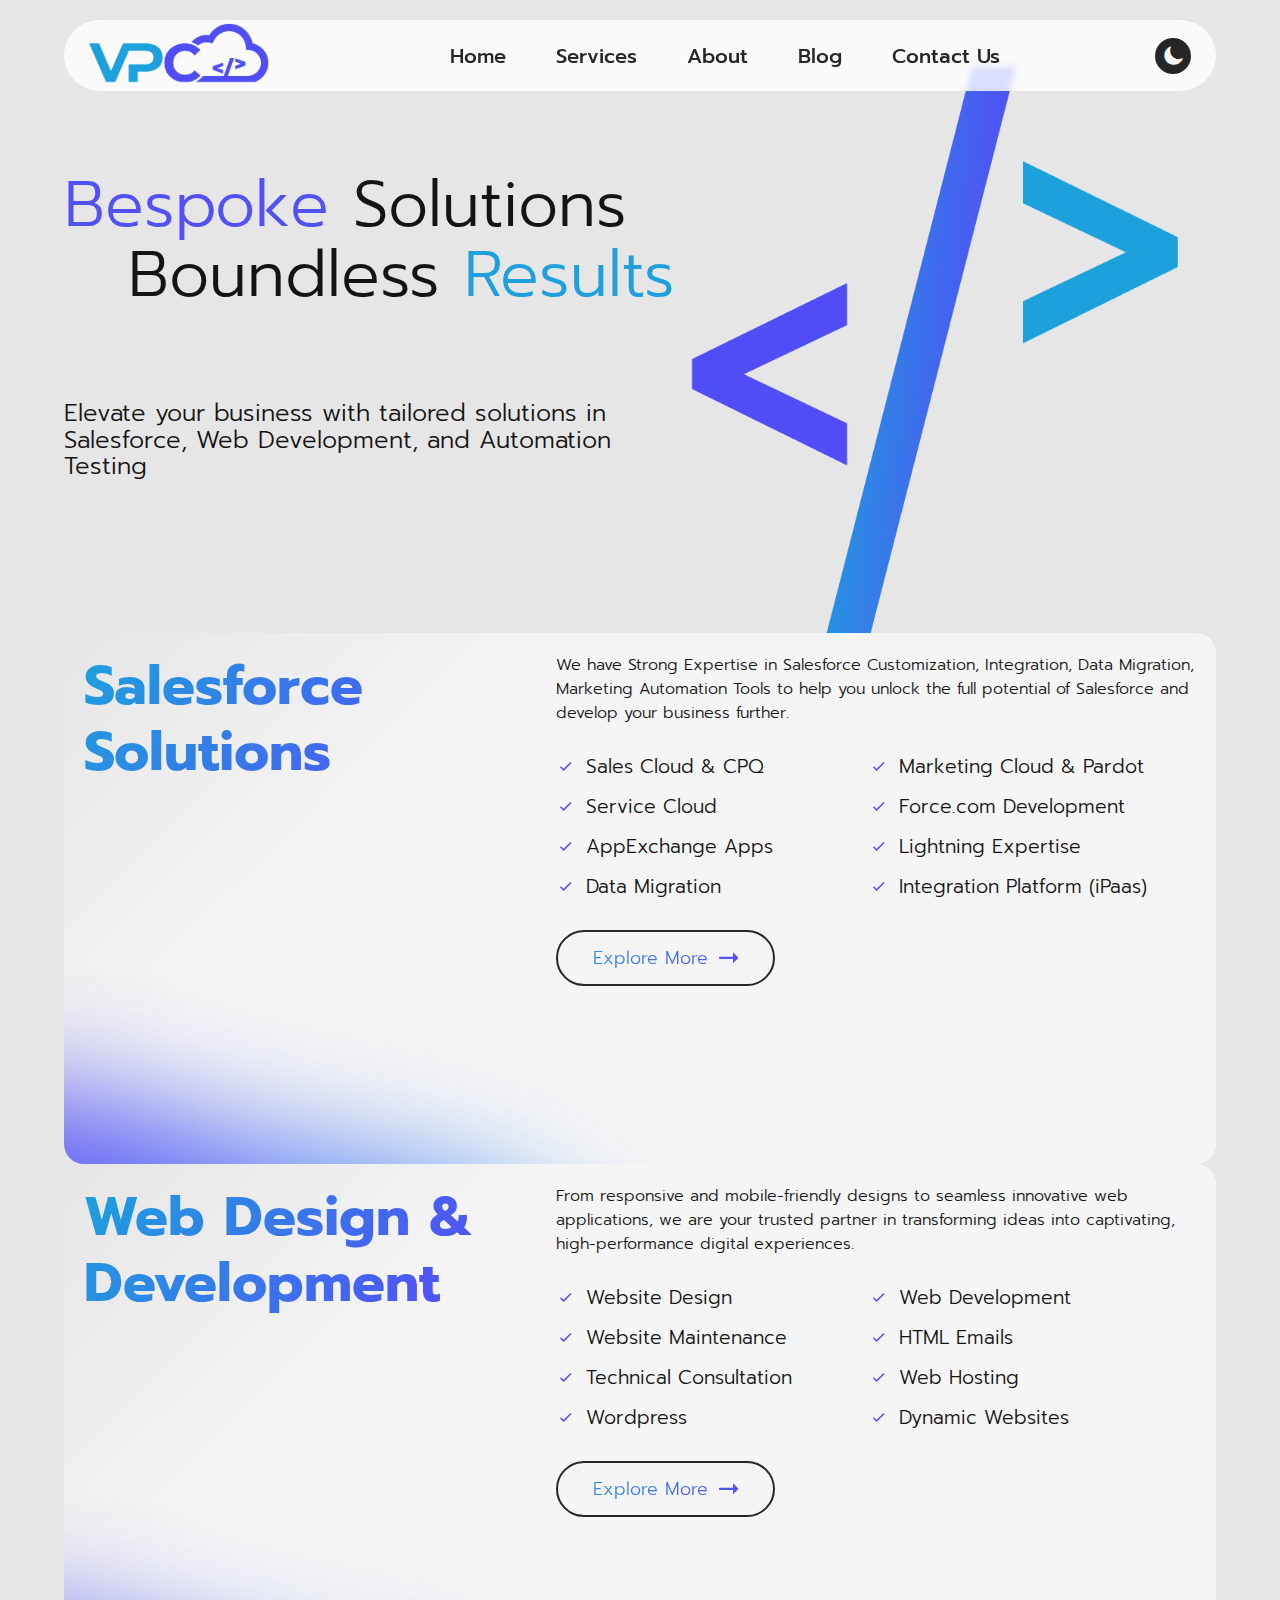
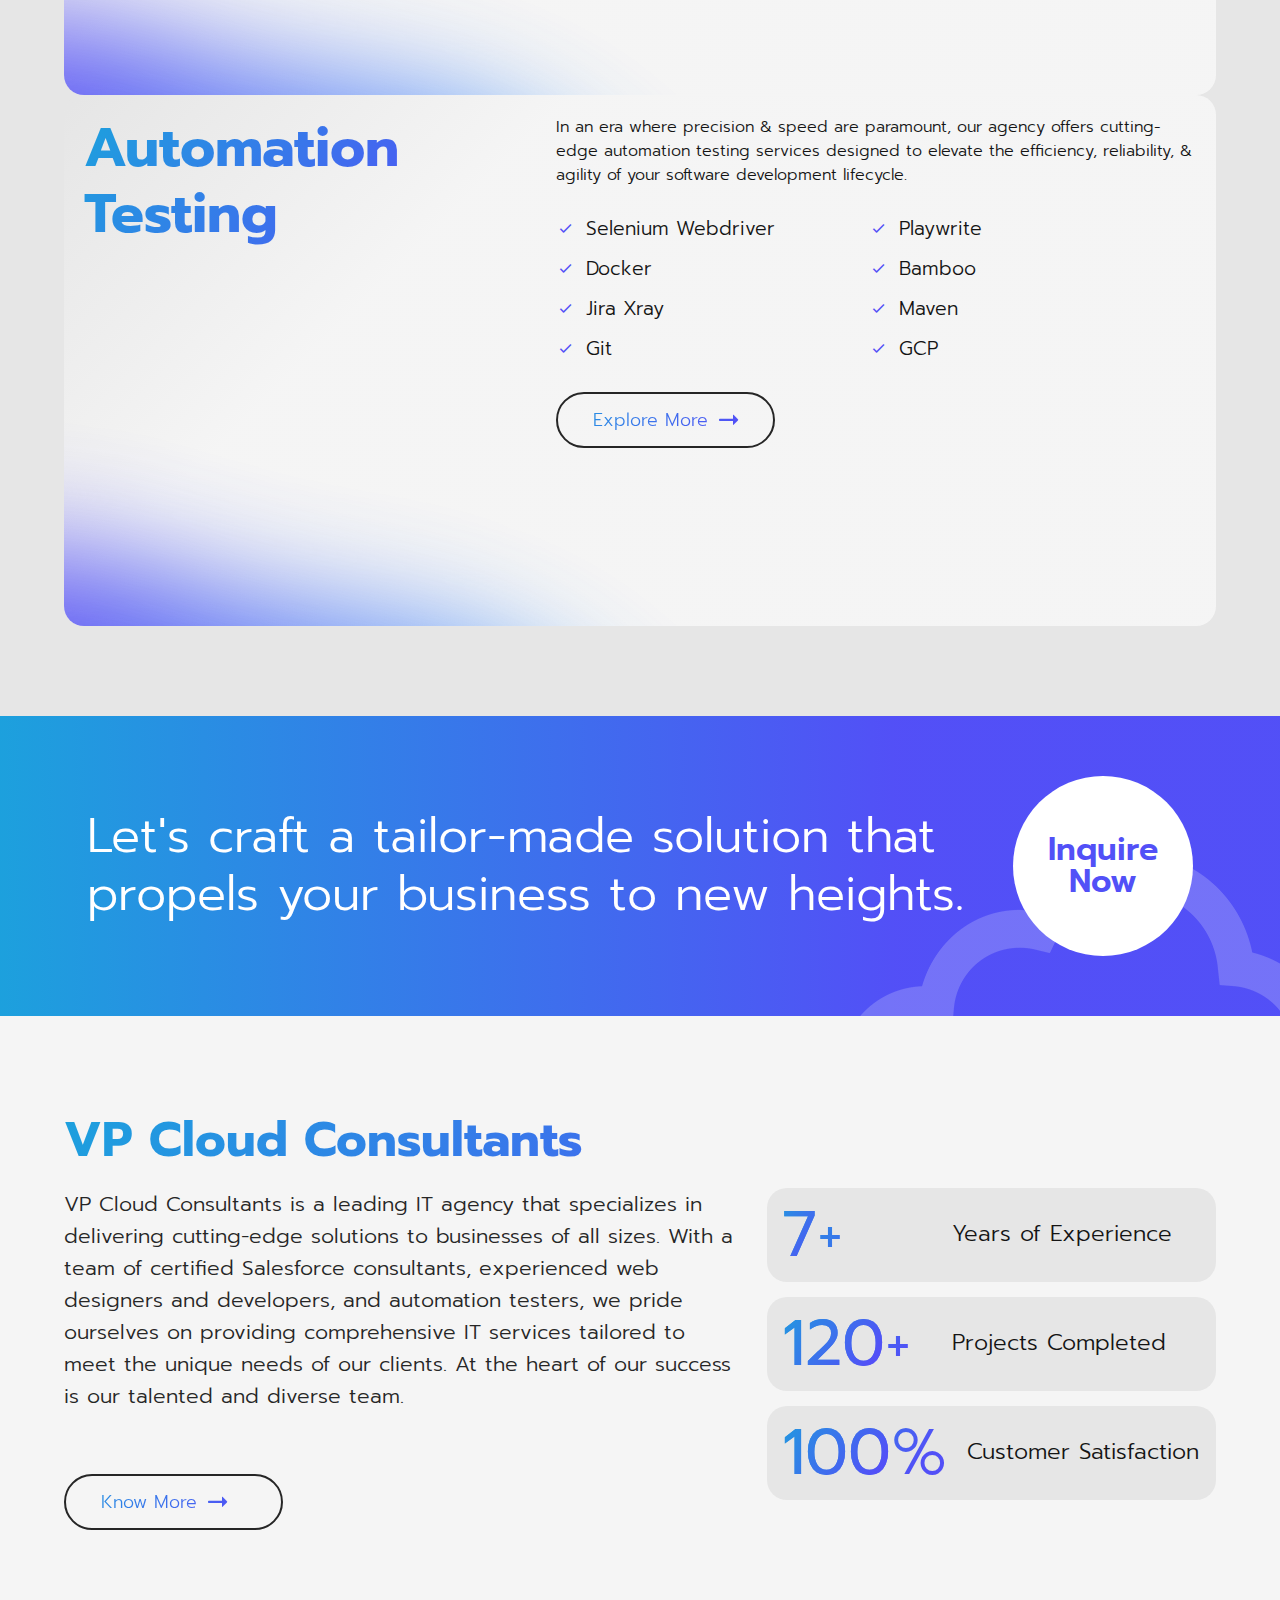
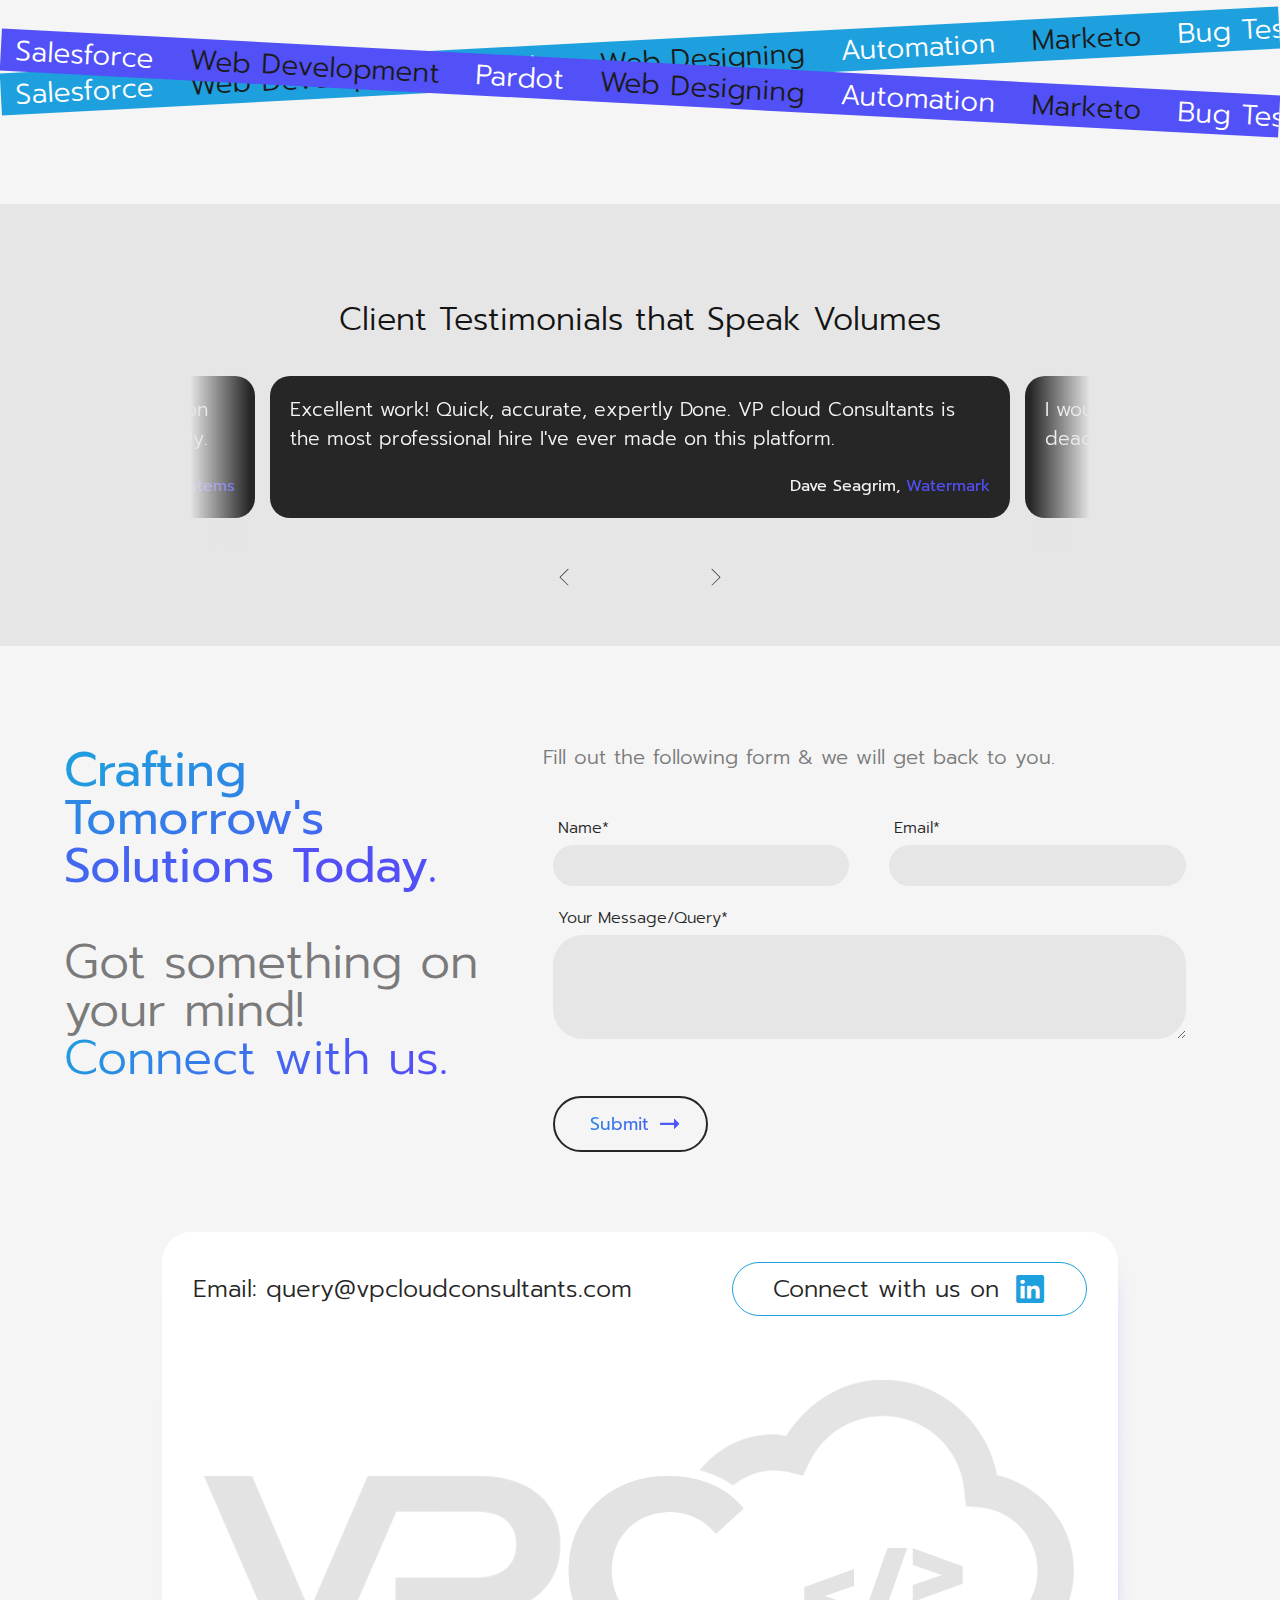
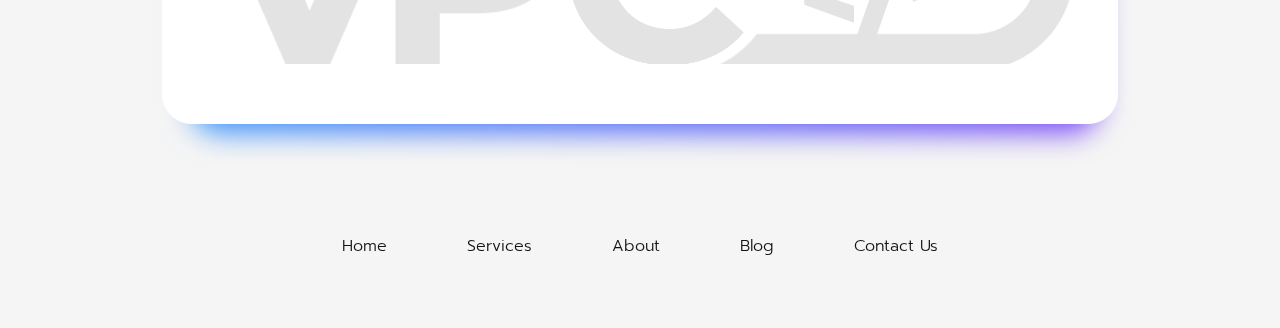
==== commit a23ef13f: "links added" ====
--- a/index.html
+++ b/index.html
@@ -34,7 +34,7 @@
       <div class="nav-wrapper">
         <div class="logo-container">
           <a href="index.html">
-            <img class="logo" src="img/logo.webp" alt="Logo">
+            <img class="logo" src="img/logo.webp" alt="VP Cloud Consultants logo">
             <!-- <p>  VP Cloud Consultants </p> -->
           </a>
         </div>
@@ -47,11 +47,11 @@
           </label>
           <div class="nav-container">
             <ul class="nav-tabs">
-              <li class="nav-tab"><a href="#">Home</a></li>
-              <li class="nav-tab"><a href="#">Services</a></li>
-              <li class="nav-tab"><a href="#">About</a></li>
-              <li class="nav-tab"><a href="#">Blog</a></li>
-              <li class="nav-tab"><a href="#">Contact Us</a></li>
+              <li class="nav-tab"><a href="index.html">Home</a></li>
+              <li class="nav-tab"><a href="services.html">Services</a></li>
+              <li class="nav-tab"><a href="about.html">About</a></li>
+              <li class="nav-tab"><a href="blog.html">Blog</a></li>
+              <li class="nav-tab"><a href="contact.html">Contact Us</a></li>
             </ul>
           </div>
         </nav>
@@ -109,7 +109,8 @@
             <li>Integration Platform (iPaas)</li>
           </ul>
 
-          <a class="readmore" href="#">Explore More <span class="icofont-long-arrow-right"></span> </a>
+          <a class="readmore" href="salesforce-solutions.html">Explore More <span
+              class="icofont-long-arrow-right"></span> </a>
         </div>
         <div class="servs-fx">
           <svg version="1.1" xmlns="http://www.w3.org/2000/svg" viewBox="0 0 500 500" width="100%" id="blobSvg"
@@ -154,7 +155,8 @@
             <li>Wordpress</li>
             <li>Dynamic Websites</li>
           </ul>
-          <a class="readmore" href="#">Explore More <span class="icofont-long-arrow-right"></span> </a>
+          <a class="readmore" href="webdesign-development.html">Explore More <span
+              class="icofont-long-arrow-right"></span> </a>
 
 
         </div>
@@ -201,7 +203,8 @@
             <li>Git</li>
             <li>GCP</li>
           </ul>
-          <a class="readmore" href="#">Explore More <span class="icofont-long-arrow-right"></span> </a>
+          <a class="readmore" href="automation-testing.html">Explore More <span class="icofont-long-arrow-right"></span>
+          </a>
         </div>
 
         <div class="servs-fx">
@@ -235,9 +238,11 @@
   <section class="gradbg" style="overflow: hidden;">
 
     <div class="w90  grad-sec">
-      <div class="grad-txt">EXCELLENCE, now at your Finger Tips!</div>
-      <div class="circle-txt pulse">Inquire Now </div>
-      <img src="img/cloud.webp" style="" />
+      <div class="grad-txt">Let's craft a tailor-made solution that propels your business to new heights.</div>
+      <a href="#contact">
+        <div class="circle-txt pulse">Inquire<br>Now </div>
+      </a>
+      <img src="img/cloud.webp" />
     </div>
   </section>
 
@@ -251,17 +256,19 @@
 
       <div class="half-grid">
         <div class="width60">
-          <p style="color:var(--base);">VP Cloud Consultants is a leading IT agency that specializes in delivering
+          <p style="color:var(--base); font-size: 1.3rem;">VP Cloud Consultants is a leading IT agency that specializes
+            in delivering
             cutting-edge solutions to
             businesses of all sizes. With a team of certified Salesforce consultants, experienced web designers and
             developers, and automation testers, we pride ourselves on providing comprehensive IT services tailored to
             meet the unique needs of our clients. At the heart of our success is our talented and diverse team.<br><br>
-            Our certified Salesforce consultants bring a wealth of expertise in Salesforce CRM, ensuring that your
+            <!-- Our certified Salesforce consultants bring a wealth of expertise in Salesforce CRM, ensuring that your
             business harnesses the full potential of this powerful platform. Our web designers and developers, with
             years of experience, craft visually stunning and highly functional websites that elevate your online
             presence. Complementing this, our automation testers ensure the reliability and efficiency of your systems
-            through rigorous testing methodologies. </p>
-          <a class="readmore" href="#">Know More <span class="icofont-long-arrow-right"></span> </a>
+            through rigorous testing methodologies. -->
+          </p>
+          <a class="readmore" href="about.html">Know More <span class="icofont-long-arrow-right"></span> </a>
         </div>
 
         <div class="width40">
@@ -400,7 +407,7 @@
 
   </section>
 
-  <section style="display: block;   background: var(--opp-shade); padding:100px 0">
+  <section id="contact" style="display: block;   background: var(--opp-shade); padding:100px 0 80px 0;">
     <div class="w90">
 
       <div class="half-grid">
@@ -526,11 +533,11 @@
   <footer class="footer">
     <div class="w90">
       <ul class="footer-links">
-        <li class=""><a href="#">Home</a></li>
-        <li class=""><a href="#">Services</a></li>
-        <li class=""><a href="#">About</a></li>
-        <li class=""><a href="#">Blog</a></li>
-        <li class=""><a href="#">Contact Us</a></li>
+        <li class=""><a href="index.html">Home</a></li>
+        <li class=""><a href="services.html">Services</a></li>
+        <li class=""><a href="about.html">About</a></li>
+        <li class=""><a href="blog.html">Blog</a></li>
+        <li class=""><a href="contact.html">Contact Us</a></li>
       </ul>
     </div>
   </footer>
--- a/css/style.css
+++ b/css/style.css
@@ -527,10 +527,10 @@
 .themechange {
   background-color: var(--base);
   color: var(--opp-shade);
-  width: 40px;
-  height: 40px;
-  font-size: 22px;
-  line-height: 41px;
+  width: 36px;
+  height: 36px;
+  font-size: 21px;
+  line-height: 37px;
   font-weight: 300;
   border-radius: 50%;
   cursor: pointer;
@@ -791,6 +791,7 @@
   display: block;
   padding: 10px 0;
   border-radius: 5px;
+  min-width: 150px;
 }
 .counterbox p {
   padding-top: 15px;
@@ -847,8 +848,8 @@
     flex-wrap: wrap;
   }
   .servs-fx {
-    top: 70%;
-    left: -65%;
+    top: 80%;
+    left: -35%;
   }
   .servs-sec .titleblock,
   .servs-sec .servicesblock {
@@ -1148,6 +1149,8 @@
 .grad-txt {
   font-size: 3rem;
   color: #fff;
+  max-width: 70vw;
+  line-height: 1.2;
 }
 
 .grad-sec img {
@@ -1169,8 +1172,10 @@
   border-radius: 50%;
   word-wrap: break-word;
   align-items: center;
+  justify-content: center;
   line-height: 1;
   font-weight: 600;
+  position: relative;
   z-index: 2;
 }
 .pulse {
@@ -1194,6 +1199,7 @@
 
   .grad-txt {
     font-size: 2rem;
+    max-width: none;
   }
 
   .circle-txt {
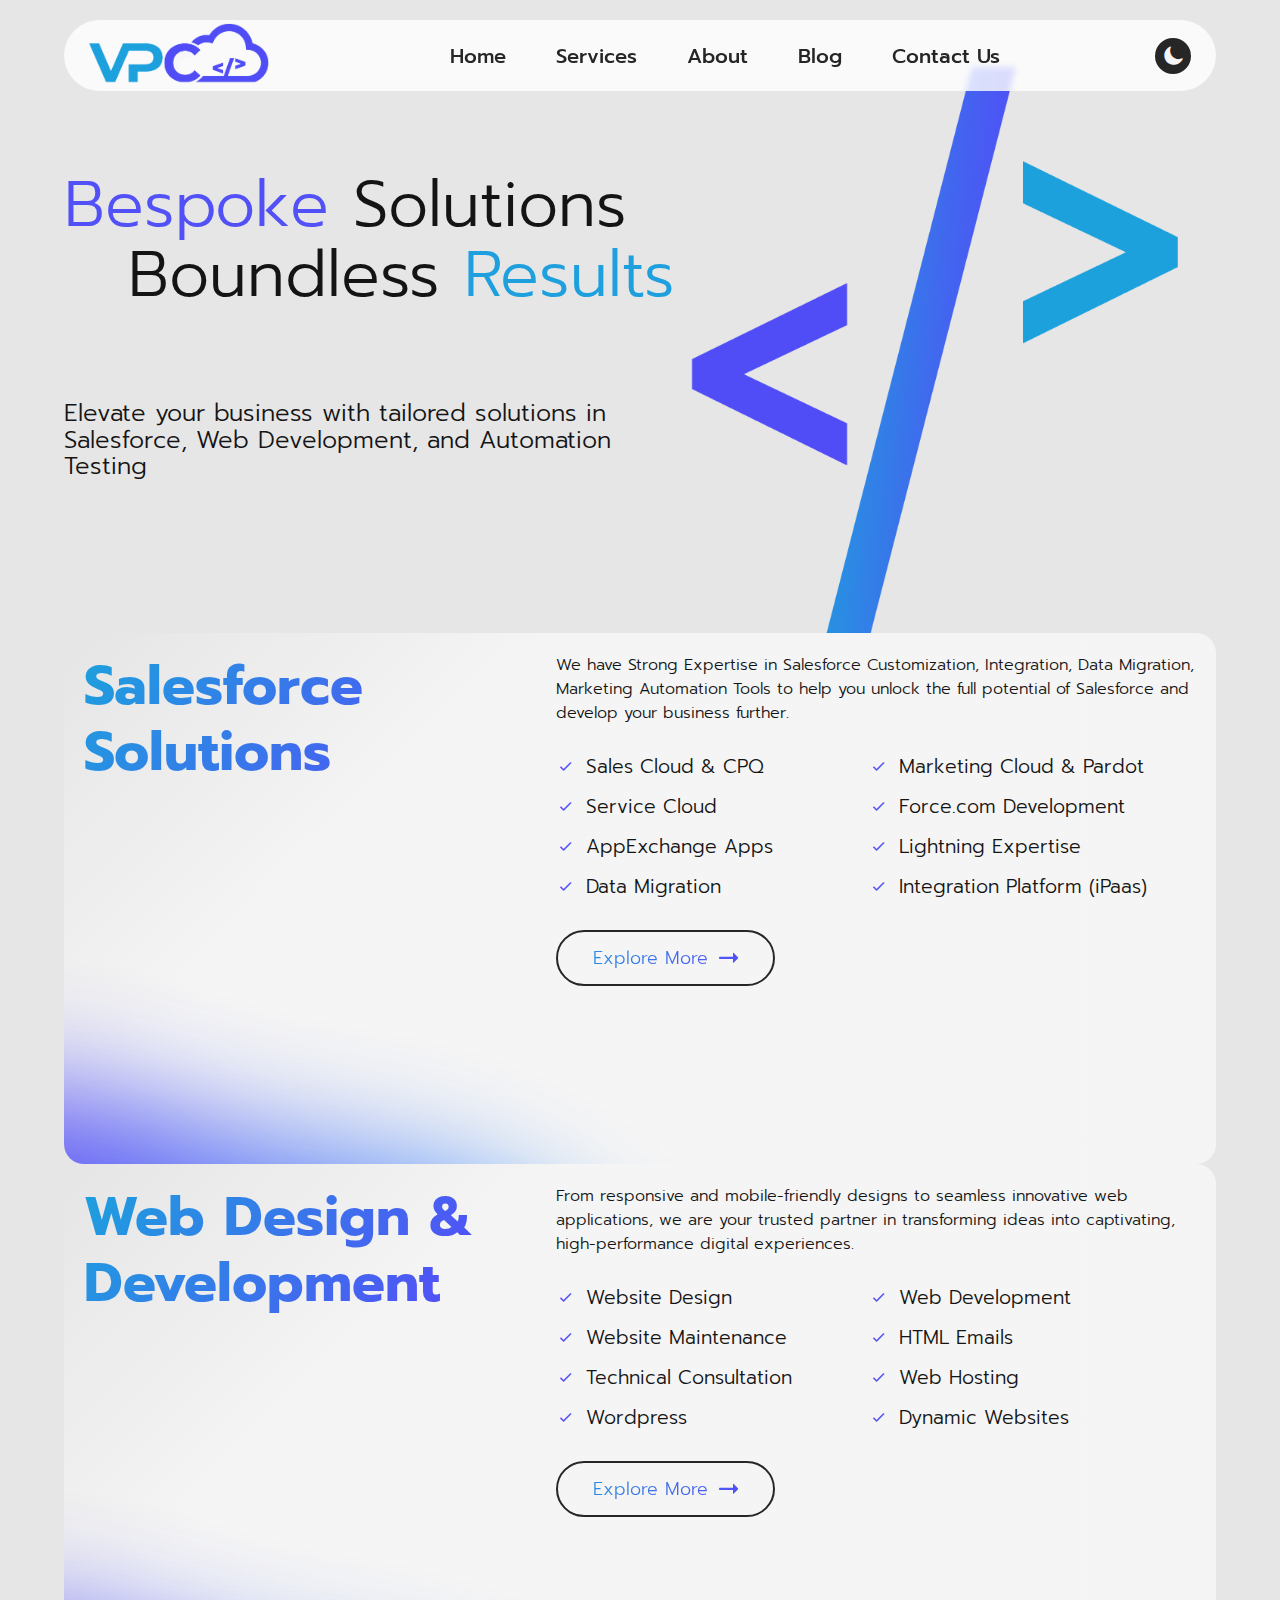
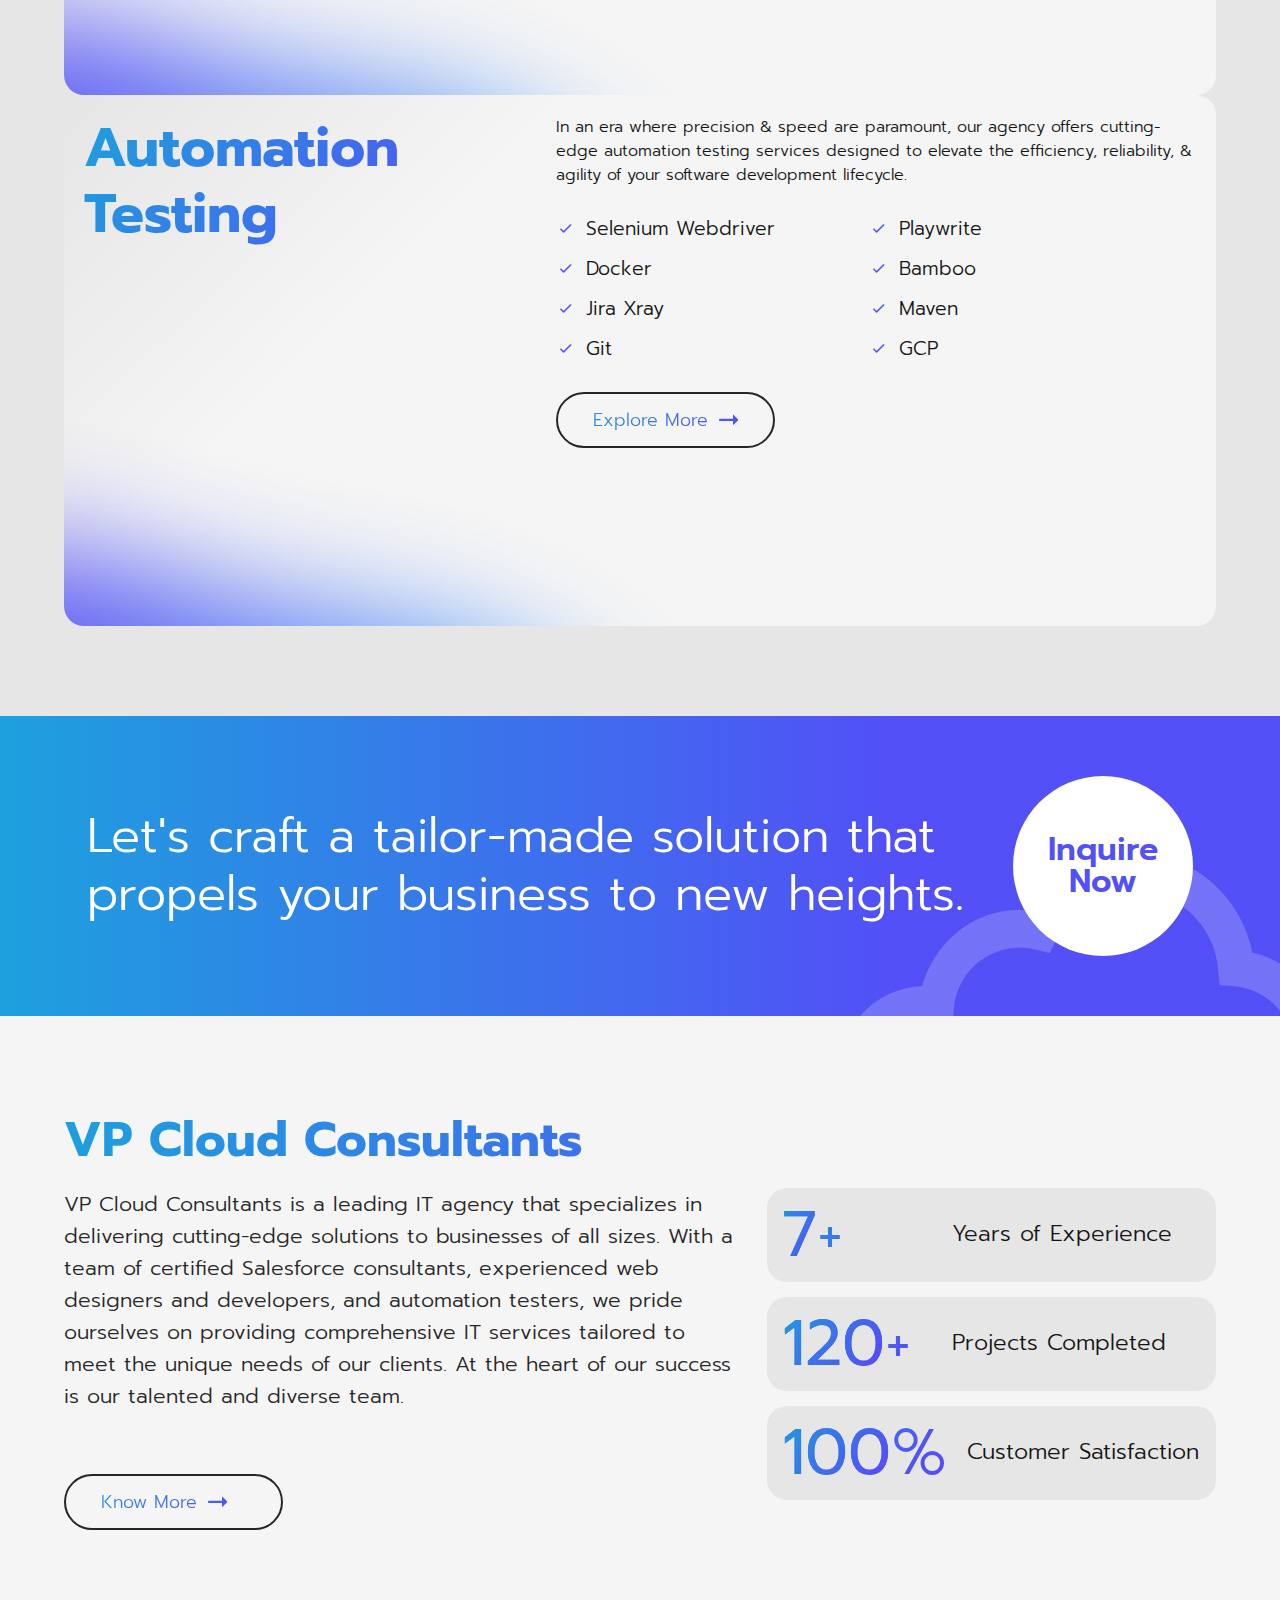
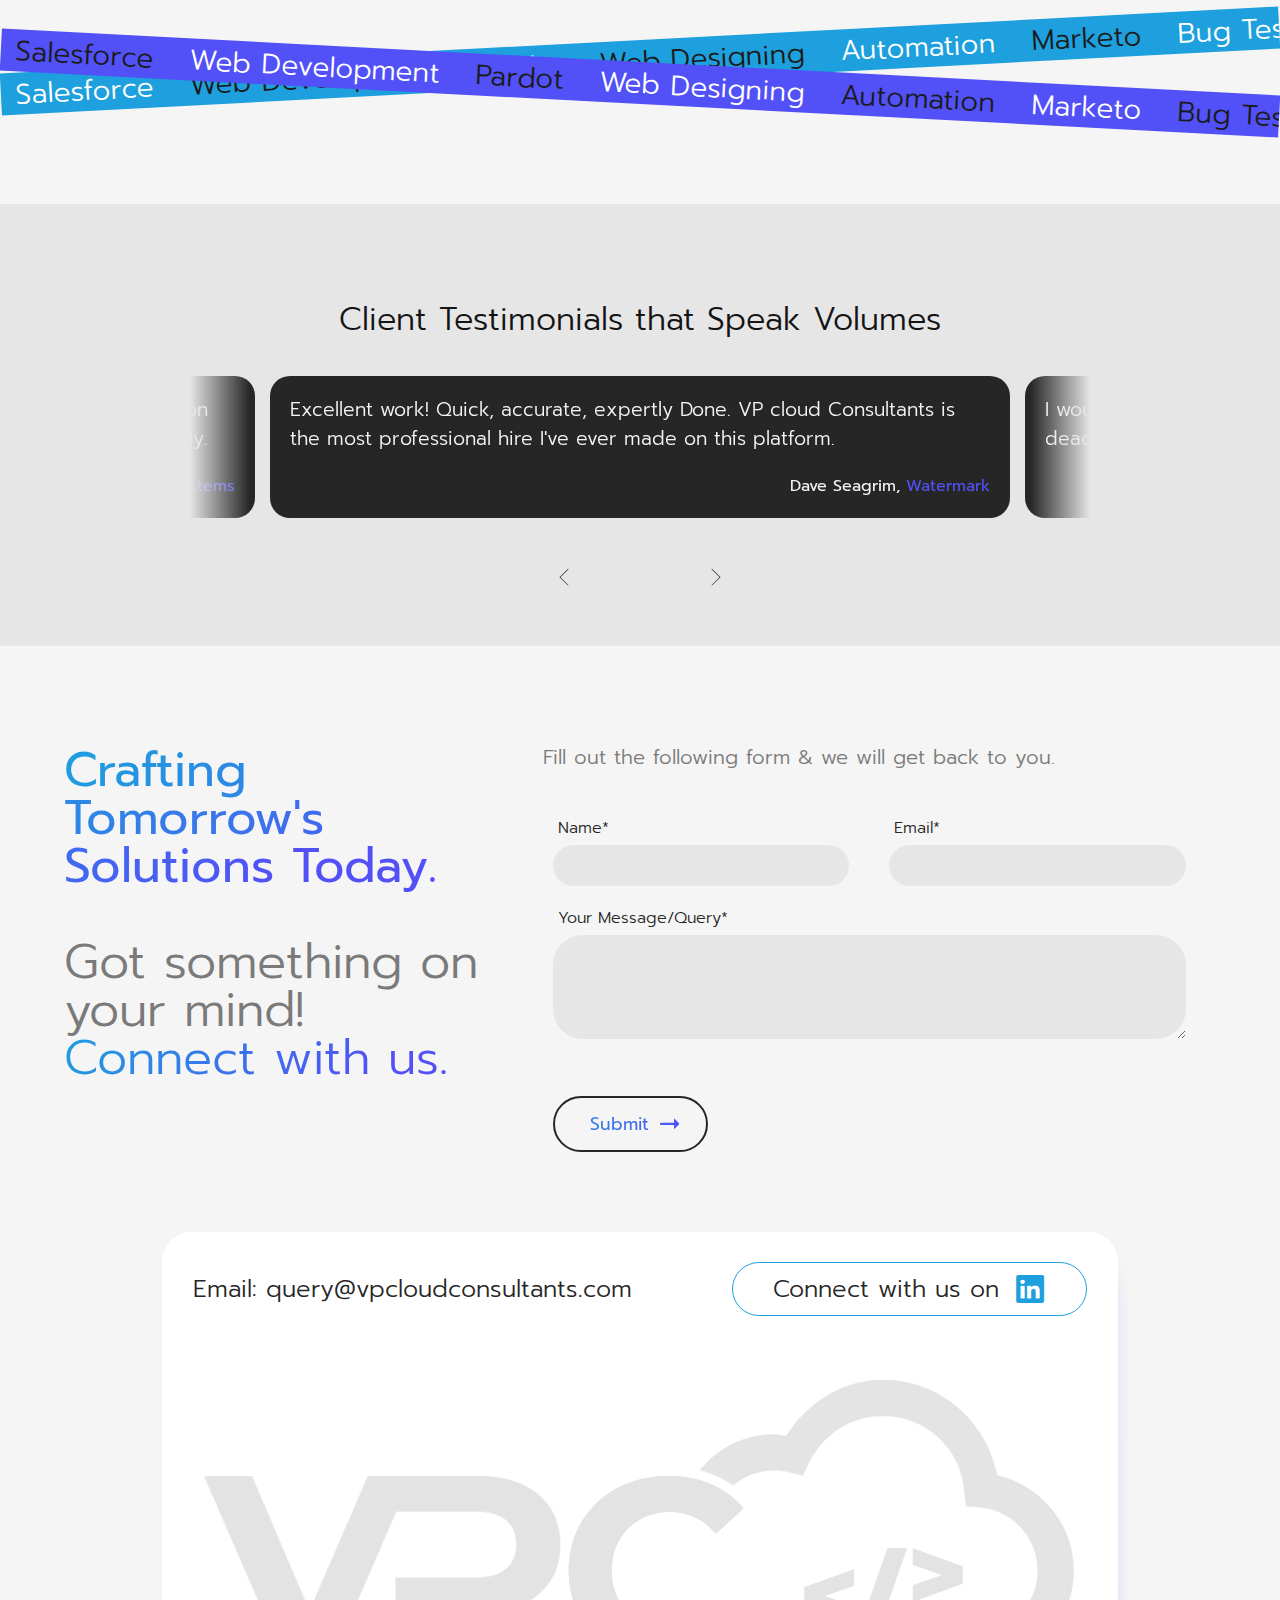
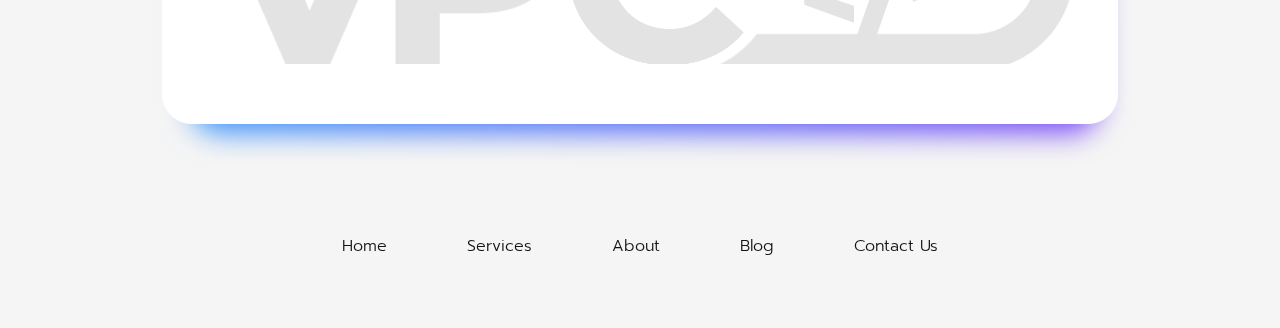
==== commit 973a8175: "rest pages" ====
--- a/index.html
+++ b/index.html
@@ -49,9 +49,9 @@
             <ul class="nav-tabs">
               <li class="nav-tab"><a href="index.html">Home</a></li>
               <li class="nav-tab"><a href="services.html">Services</a></li>
-              <li class="nav-tab"><a href="about.html">About</a></li>
+              <li class="nav-tab"><a href="vp-cloud-consultants.html">About</a></li>
               <li class="nav-tab"><a href="blog.html">Blog</a></li>
-              <li class="nav-tab"><a href="contact.html">Contact Us</a></li>
+              <li class="nav-tab"><a href="#contact">Contact Us</a></li>
             </ul>
           </div>
         </nav>
@@ -268,7 +268,8 @@
             presence. Complementing this, our automation testers ensure the reliability and efficiency of your systems
             through rigorous testing methodologies. -->
           </p>
-          <a class="readmore" href="about.html">Know More <span class="icofont-long-arrow-right"></span> </a>
+          <a class="readmore" href="vp-cloud-consultants.html">Know More <span class="icofont-long-arrow-right"></span>
+          </a>
         </div>
 
         <div class="width40">
@@ -535,7 +536,7 @@
       <ul class="footer-links">
         <li class=""><a href="index.html">Home</a></li>
         <li class=""><a href="services.html">Services</a></li>
-        <li class=""><a href="about.html">About</a></li>
+        <li class=""><a href="vp-cloud-consultants.html">About</a></li>
         <li class=""><a href="blog.html">Blog</a></li>
         <li class=""><a href="contact.html">Contact Us</a></li>
       </ul>
--- a/css/style.css
+++ b/css/style.css
@@ -42,12 +42,7 @@
 html {
   font-size: 16px;
   font-weight: 300;
-}
-
-@media (max-width: 1023px) {
-  html {
-    font-size: 14px;
-  }
+  scroll-behavior: smooth;
 }
 
 body {
@@ -213,108 +208,6 @@
 .greytext {
   color: var(--balance);
 }
-@media screen and (max-width: 800px) {
-  .nav-container {
-    position: fixed;
-    overflow-y: auto;
-    z-index: -1;
-    top: 0;
-    right: 0;
-    width: 100%;
-    height: calc(100vh - 40px);
-    background: var(--base-opacity);
-    backdrop-filter: blur(1px);
-    transition: all 0.2s ease-in;
-    border-radius: 35px;
-  }
-
-  .nav-tabs {
-    flex-direction: column;
-    align-items: flex-end;
-    margin-top: 80px;
-    width: 100%;
-  }
-
-  .nav-tab {
-    color: var(--base);
-  }
-
-  .nav-tab:not(:last-child) {
-    padding: 20px 25px;
-    margin: 0;
-    border-right: unset;
-  }
-
-  .nav-tab:last-child {
-    padding: 15px 25px;
-  }
-
-  .menu-btn {
-    position: relative;
-    display: block;
-    margin: 0;
-    width: 30px;
-    height: 15px;
-    cursor: pointer;
-    z-index: 2;
-    padding: 5px;
-    border-radius: 10px;
-  }
-
-  .menu-btn .menu {
-    display: block;
-    width: 100%;
-    height: 1px;
-    border-radius: 2px;
-    background-color: var(--base);
-  }
-
-  .menu-btn .menu:nth-child(2) {
-    margin-top: 6px;
-    opacity: 1;
-  }
-
-  .menu-btn .menu:nth-child(3) {
-    margin-top: 6px;
-  }
-
-  #menuToggle:checked + .menu-btn .menu {
-    transition: transform 0.2s ease;
-  }
-
-  #menuToggle:checked + .menu-btn .menu:nth-child(1) {
-    transform: translate3d(0, 6px, 0) rotate(45deg);
-  }
-
-  #menuToggle:checked + .menu-btn .menu:nth-child(2) {
-    transform: rotate(-45deg) translate3d(-5.71429px, -6px, 0);
-    opacity: 0;
-  }
-
-  #menuToggle:checked + .menu-btn .menu:nth-child(3) {
-    transform: translate3d(0, -6px, 0) rotate(-45deg);
-  }
-
-  #menuToggle:not(:checked) ~ .nav-container {
-    display: none;
-  }
-
-  #menuToggle:checked ~ .nav-container {
-    z-index: -1;
-    display: flex;
-    animation: menu-slide-left2 0.3s ease;
-  }
-
-  @keyframes menu-slide-left {
-    0% {
-      transform: translateX(200px);
-    }
-
-    to {
-      transform: translateX(0);
-    }
-  }
-}
 
 .topcontent {
   padding-top: 170px;
@@ -501,29 +394,6 @@
   padding-left: 5px;
 }
 
-@media screen and (max-width: 399px) and (max-height: 700px) {
-  .title {
-    font-size: 1.5rem;
-    padding-right: 0;
-  }
-
-  .servlist {
-    gap: 10px;
-  }
-
-  .servlist li {
-    font-size: 1rem;
-    font-weight: 300;
-    list-style: none;
-    line-height: 1.2;
-    padding-left: 25px;
-  }
-
-  .servlist li:before {
-    margin-left: -25px;
-  }
-}
-
 .themechange {
   background-color: var(--base);
   color: var(--opp-shade);
@@ -572,8 +442,11 @@
   margin-top: 80px;
 }
 
-.ribbon1 span:nth-child(even),
-.ribbon2 span:nth-child(even) {
+.ribbon1 span:nth-child(even) {
+  color: #1b1b1b;
+}
+
+.ribbon2 span:nth-child(odd) {
   color: #1b1b1b;
 }
 
@@ -828,122 +701,6 @@
 }
 .vpform .full-width {
   min-width: calc(100% - 40px);
-}
-
-@media (max-width: 576px) {
-  .vpform {
-    flex-direction: column;
-  }
-}
-
-@media (max-width: 576px) {
-  .logo {
-    max-width: 120px;
-  }
-
-  .isticky {
-    top: 90px;
-  }
-  .servs-sec {
-    flex-wrap: wrap;
-  }
-  .servs-fx {
-    top: 80%;
-    left: -35%;
-  }
-  .servs-sec .titleblock,
-  .servs-sec .servicesblock {
-    width: 100%;
-  }
-
-  .testimonials:before,
-  .testimonials:after {
-    width: 35px;
-  }
-  .ribbon1,
-  .ribbon2 {
-    height: 26px;
-    margin-top: 10px;
-  }
-  .ribbon1 span,
-  .ribbon2 span {
-    font-size: 1.25rem;
-  }
-  .half-grid {
-    flex-direction: column;
-  }
-  .width60,
-  .width40 {
-    width: 100%;
-  }
-}
-
-@media (max-width: 1024px) {
-  .half-grid {
-    flex-direction: column;
-  }
-  .width60,
-  .width40 {
-    width: 100%;
-  }
-}
-
-@media (min-width: 320px) and (max-width: 767px) {
-  .counterwrap {
-    flex-wrap: wrap;
-  }
-  .counterbox {
-    display: flex;
-    width: 100%;
-    align-items: center;
-  }
-  .counterbox p {
-    margin-left: 20px;
-    padding-top: 0px;
-  }
-  .counterbox span {
-    padding: 0;
-  }
-  .topcontent {
-    padding-top: 90px;
-  }
-  .topcontent img {
-    position: relative;
-    width: 70vw;
-    margin: 0 auto;
-    display: block;
-    bottom: 0;
-    margin-bottom: -10vw;
-  }
-  .topcontent h1 {
-    font-size: 3.5rem;
-    line-height: 1;
-    margin-top: 20px;
-    padding-left: 0;
-  }
-  .topcontent h1 + h1 {
-    padding-left: 0;
-  }
-  .topcontent p {
-    max-width: none;
-  }
-}
-@media (min-width: 1025px) and (max-width: 1280px) {
-  .counterwrap {
-    flex-wrap: wrap;
-  }
-  .counterbox {
-    display: flex;
-    width: 100%;
-    align-items: center;
-  }
-  .counterbox p {
-    margin-left: 20px;
-    padding-top: 0px;
-  }
-  .counterbox span {
-    padding: 0;
-  }
 }
 
 .btm-wrap {
@@ -1045,13 +802,6 @@
   color: var(--base);
 }
 
-@media screen and (max-width: 1024px) {
-  .btm-wrap {
-    gap: 30px;
-    max-width: 90vw;
-  }
-}
-
 .footer {
   background: var(--opp-shade);
   padding-bottom: 70px;
@@ -1118,23 +868,6 @@
 .footer-links li a:hover:before {
   bottom: -5px;
   opacity: 1;
-}
-
-@media (hover: hover) {
-  .readmore:hover {
-    background: var(--base);
-    -webkit-text-fill-color: var(--opp-base);
-    color: var(--opp-base);
-  }
-  .email-div a:hover {
-    color: var(--balance);
-  }
-  .linkedin-btn:hover {
-    background-color: var(--accent1);
-  }
-  .linkedin-btn:hover i {
-    color: var(--base);
-  }
 }
 
 .grad-sec {
@@ -1190,7 +923,265 @@
     box-shadow: 0 0 0 20px rgba(255, 255, 255, 0);
   }
 }
+
+.iconlist {
+  columns: 2;
+  -webkit-columns: 2;
+  -moz-columns: 2;
+  gap: 40px;
+}
+
+.iconlist li {
+  font-size: 1.3rem;
+  font-weight: 300;
+  list-style: none;
+  line-height: 1.3;
+  padding-left: 30px;
+  padding-bottom: 10px;
+}
+
+.iconlist li:before {
+  content: "\eed6";
+  font-family: "IcoFont";
+  color: var(--accent2);
+  font-weight: normal;
+  position: absolute;
+  margin-left: -30px;
+}
+
+.circlesec {
+  gap: 80px;
+  align-items: center;
+  justify-content: center;
+}
+
+.circletxt2 {
+  width: 280px;
+  height: 280px;
+  padding: 50px;
+  border-radius: 50%;
+  line-height: 1.3;
+  text-align: center;
+  display: flex;
+  align-items: center;
+  color: #fff;
+}
+
+.adaptive-img {
+  display: block;
+  max-width: 100%;
+  width: auto;
+  margin: 0 auto;
+}
+
+.top-banner {
+  display: block;
+  background: var(--opp-base);
+  padding: 210px 0 60px 0;
+  font-size: var(--xlarge-size);
+  line-height: 1.2;
+}
+
+.columns3 {
+  display: flex;
+  gap: 30px;
+}
+
+.column1 {
+  flex: 1 1 0px;
+}
+
+.icon-box {
+  background-color: var(--opp-shade);
+  padding: 15px 10px;
+  border-radius: 10px;
+}
+
+.icon-box i {
+  font-size: 48px;
+}
+
+.icon-box h3 {
+  margin-top: 20px;
+  font-weight: 400;
+  margin-bottom: 10px;
+  font-size: 1.5rem;
+}
+
+/* MEDIA QUERIES */
+
+@media (max-width: 1023px) {
+  html {
+    font-size: 14px;
+  }
+}
+
+@media screen and (max-width: 800px) {
+  .nav-container {
+    position: fixed;
+    overflow-y: auto;
+    z-index: -1;
+    top: 0;
+    right: 0;
+    width: 100%;
+    height: calc(100vh - 40px);
+    background: var(--base-opacity);
+    backdrop-filter: blur(1px);
+    transition: all 0.2s ease-in;
+    border-radius: 35px;
+  }
+
+  .nav-tabs {
+    flex-direction: column;
+    align-items: flex-end;
+    margin-top: 80px;
+    width: 100%;
+  }
+
+  .nav-tab {
+    color: var(--base);
+  }
+
+  .nav-tab:not(:last-child) {
+    padding: 20px 25px;
+    margin: 0;
+    border-right: unset;
+  }
+
+  .nav-tab:last-child {
+    padding: 15px 25px;
+  }
+
+  .menu-btn {
+    position: relative;
+    display: block;
+    margin: 0;
+    width: 30px;
+    height: 15px;
+    cursor: pointer;
+    z-index: 2;
+    padding: 5px;
+    border-radius: 10px;
+  }
+
+  .menu-btn .menu {
+    display: block;
+    width: 100%;
+    height: 1px;
+    border-radius: 2px;
+    background-color: var(--base);
+  }
+
+  .menu-btn .menu:nth-child(2) {
+    margin-top: 6px;
+    opacity: 1;
+  }
+
+  .menu-btn .menu:nth-child(3) {
+    margin-top: 6px;
+  }
+
+  #menuToggle:checked + .menu-btn .menu {
+    transition: transform 0.2s ease;
+  }
+
+  #menuToggle:checked + .menu-btn .menu:nth-child(1) {
+    transform: translate3d(0, 6px, 0) rotate(45deg);
+  }
+
+  #menuToggle:checked + .menu-btn .menu:nth-child(2) {
+    transform: rotate(-45deg) translate3d(-5.71429px, -6px, 0);
+    opacity: 0;
+  }
+
+  #menuToggle:checked + .menu-btn .menu:nth-child(3) {
+    transform: translate3d(0, -6px, 0) rotate(-45deg);
+  }
+
+  #menuToggle:not(:checked) ~ .nav-container {
+    display: none;
+  }
+
+  #menuToggle:checked ~ .nav-container {
+    z-index: -1;
+    display: flex;
+    animation: menu-slide-left2 0.3s ease;
+  }
+
+  @keyframes menu-slide-left {
+    0% {
+      transform: translateX(200px);
+    }
+
+    to {
+      transform: translateX(0);
+    }
+  }
+}
+
+@media screen and (max-width: 399px) and (max-height: 700px) {
+  .title {
+    font-size: 1.5rem;
+    padding-right: 0;
+  }
+
+  .servlist {
+    gap: 10px;
+  }
+
+  .servlist li {
+    font-size: 1rem;
+    font-weight: 300;
+    list-style: none;
+    line-height: 1.2;
+    padding-left: 25px;
+  }
+
+  .servlist li:before {
+    margin-left: -25px;
+  }
+}
+
 @media (max-width: 576px) {
+  .logo {
+    max-width: 120px;
+  }
+
+  .isticky {
+    top: 90px;
+  }
+  .servs-sec {
+    flex-wrap: wrap;
+  }
+  .servs-fx {
+    top: 80%;
+    left: -35%;
+  }
+  .servs-sec .titleblock,
+  .servs-sec .servicesblock {
+    width: 100%;
+  }
+
+  .testimonials:before,
+  .testimonials:after {
+    width: 35px;
+  }
+  .ribbon1,
+  .ribbon2 {
+    height: 26px;
+    margin-top: 10px;
+  }
+  .ribbon1 span,
+  .ribbon2 span {
+    font-size: 1.25rem;
+  }
+  .half-grid {
+    flex-direction: column;
+  }
+  .width60,
+  .width40 {
+    width: 100%;
+  }
   .grad-sec {
     flex-direction: column;
     text-align: center;
@@ -1206,4 +1197,105 @@
     width: 120px;
     height: 120px;
   }
-}
+  .vpform {
+    flex-direction: column;
+  }
+}
+
+@media (max-width: 1024px) {
+  .half-grid {
+    flex-direction: column;
+  }
+  .width60,
+  .width40 {
+    width: 100%;
+  }
+  .btm-wrap {
+    gap: 30px;
+    max-width: 90vw;
+  }
+}
+
+@media (min-width: 320px) and (max-width: 767px) {
+  .counterwrap {
+    flex-wrap: wrap;
+  }
+  .counterbox {
+    display: flex;
+    width: 100%;
+    align-items: center;
+  }
+  .counterbox p {
+    margin-left: 20px;
+    padding-top: 0px;
+  }
+  .counterbox span {
+    padding: 0;
+  }
+  .topcontent {
+    padding-top: 90px;
+  }
+  .topcontent img {
+    position: relative;
+    width: 70vw;
+    margin: 0 auto;
+    display: block;
+    bottom: 0;
+    margin-bottom: -10vw;
+  }
+  .topcontent h1 {
+    font-size: 3.5rem;
+    line-height: 1;
+    margin-top: 20px;
+    padding-left: 0;
+  }
+  .topcontent h1 + h1 {
+    padding-left: 0;
+  }
+  .topcontent p {
+    max-width: none;
+  }
+  .iconlist {
+    columns: 1;
+    -webkit-columns: 1;
+    -moz-columns: 1;
+  }
+  .columns3 {
+    flex-direction: column;
+  }
+}
+@media (min-width: 1025px) and (max-width: 1280px) {
+  .counterwrap {
+    flex-wrap: wrap;
+  }
+  .counterbox {
+    display: flex;
+    width: 100%;
+    align-items: center;
+  }
+  .counterbox p {
+    margin-left: 20px;
+    padding-top: 0px;
+  }
+  .counterbox span {
+    padding: 0;
+  }
+}
+
+@media (hover: hover) {
+  .readmore:hover {
+    background: var(--base);
+    -webkit-text-fill-color: var(--opp-base);
+    color: var(--opp-base);
+  }
+  .email-div a:hover {
+    color: var(--balance);
+  }
+  .linkedin-btn:hover {
+    background-color: var(--accent1);
+    color: var(--opp-base);
+  }
+  .linkedin-btn:hover i {
+    color: var(--opp-base);
+  }
+}
--- a/css/icofont.css
+++ b/css/icofont.css
@@ -6,19 +6,17 @@
 * @license - https://icofont.com/license/
 */
 
-@font-face
-{
- 
+@font-face {
   font-family: "IcoFont";
-font-weight: normal;
-font-style: "Regular";
-src: url("../fonts/icofont.woff2") format("woff2"),
-url("../fonts/icofont.woff") format("woff");
-}
-
-[class^="icofont-"], [class*=" icofont-"]
-{
-  font-family: 'IcoFont' !important;
+  font-weight: normal;
+  font-style: "Regular";
+  src: url("../fonts/icofont.woff2") format("woff2"),
+    url("../fonts/icofont.woff") format("woff");
+}
+
+[class^="icofont-"],
+[class*=" icofont-"] {
+  font-family: "IcoFont" !important;
   speak: none;
   font-style: normal;
   font-weight: normal;
@@ -28,522 +26,453 @@
   word-wrap: normal;
   direction: ltr;
   line-height: 1;
-/* Better Font Rendering =========== */
+  /* Better Font Rendering =========== */
   -webkit-font-feature-settings: "liga";
   -webkit-font-smoothing: antialiased;
 }
 
-.icofont-long-arrow-right:before
-{
+.icofont-long-arrow-right:before {
   content: "\ea94";
 }
 
-.icofont-thin-right:before
-{
+.icofont-thin-right:before {
   content: "\eaca";
 }
 
-.icofont-long-arrow-left:before
-{
+.icofont-long-arrow-left:before {
   content: "\ea93";
 }
 
-.icofont-thin-left:before
-{
+.icofont-thin-left:before {
   content: "\eac9";
 }
 
-.icofont-moon:before
-{
+.icofont-moon:before {
   content: "\ef9e";
 }
 
-.icofont-sun:before
-{
+.icofont-sun:before {
   content: "\ee81";
 }
 
-.icofont-duotone.icofont-menu:before
-{
+.icofont-duotone.icofont-menu:before {
   content: "\13b65";
 }
 
-.icofont-duotone.icofont-menu:after
-{
+.icofont-duotone.icofont-menu:after {
   content: "\13b64";
 }
 
-.icofont-close-line:before
-{
+.icofont-close-line:before {
   content: "\eee1";
 }
 
-.icofont-iphone:before
-{
+.icofont-iphone:before {
   content: "\ea3b";
 }
 
-.icofont-envelope:before
-{
+.icofont-envelope:before {
   content: "\ef14";
 }
 
-.icofont-google-map:before
-{
+.icofont-google-map:before {
   content: "\ed42";
 }
 
-.icofont-code:before
-{
+.icofont-code:before {
   content: "\eeea";
 }
 
-.icofont-computer:before
-{
+.icofont-computer:before {
   content: "\eeee";
 }
 
-.icofont-chat:before
-{
+.icofont-chat:before {
   content: "\eed5";
 }
 
-.icofont-brand-whatsapp:before
-{
+.icofont-brand-whatsapp:before {
   content: "\e957";
 }
 
-.icofont-facebook:before
-{
+.icofont-facebook:before {
   content: "\ed37";
 }
 
-.icofont-instagram:before
-{
+.icofont-instagram:before {
   content: "\ed46";
 }
 
-.icofont-linkedin:before
-{
+.icofont-linkedin:before {
   content: "\ed4d";
 }
 
-.icofont-share:before
-{
+.icofont-share:before {
   content: "\efe5";
 }
 
-.icofont-price:before
-{
+.icofont-price:before {
   content: "\efc5";
 }
 
-.icofont-dollar:before
-{
+.icofont-dollar:before {
   content: "\e9d8";
 }
 
-.icofont-web:before
-{
+.icofont-web:before {
   content: "\f028";
 }
 
-.icofont-youtube-play:before
-{
+.icofont-youtube-play:before {
   content: "\ecbb";
 }
 
-.icofont-laptop:before
-{
+.icofont-laptop:before {
   content: "\ea42";
 }
 
-.icofont-certificate:before
-{
+.icofont-certificate:before {
   content: "\ead6";
 }
 
-.icofont-simple-smile:before
-{
+.icofont-simple-smile:before {
   content: "\eb02";
 }
 
-.icofont-coffee-mug:before
-{
+.icofont-coffee-mug:before {
   content: "\eb57";
 }
 
-.icofont-pencil-alt-2:before
-{
+.icofont-pencil-alt-2:before {
   content: "\ebf6";
 }
 
-.icofont-users:before
-{
+.icofont-users:before {
   content: "\ed0d";
 }
 
-.icofont-user:before
-{
+.icofont-user:before {
   content: "\ed05";
 }
 
-.icofont-search:before
-{
+.icofont-search:before {
   content: "\ed1b";
 }
 
-.icofont-book-mark:before
-{
+.icofont-book-mark:before {
   content: "\eec0";
 }
 
-.icofont-check-alt:before
-{
+.icofont-check-alt:before {
   content: "\eed6";
 }
 
-.icofont-download:before
-{
+.icofont-download:before {
   content: "\ef08";
 }
 
-.icofont-external-link:before
-{
+.icofont-external-link:before {
   content: "\ef1f";
 }
 
-.icofont-info:before
-{
+.icofont-info:before {
   content: "\ef50";
 }
 
-.icofont-interface:before
-{
+.icofont-interface:before {
   content: "\ef52";
 }
 
-.icofont-link-alt:before
-{
+.icofont-link-alt:before {
   content: "\ef70";
 }
 
-.icofont-location-pin:before
-{
+.icofont-location-pin:before {
   content: "\ef79";
 }
 
-.icofont-login:before
-{
+.icofont-login:before {
   content: "\ef7b";
 }
 
-.icofont-logout:before
-{
+.icofont-logout:before {
   content: "\ef7c";
 }
 
-.icofont-notification:before
-{
+.icofont-notification:before {
   content: "\efac";
 }
 
-.icofont-spinner:before
-{
+.icofont-spinner:before {
   content: "\effa";
 }
 
-.icofont-check:before
-{
+.icofont-check:before {
   content: "\eed8";
 }
 
-.icofont-thumbs-up:before
-{
+.icofont-thumbs-up:before {
   content: "\f00c";
 }
 
-.icofont-cloudapp:before
-{
+.icofont-cloudapp:before {
   content: "\ed26";
 }
 
-.icofont-image:before
-{
+.icofont-image:before {
   content: "\ef4b";
 }
 
-.icofont-responsive:before
-{
+.icofont-responsive:before {
   content: "\efd6";
 }
 
-.icofont-files-stack:before
-{
+.icofont-files-stack:before {
   content: "\e96e";
 }
 
-.icofont-scroll-down:before
-{
+.icofont-scroll-down:before {
   content: "\eaaa";
 }
 
-.icofont-x:before
-{
+.icofont-x:before {
   content: "\f03d";
 }
 
-.icofont-simple-left:before
-{
+.icofont-simple-left:before {
   content: "\eab5";
 }
 
-.icofont-simple-right:before
-{
+.icofont-simple-right:before {
   content: "\eab8";
 }
 
+.icofont-search-document:before {
+  content: "\ed13";
+}
+
+.icofont-bug:before {
+  content: "\eec7";
+}
+
+.icofont-atom:before {
+  content: "\eacd";
+}
+
+.icofont-award:before {
+  content: "\eace";
+}
+
+.icofont-star:before {
+  content: "\f000";
+}
+
+.icofont-bulb-alt:before {
+  content: "\eec9";
+}
+
+.icofont-focus:before {
+  content: "\ef34";
+}
+
 [class^="icofont-"].icofont-duotone,
-	[class*=" icofont-"].icofont-duotone
-{
+[class*=" icofont-"].icofont-duotone {
   position: relative;
 }
 
 [class^="icofont-"].icofont-duotone:before,
-	[class*=" icofont-"].icofont-duotone:before
-{
+[class*=" icofont-"].icofont-duotone:before {
   position: absolute;
   left: 0;
   top: 0;
 }
 
 [class^="icofont-"].icofont-duotone:after,
-	[class*=" icofont-"].icofont-duotone:after
-{
+[class*=" icofont-"].icofont-duotone:after {
   opacity: 0.4;
 }
 
-.icofont-xs
-{
-  font-size: .5em;
-}
-
-.icofont-sm
-{
-  font-size: .75em;
-}
-
-.icofont-md
-{
+.icofont-xs {
+  font-size: 0.5em;
+}
+
+.icofont-sm {
+  font-size: 0.75em;
+}
+
+.icofont-md {
   font-size: 1.25em;
 }
 
-.icofont-lg
-{
+.icofont-lg {
   font-size: 1.5em;
 }
 
-.icofont-1x
-{
+.icofont-1x {
   font-size: 1em;
 }
 
-.icofont-2x
-{
+.icofont-2x {
   font-size: 2em;
 }
 
-.icofont-3x
-{
+.icofont-3x {
   font-size: 3em;
 }
 
-.icofont-4x
-{
+.icofont-4x {
   font-size: 4em;
 }
 
-.icofont-5x
-{
+.icofont-5x {
   font-size: 5em;
 }
 
-.icofont-6x
-{
+.icofont-6x {
   font-size: 6em;
 }
 
-.icofont-7x
-{
+.icofont-7x {
   font-size: 7em;
 }
 
-.icofont-8x
-{
+.icofont-8x {
   font-size: 8em;
 }
 
-.icofont-9x
-{
+.icofont-9x {
   font-size: 9em;
 }
 
-.icofont-10x
-{
+.icofont-10x {
   font-size: 10em;
 }
 
-.icofont-fw
-{
+.icofont-fw {
   text-align: center;
   width: 1.25em;
 }
 
-.icofont-ul
-{
+.icofont-ul {
   list-style-type: none;
   padding-left: 0;
   margin-left: 0;
 }
 
-.icofont-ul > li
-{
+.icofont-ul > li {
   position: relative;
   line-height: 2em;
 }
 
-.icofont-ul > li .icofont
-{
+.icofont-ul > li .icofont {
   display: inline-block;
   vertical-align: middle;
 }
 
-.icofont-border
-{
+.icofont-border {
   border: solid 0.08em #f1f1f1;
-  border-radius: .1em;
-  padding: .2em .25em .15em;
-}
-
-.icofont-pull-left
-{
+  border-radius: 0.1em;
+  padding: 0.2em 0.25em 0.15em;
+}
+
+.icofont-pull-left {
   float: left;
 }
 
-.icofont-pull-right
-{
+.icofont-pull-right {
   float: right;
 }
 
-.icofont.icofont-pull-left
-{
-  margin-right: .3em;
-}
-
-.icofont.icofont-pull-right
-{
-  margin-left: .3em;
-}
-
-.icofont-spin
-{
+.icofont.icofont-pull-left {
+  margin-right: 0.3em;
+}
+
+.icofont.icofont-pull-right {
+  margin-left: 0.3em;
+}
+
+.icofont-spin {
   -webkit-animation: icofont-spin 2s infinite linear;
   animation: icofont-spin 2s infinite linear;
   display: inline-block;
 }
 
-.icofont-pulse
-{
+.icofont-pulse {
   -webkit-animation: icofont-spin 1s infinite steps(8);
   animation: icofont-spin 1s infinite steps(8);
   display: inline-block;
 }
 
-@-webkit-keyframes icofont-spin
-{
-  0%
-  {
+@-webkit-keyframes icofont-spin {
+  0% {
     -webkit-transform: rotate(0deg);
     transform: rotate(0deg);
   }
 
-  100%
-  {
+  100% {
     -webkit-transform: rotate(360deg);
     transform: rotate(360deg);
   }
 }
 
-@keyframes icofont-spin
-{
-  0%
-  {
+@keyframes icofont-spin {
+  0% {
     -webkit-transform: rotate(0deg);
     transform: rotate(0deg);
   }
 
-  100%
-  {
+  100% {
     -webkit-transform: rotate(360deg);
     transform: rotate(360deg);
   }
 }
 
-.icofont-rotate-90
-{
+.icofont-rotate-90 {
   -ms-filter: "progid:DXImageTransform.Microsoft.BasicImage(rotation=1)";
   -webkit-transform: rotate(90deg);
   transform: rotate(90deg);
 }
 
-.icofont-rotate-180
-{
+.icofont-rotate-180 {
   -ms-filter: "progid:DXImageTransform.Microsoft.BasicImage(rotation=2)";
   -webkit-transform: rotate(180deg);
   transform: rotate(180deg);
 }
 
-.icofont-rotate-270
-{
+.icofont-rotate-270 {
   -ms-filter: "progid:DXImageTransform.Microsoft.BasicImage(rotation=3)";
   -webkit-transform: rotate(270deg);
   transform: rotate(270deg);
 }
 
-.icofont-flip-horizontal
-{
+.icofont-flip-horizontal {
   -ms-filter: "progid:DXImageTransform.Microsoft.BasicImage(rotation=0, mirror=1)";
   -webkit-transform: scale(-1, 1);
   transform: scale(-1, 1);
 }
 
-.icofont-flip-vertical
-{
+.icofont-flip-vertical {
   -ms-filter: "progid:DXImageTransform.Microsoft.BasicImage(rotation=2, mirror=1)";
   -webkit-transform: scale(1, -1);
   transform: scale(1, -1);
 }
 
-.icofont-flip-horizontal.icofont-flip-vertical
-{
+.icofont-flip-horizontal.icofont-flip-vertical {
   -ms-filter: "progid:DXImageTransform.Microsoft.BasicImage(rotation=2, mirror=1)";
   -webkit-transform: scale(-1, -1);
   transform: scale(-1, -1);
 }
 
 :root .icofont-rotate-90,
-	:root .icofont-rotate-180,
-	:root .icofont-rotate-270,
-	:root .icofont-flip-horizontal,
-	:root .icofont-flip-vertical
-{
+:root .icofont-rotate-180,
+:root .icofont-rotate-270,
+:root .icofont-flip-horizontal,
+:root .icofont-flip-vertical {
   -webkit-filter: none;
   filter: none;
   display: inline-block;
 }
 
-.icofont-inverse
-{
+.icofont-inverse {
   color: #fff;
 }
-	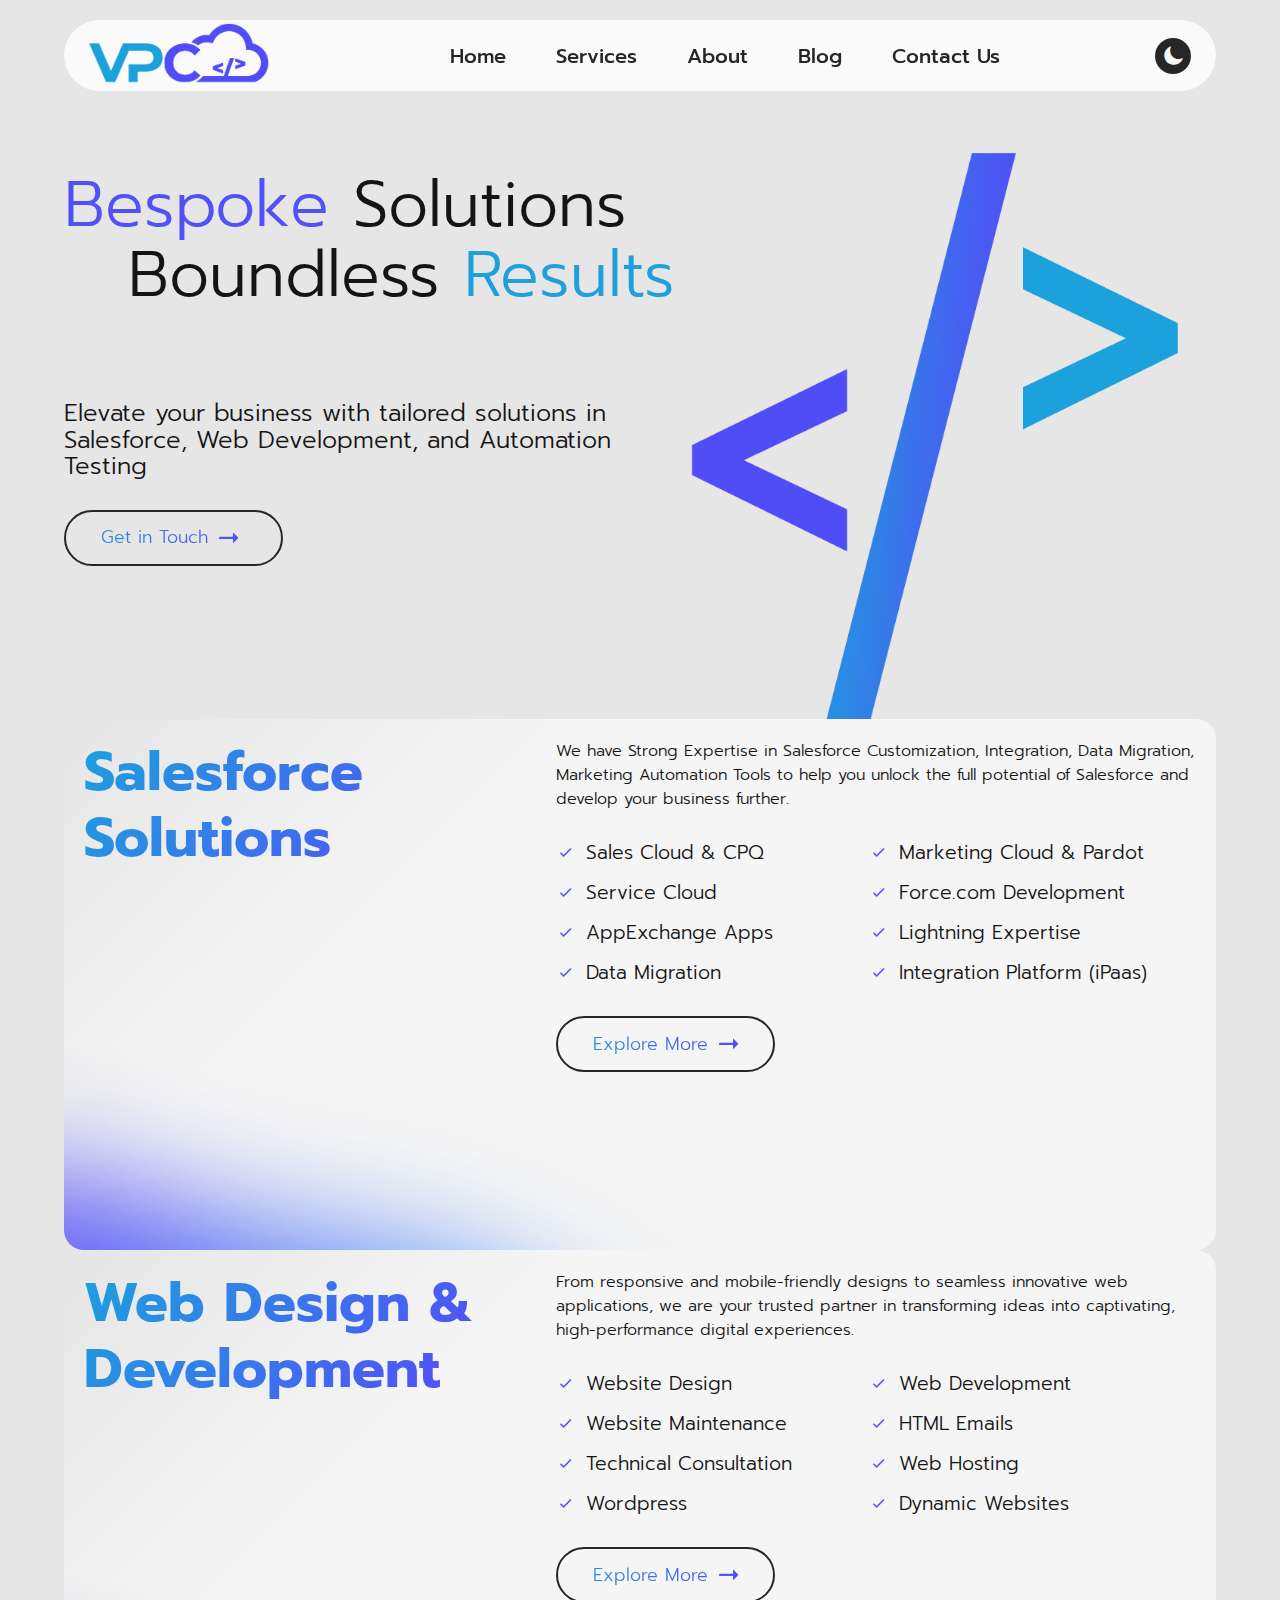
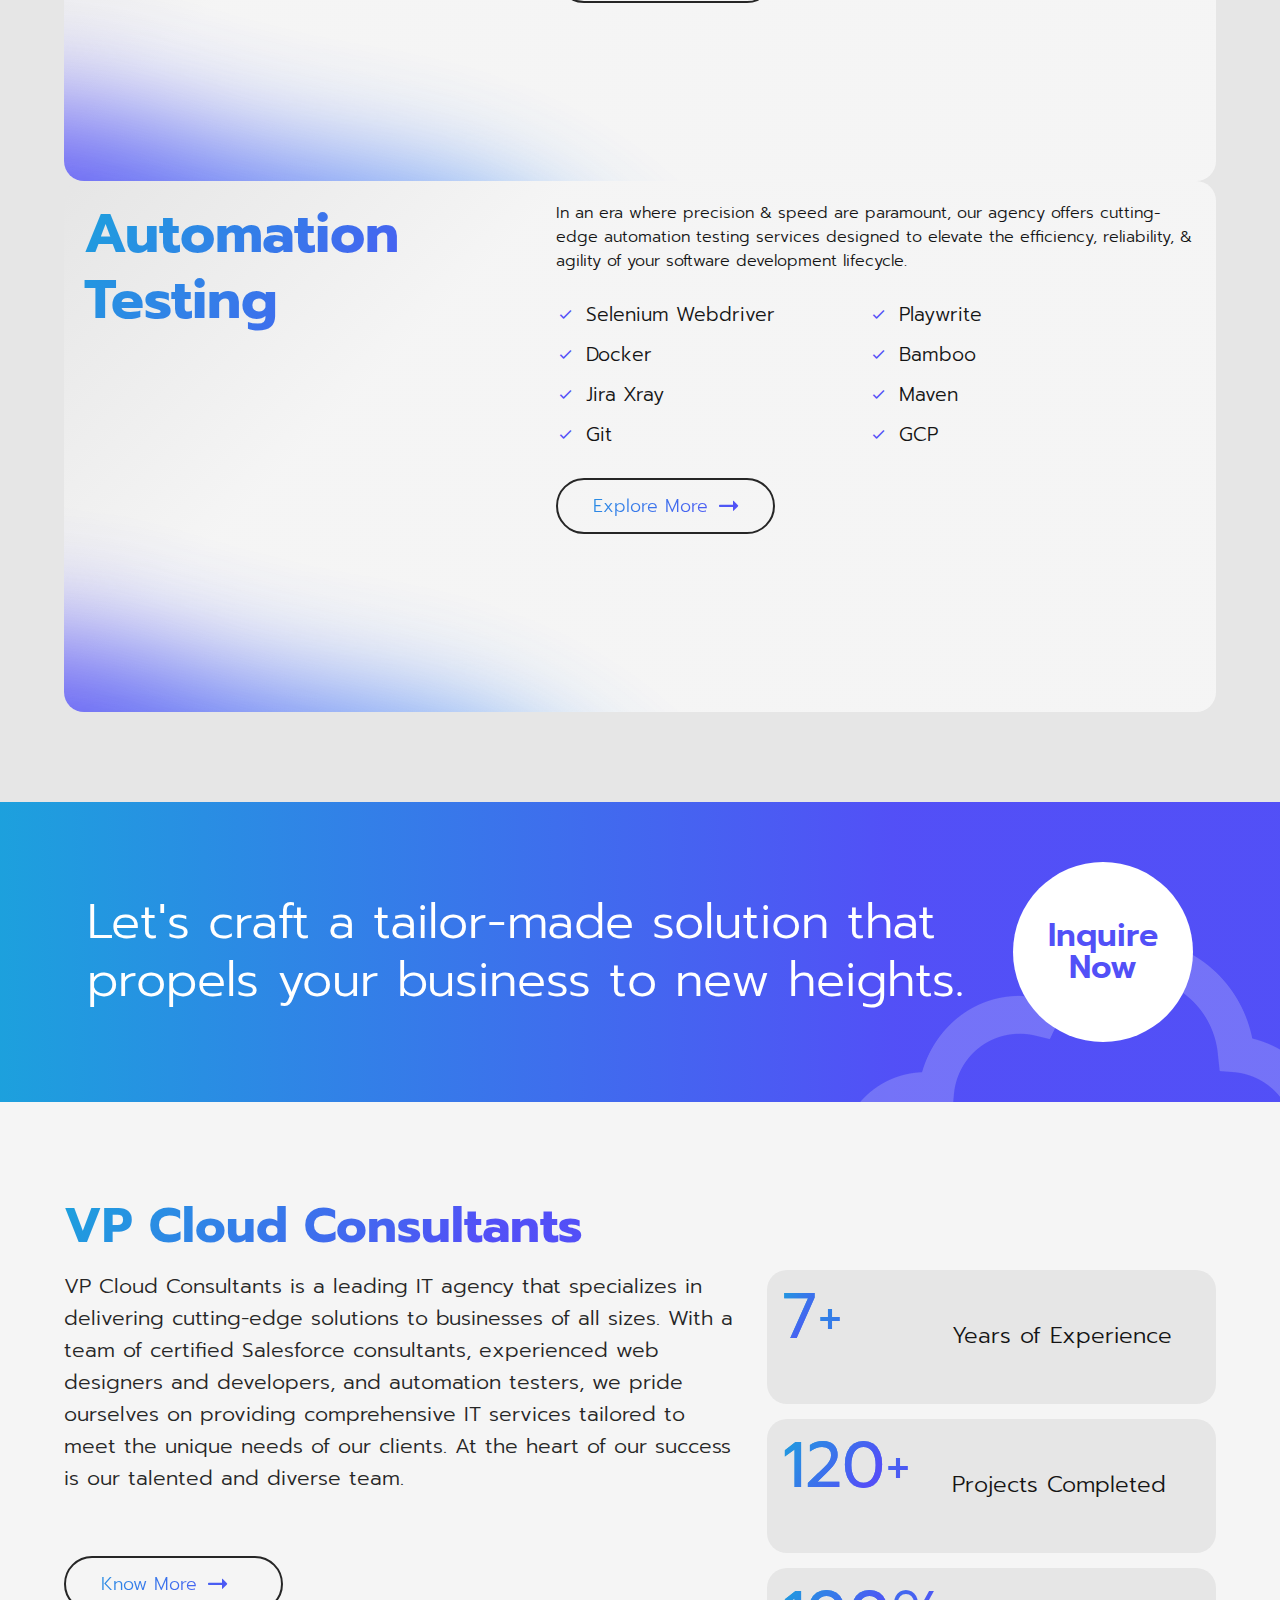
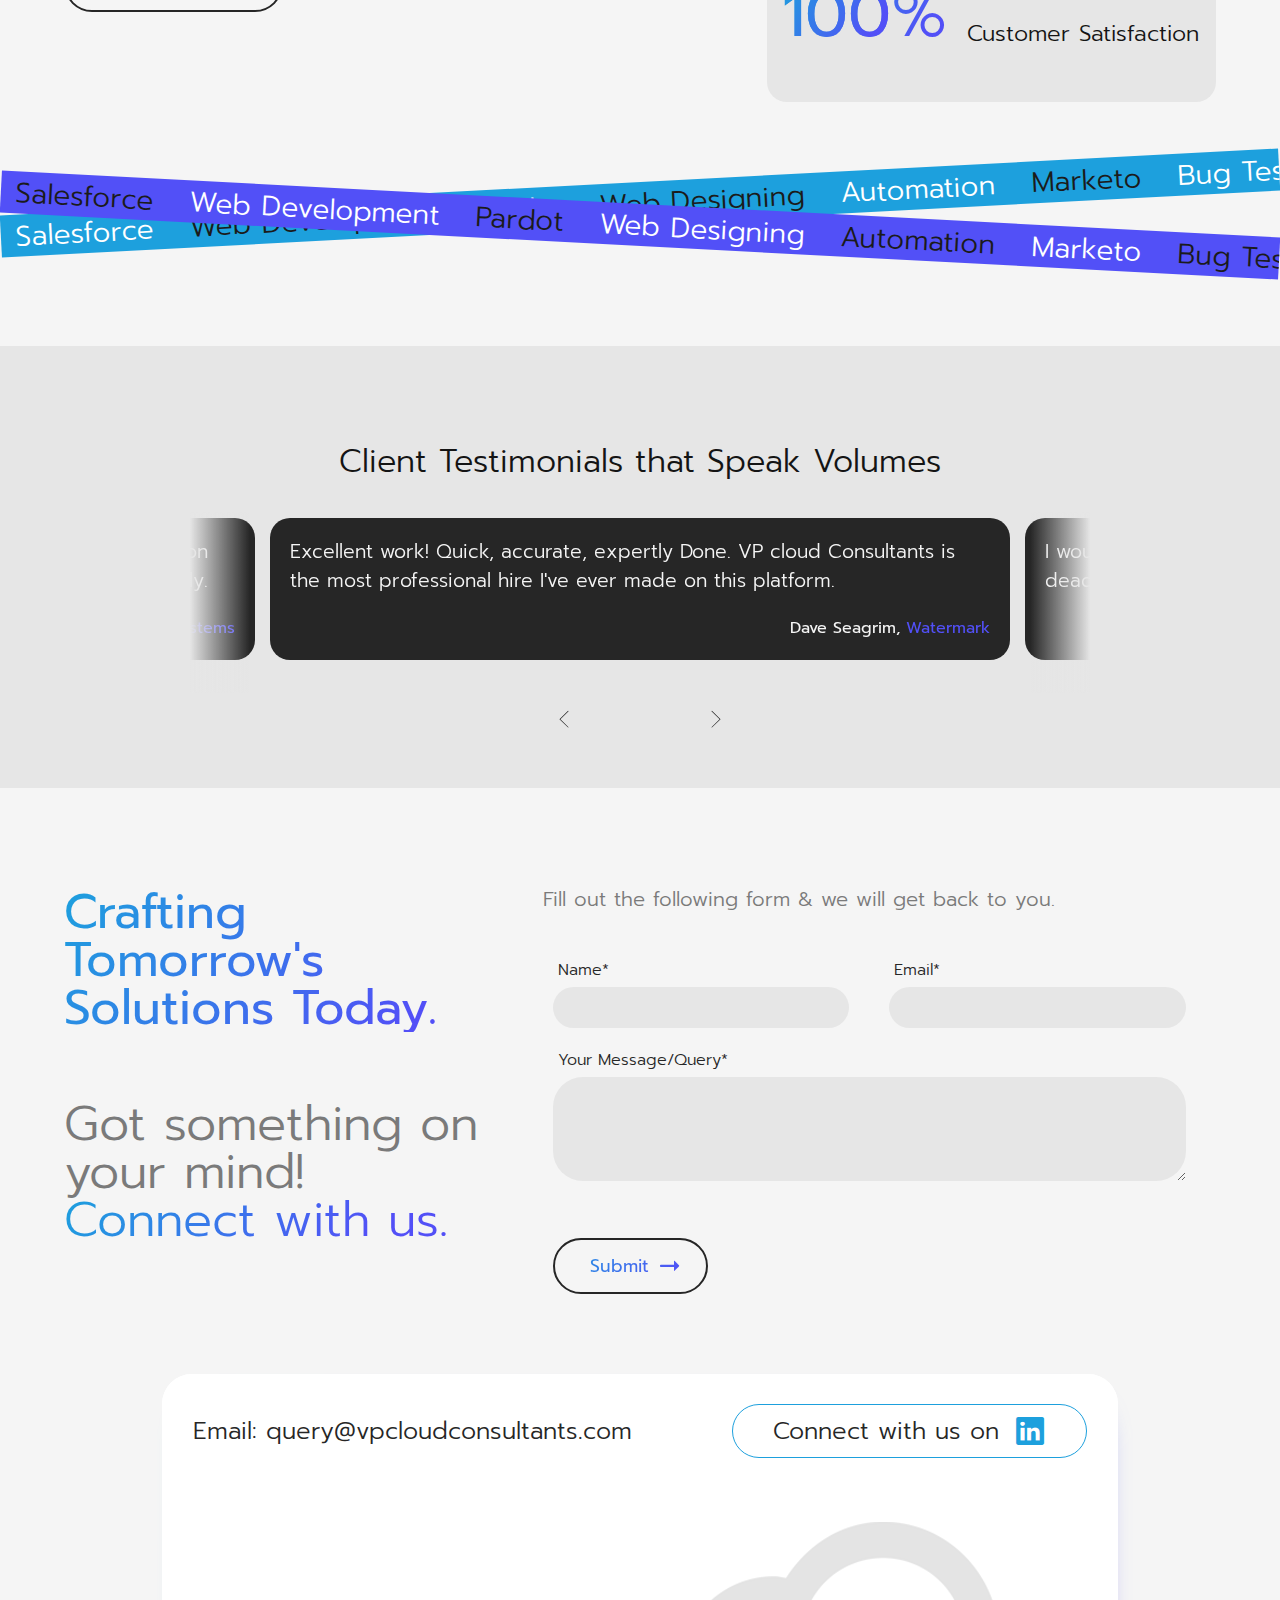
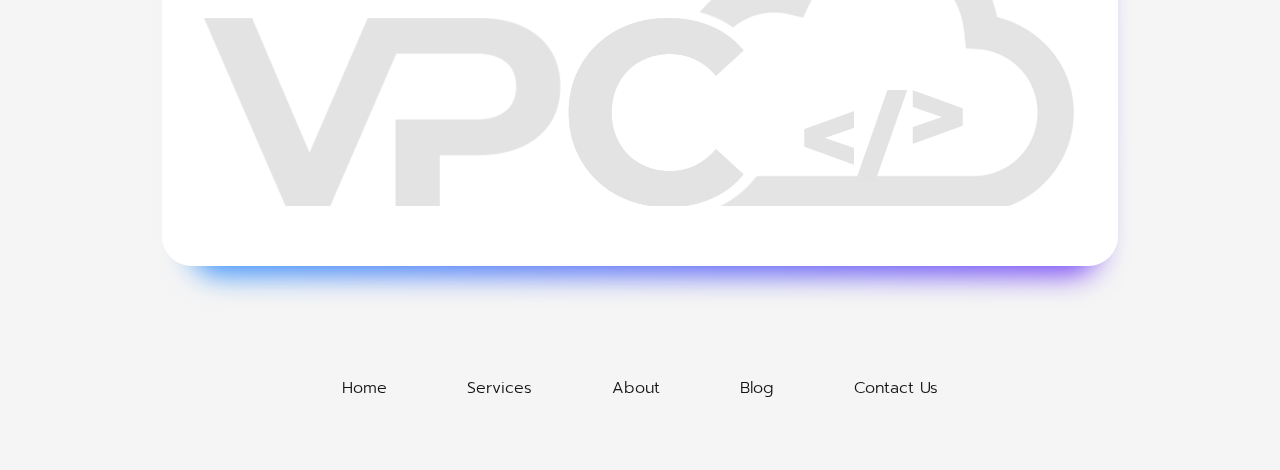
==== commit 97e8d468: "all pages done" ====
--- a/index.html
+++ b/index.html
@@ -74,11 +74,16 @@
       <h1><span style="color: var(--accent2); line-height:1.1">Bespoke</span> Solutions </h1>
       <h1> Boundless <span style="color: var(--accent1);"> Results </span> </h1>
 
-      <p>Elevate your business with tailored
-        solutions in Salesforce, Web Development,
-        and Automation Testing</p>
-
-
+      <div>
+        <p>Elevate your business with tailored
+          solutions in Salesforce, Web Development,
+          and Automation Testing <a class="readmore" href="#contact">Get in Touch <span
+              class="icofont-long-arrow-right"></span>
+          </a></p>
+
+
+
+      </div>
       <img src="img/code.webp" style="" />
     </div>
 
@@ -538,7 +543,7 @@
         <li class=""><a href="services.html">Services</a></li>
         <li class=""><a href="vp-cloud-consultants.html">About</a></li>
         <li class=""><a href="blog.html">Blog</a></li>
-        <li class=""><a href="contact.html">Contact Us</a></li>
+        <li class=""><a href="#contact">Contact Us</a></li>
       </ul>
     </div>
   </footer>
--- a/css/style.css
+++ b/css/style.css
@@ -280,6 +280,7 @@
 }
 
 .gradtext {
+  display: inline-block;
   background: var(--accent1);
   background: -webkit-linear-gradient(
     125deg,
@@ -294,6 +295,7 @@
   background: linear-gradient(125deg, var(--accent1) 0%, var(--accent2) 80%);
   -webkit-background-clip: text;
   -webkit-text-fill-color: transparent;
+  margin-bottom: 20px;
 }
 
 .gradbg {
@@ -980,6 +982,7 @@
   padding: 210px 0 60px 0;
   font-size: var(--xlarge-size);
   line-height: 1.2;
+  text-align: center;
 }
 
 .columns3 {
